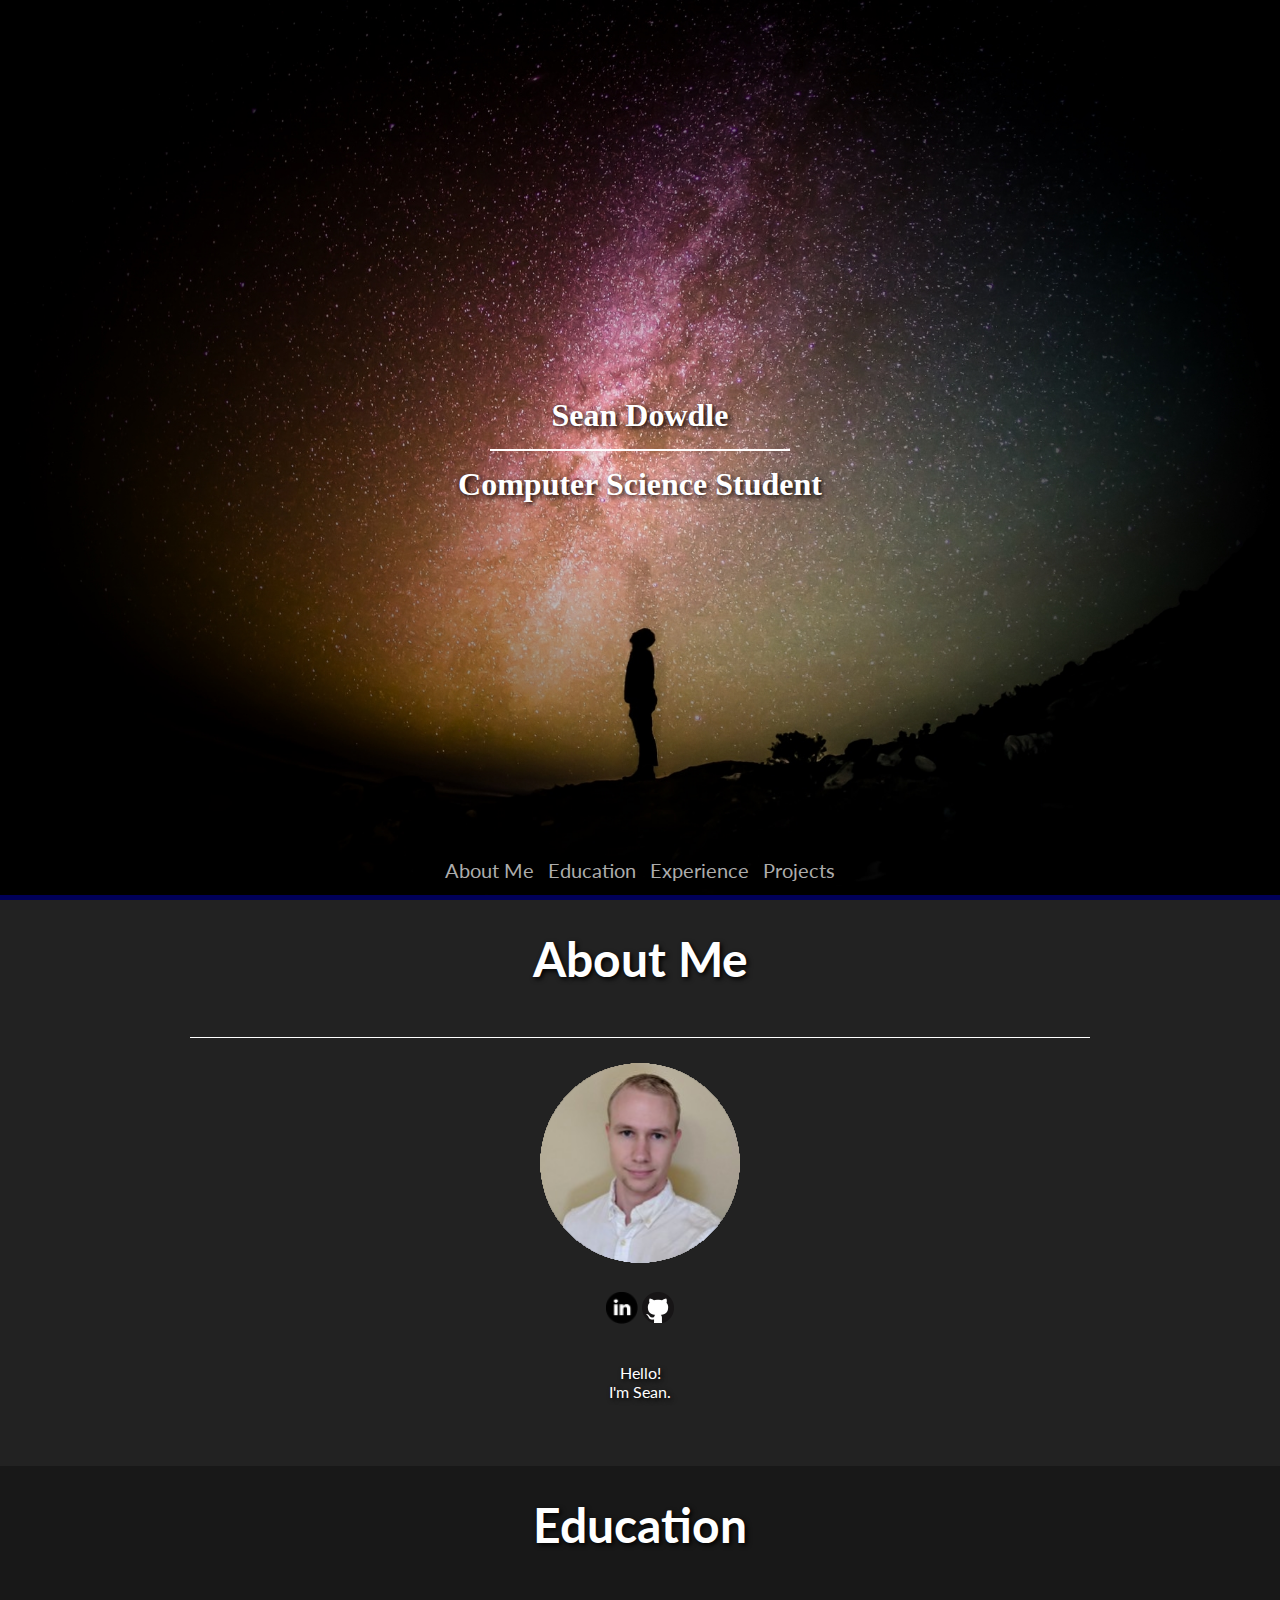
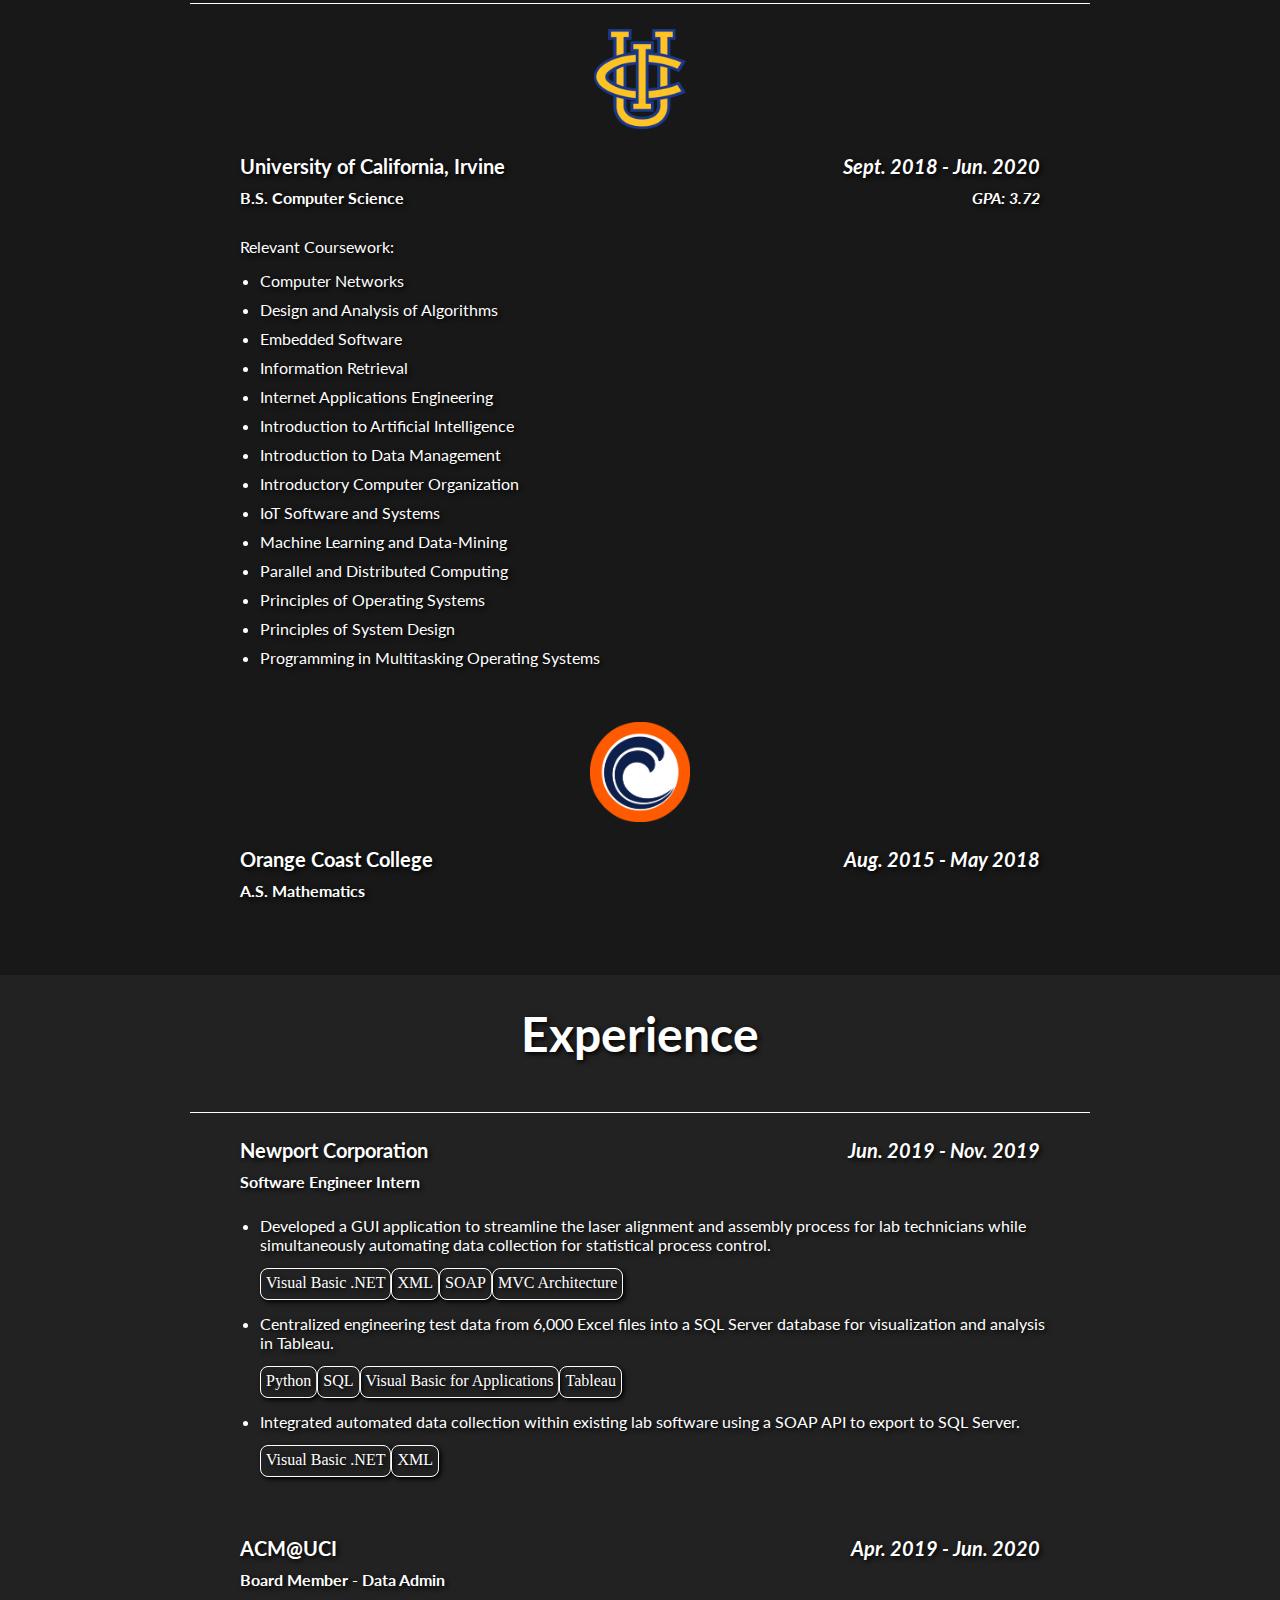
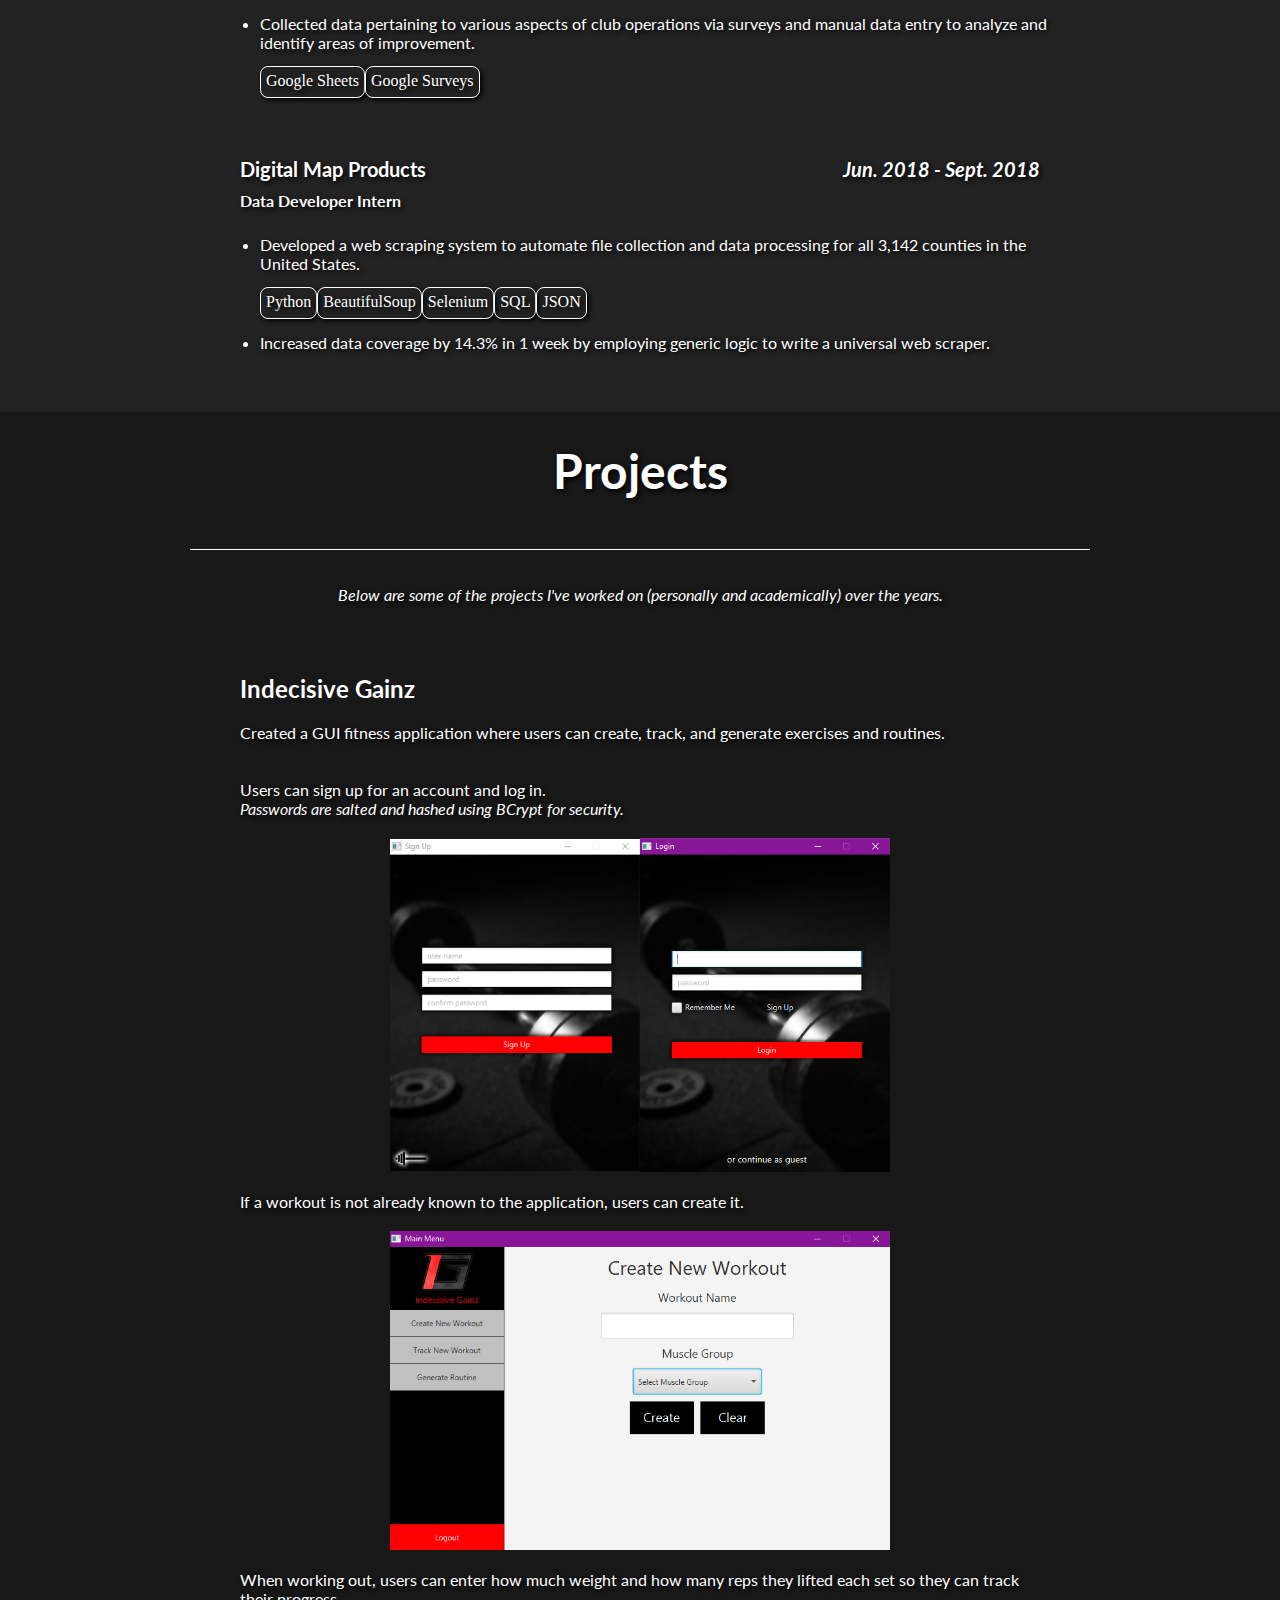
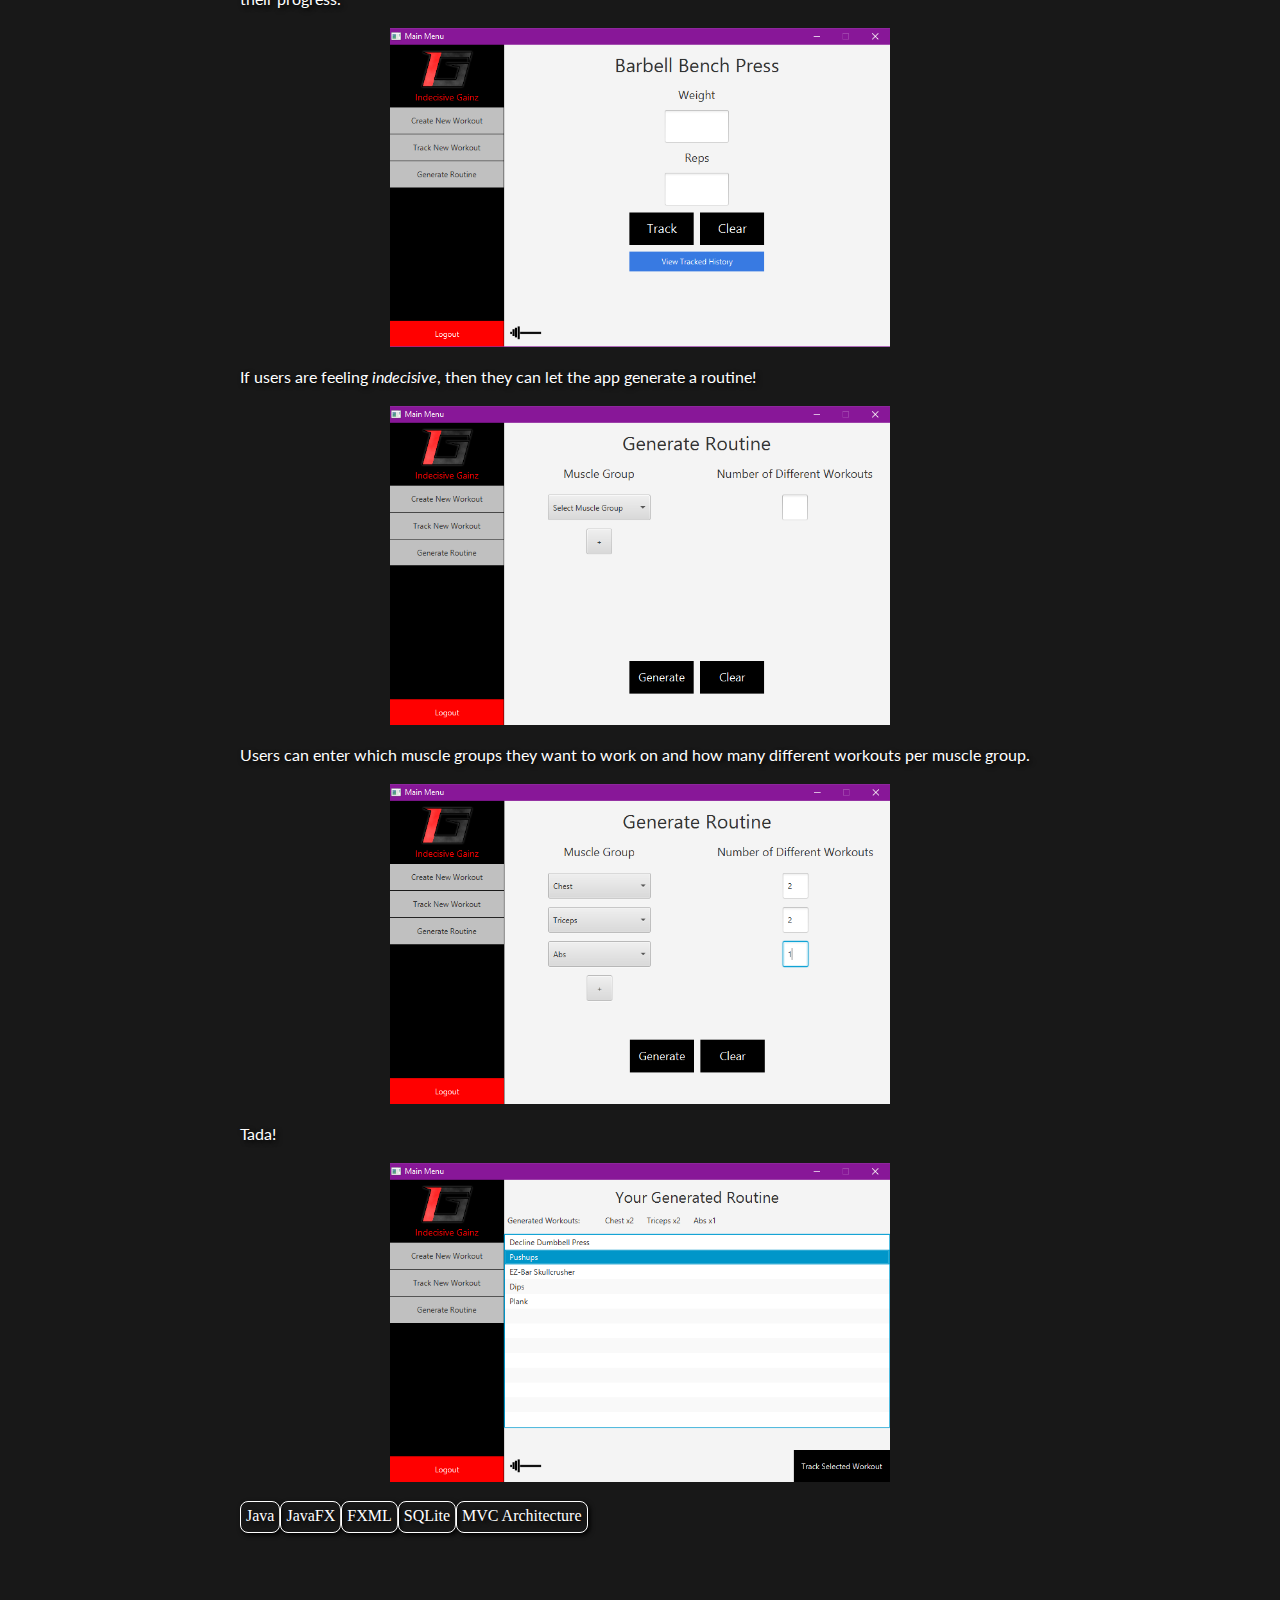
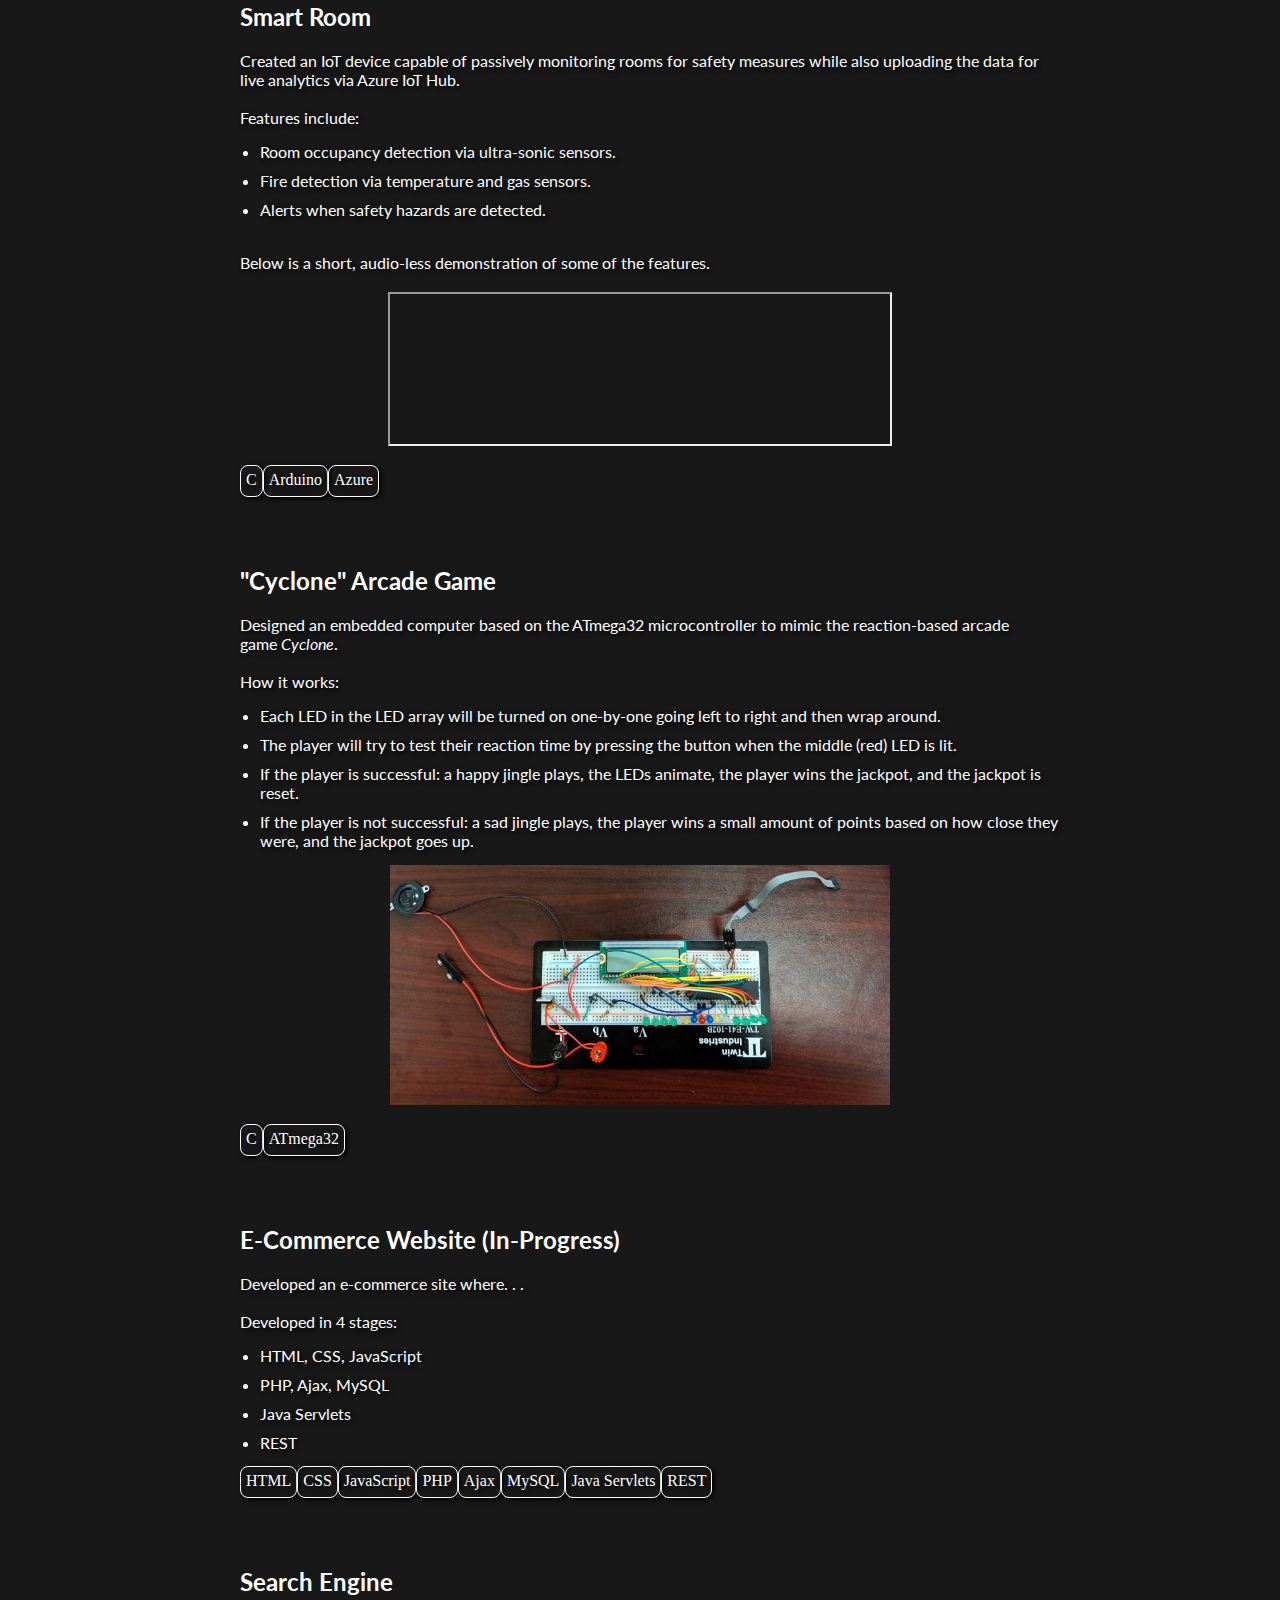
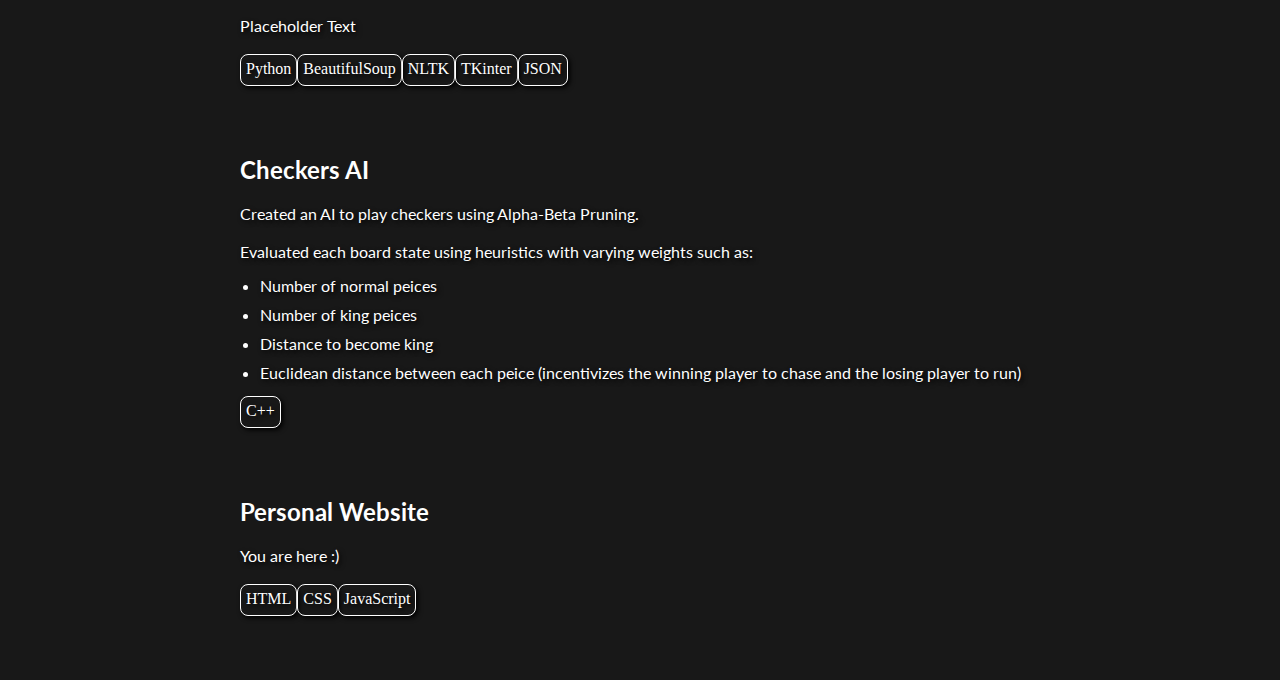
==== index.html @ 2adc8372 "fixed a closing tag for ul's" ====
<!DOCTYPE html>
<html style="scroll-behavior: smooth;">
    <head>
        <title>Sean Dowdle | Work In Progress</title>
        <link rel="icon" href="assets/sd-32x32.png">
        <link rel="stylesheet" href="style.css">
        <!--<link rel="stylesheet" media="screen and (min-width: 800px)" href="widescreen.css">-->
        <!--<link rel="stylesheet" media="screen and (max-width: 800px)" href="smallscreen.css">-->
        <link href='https://fonts.googleapis.com/css?family=Lato:400,700' rel='stylesheet' type='text/css'>
    </head>
    <body>
        <header class="center">
            <div class="name-title">
                <div style="padding-bottom: 15px;">
                    <h1>Sean Dowdle</h1>
                </div>
                <div class="short-hline" style></div>
                <div style="padding-top: 15px;">
                    <h1>Computer Science Student</h1>
                </div>
            </div>
            <nav class="center">
                <ol class="nav-list">
                    <li><a href="#about-me" id="nav-about" style="color: rgb(172, 172, 172);">About Me</a></li>
                    <li><a href="#education" id="nav-edu" style="color: rgb(172, 172, 172);">Education</a></li>
                    <li><a href="#experience" id="nav-exp" style="color: rgb(172, 172, 172);">Experience</a></li>
                    <li><a href="#projects" id="nav-proj" style="color: rgb(172, 172, 172);">Projects</a></li>
                </ol>
            </nav>
        </header>
        <section id="about-me" class="center">
            <div class="container">
                <h1 class="sect-head">
                    About Me
                </h1>
                <div class="long-hline"></div>
                <div class="container-mid text-center">
                    <img src="assets/portrait.png" alt="Portrait" width="200" height="200">
                </div>
                <div>
                    <a href="https://www.linkedin.com/in/sdowdle/" target="_blank"><img src="assets/linkedin-32px.png" alt="linkedin icon"></a>
                    <a href="https://github.com/sdowdlec" target="_blank"><img src="assets/GitHub-Mark-32px.png" alt="github icon"></a>
                </div>
                <div class="container-mid text-center">
                    <p>
                        Hello!
                        <br>
                        I'm Sean.
                    </p>
                </div>
            </div>
        </section>
        <section id="education" class="center">
            <div class="container">
                <h1 class="sect-head">
                    Education
                </h1>
                <div class="long-hline"></div>
                <div class="container-mid-logo center">
                    <img src="assets/uci-logo.png" width="100px" height="15%" alt="UCI Logo">
                </div>
                <div class="container-mid text-left">
                    <h2 class="school-head">
                        University of California, Irvine
                        <span><em>Sept. 2018 - Jun. 2020</em></span>
                    </h2>
                    <h3 class="school-head-info">
                        B.S. Computer Science
                        <span><em>GPA: 3.72</em></span>
                    </h3>
                    <p>
                        Relevant Coursework:
                    </p>
                    <ul class="bullets">
                        <li>Computer Networks</li>
                        <li>Design and Analysis of Algorithms</li>
                        <li>Embedded Software</li>
                        <li>Information Retrieval</li>
                        <li>Internet Applications Engineering</li>
                        <li>Introduction to Artificial Intelligence</li>
                        <li>Introduction to Data Management</li>
                        <li>Introductory Computer Organization</li>
                        <li>IoT Software and Systems</li>
                        <li>Machine Learning and Data-Mining</li>
                        <li>Parallel and Distributed Computing</li>
                        <li>Principles of Operating Systems</li>
                        <li>Principles of System Design</li>
                        <li>Programming in Multitasking Operating Systems</li>
                    </ul>
                </div>
                <div class="container-mid-logo center">
                    <img src="assets/OCC-logo.png" width="100px" height="15%" alt="OCC Logo">
                </div>
                <div class="container-mid text-left">
                    <h2 class="school-head">
                        Orange Coast College
                        <span><em>Aug. 2015 - May 2018</em></span>
                    </h2>
                    <h3 class="school-head-info">
                        A.S. Mathematics
                    </h3>
                </div>
            </div>
        </section>
        <section id="experience" class="center">
            <div class="container">
                <h1 class="sect-head">
                    Experience
                </h1>
                <div class="long-hline"></div>
                <div class="container-mid text-left">
                    <h2 class="school-head">
                        Newport Corporation
                        <span><em>Jun. 2019 - Nov. 2019</em></span>
                    </h2>
                    <h3 class="school-head-info">
                        Software Engineer Intern
                    </h3>
                    <ul class="bullets">
                        <li>Developed a GUI application to streamline the laser alignment and assembly process for lab technicians while simultaneously automating data collection for statistical process control.</li>
                    </ul>
                    <div class="skill-bar center" style="padding-left: 20px;">
                        <div class="skill">Visual Basic .NET</div>
                        <div class="skill">XML</div>
                        <div class="skill">SOAP</div>
                        <div class="skill">MVC Architecture</div>
                    </div>
                    <ul class="bullets">
                        <li>Centralized engineering test data from 6,000 Excel files into a SQL Server database for visualization and analysis in Tableau.</li>
                    </ul>
                    <div class="skill-bar center" style="padding-left: 20px;">
                        <div class="skill">Python</div>
                        <div class="skill">SQL</div>
                        <div class="skill">Visual Basic for Applications</div>
                        <div class="skill">Tableau</div>
                    </div>
                    <ul class="bullets">
                        <li>Integrated automated data collection within existing lab software using a SOAP API to export to SQL Server.</li>
                    </ul>
                    <div class="skill-bar center" style="padding-left: 20px;">
                        <div class="skill">Visual Basic .NET</div>
                        <div class="skill">XML</div>
                    </div>
                </div>
                <div class="container-mid text-left">
                    <h2 class="school-head">
                        <a href="http://acm-uci.org/board" target="_blank" class="default-links">ACM@UCI</a>
                        <span><em>Apr. 2019 - Jun. 2020</em></span>
                    </h2>
                    <h3 class="school-head-info">
                        Board Member - Data Admin
                    </h3>
                    <ul class="bullets">
                        <li>Collected data pertaining to various aspects of club operations via surveys and manual data entry to analyze and identify areas of improvement.</li>
                    </ul>
                    <div class="skill-bar center" style="padding-left: 20px;">
                        <div class="skill">Google Sheets</div>
                        <div class="skill">Google Surveys</div>
                    </div>
                </div>
                <div class="container-mid text-left">
                    <h2 class="school-head">
                        Digital Map Products
                        <span><em>Jun. 2018 - Sept. 2018</em></span>
                    </h2>
                    <h3 class="school-head-info">
                        Data Developer Intern
                    </h3>
                    <ul class="bullets">
                        <li>Developed a web scraping system to automate file collection and data processing for all 3,142 counties in the United States.</li>
                    </ul>
                    <div class="skill-bar center" style="padding-left: 20px;">
                        <div class="skill">Python</div>
                        <div class="skill">BeautifulSoup</div>
                        <div class="skill">Selenium</div>
                        <div class="skill">SQL</div>
                        <div class="skill">JSON</div>
                    </div>
                    <ul class="bullets">
                        <li>Increased data coverage by 14.3% in 1 week by employing generic logic to write a universal web scraper.</li>
                    </ul>
                </div>
            </div>
        </section>
        <section id="projects" class="center">
            <div class="container">
                <h1 class="sect-head">
                    Projects
                </h1>
                <div class="long-hline"></div>
                <div class="container-mid text-center">
                    <p><em>Below are some of the projects I've worked on (personally and academically) over the years.</em></p>
                </div>
                <div class="container-mid text-left">
                    <h2 class="sub-sect-head">
                        Indecisive Gainz
                    </h2>
                    <p>
                        Created a GUI fitness application where users can create, track, and generate exercises and routines.
                        <br><br><br>
                        Users can sign up for an account and log in.
                        <br>
                        <em>Passwords are salted and hashed using BCrypt for security.</em>
                    </p>
                    <div class="media-showcase center">
                        <img src="assets/IGsignup.PNG" class="media-size-half" alt="Login Screen">
                        <img src="assets/IGlogin.PNG" class="media-size-half" alt="Login Screen">
                    </div>
                    <p>
                        If a workout is not already known to the application, users can create it.
                    </p>
                    <div class="media-showcase center">
                        <img src="assets/IGcreate.PNG" class="media-size" alt="Create Workout Screen">
                    </div>
                    <p>
                        When working out, users can enter how much weight and how many reps they lifted each set so they can track their progress.
                    </p>
                    <div class="media-showcase center">
                        <img src="assets/IGtrack.PNG" class="media-size" alt="Track Workout Screen">
                    </div>
                    <p>
                        If users are feeling <em>indecisive</em>, then they can let the app generate a routine!
                    </p>
                    <div class="media-showcase center">
                        <img src="assets/IGgenerate.PNG" class="media-size" alt="Generate Workout Screen 1">
                    </div>
                    <p>
                        Users can enter which muscle groups they want to work on and how many different workouts per muscle group.
                    </p>
                    <div class="media-showcase center">
                        <img src="assets/IGgenerate2.PNG" class="media-size" alt="Generate Workout Screen 2">
                    </div>
                    <p>
                        Tada!
                    </p>
                    <div class="media-showcase center">
                        <img src="assets/IGgenerate3.PNG" class="media-size" alt="Generate Workout Screen 3">
                    </div>
                    <div class="skill-bar center">
                        <div class="skill">Java</div>
                        <div class="skill">JavaFX</div>
                        <div class="skill">FXML</div>
                        <div class="skill">SQLite</div>
                        <div class="skill">MVC Architecture</div>
                    </div>
                </div>
                <div class="container-mid text-left">
                    <h2 class="sub-sect-head">
                        Smart Room
                    </h2>
                    <p>
                        Created an IoT device capable of passively monitoring rooms for safety measures while also
                        uploading the data for live analytics via Azure IoT Hub.
                        <br>
                        <br>
                        Features include:
                    </p>
                    <ul class="bullets">
                        <li>Room occupancy detection via ultra-sonic sensors.</li>
                        <li>Fire detection via temperature and gas sensors.</li>
                        <li>Alerts when safety hazards are detected.</li>
                    </ul>
                    <p>
                        <br>
                        Below is a short, audio-less demonstration of some of the features.
                    </p>
                    <div class="media-showcase center">
                        <iframe class="media-size"
                            src="https://www.youtube.com/embed/5aCwfVqEsLY">
                        </iframe>
                    </div>
                    <div class="skill-bar center">
                        <div class="skill">C</div>
                        <div class="skill">Arduino</div>
                        <div class="skill">Azure</div>
                    </div>
                </div>
                <div class="container-mid text-left">
                    <h2 class="sub-sect-head">
                        "Cyclone" Arcade Game
                    </h2>
                    <p>
                        Designed an embedded computer based on the ATmega32 microcontroller to mimic the reaction-based arcade game 
                        <em><a href="https://www.icegame.com/category/93/cyclone" target="_blank" class="default-links">Cyclone</a></em>.
                        <br><br>
                        How it works:
                    </p>
                    <ul class="bullets">
                        <li>Each LED in the LED array will be turned on one-by-one going left to right and then wrap around.</li>
                        <li>The player will try to test their reaction time by pressing the button when the middle (red) LED is lit.</li>
                        <li>If the player is successful: a happy jingle plays, the LEDs animate, the player wins the jackpot, and the jackpot is reset.</li>
                        <li>If the player is not successful: a sad jingle plays, the player wins a small amount of points based on how close they were, 
                            and the jackpot goes up.</li>
                    </ul>
                    <div class="media-showcase center">
                        <img src="assets/cyclone.jpg" class="media-size" alt="Cyclone game">
                    </div>
                    <div class="skill-bar center">
                        <div class="skill">C</div>
                        <div class="skill">ATmega32</div>
                    </div>
                </div>
                <div class="container-mid text-left">
                    <h2 class="sub-sect-head">
                        E-Commerce Website (In-Progress)
                    </h2>
                    <p>
                        Developed an e-commerce site where. . .
                        <br><br>
                        Developed in 4 stages:
                    </p>
                    <ul class="bullets">
                        <li>HTML, CSS, JavaScript</li>
                        <li>PHP, Ajax, MySQL</li>
                        <li>Java Servlets</li>
                        <li>REST</li>
                    </ul>
                    <div class="skill-bar center">
                        <div class="skill">HTML</div>
                        <div class="skill">CSS</div>
                        <div class="skill">JavaScript</div>
                        <div class="skill">PHP</div>
                        <div class="skill">Ajax</div>
                        <div class="skill">MySQL</div>
                        <div class="skill">Java Servlets</div>
                        <div class="skill">REST</div>
                    </div>
                </div>
                <div class="container-mid text-left">
                    <h2 class="sub-sect-head">
                        Search Engine
                    </h2>
                    <p>
                        Placeholder Text
                    </p>
                    <!--
                    <div class="media-showcase center">
                        <img src="" width="90%" height="90%" alt="Simple Search Engine">
                    </div>
                    -->
                    <div class="skill-bar center">
                        <div class="skill">Python</div>
                        <div class="skill">BeautifulSoup</div>
                        <div class="skill">NLTK</div>
                        <div class="skill">TKinter</div>
                        <div class="skill">JSON</div>
                    </div>
                </div>
                <div class="container-mid text-left">
                    <h2 class="sub-sect-head">
                        Checkers AI
                    </h2>
                    <p>
                        Created an AI to play checkers using Alpha-Beta Pruning.
                        <br><br>
                        Evaluated each board state using heuristics with varying weights such as:
                    </p>
                    <ul class="bullets">
                        <li>Number of normal peices</li>
                        <li>Number of king peices</li>
                        <li>Distance to become king</li>
                        <li>Euclidean distance between each peice (incentivizes the winning player to chase and the losing player to run)</li>
                    </ul>
                    <div class="skill-bar center">
                        <div class="skill">C++</div>
                    </div>
                </div>
                <div class="container-mid text-left">
                    <h2 class="sub-sect-head">
                        Personal Website
                    </h2>
                    <p>
                        You are here :)
                    </p>
                    <div class="skill-bar center">
                        <div class="skill">HTML</div>
                        <div class="skill">CSS</div>
                        <div class="skill">JavaScript</div>
                    </div>
                </div>
            </div>
        </section>

        <script src="https://ajax.googleapis.com/ajax/libs/jquery/3.4.1/jquery.min.js"></script>
        <script src="navbar.js" type="text/javascript"></script>
    </body>
</html>
---- style.css ----
* {
    margin: 0;
    padding: 0;
}

.center {
    display: flex;
    justify-content: center;
    align-items: center;
}

body {
    background-color: purple;
}

header {
    background-image: url("assets/pondering-space-1080g.jpg");
    background-repeat: no-repeat;
    background-size: cover;
    background-position-x: center;
    background-position-y: bottom;
    background-color: black;
    height: 100vh;
}

nav {
    width: 100%;
    height: 50px;
    background-color: transparent;
    border-bottom: solid rgba(0, 0, 139, 0.637) 5px;
    text-align: center;
    position: absolute;
    bottom: 0px;
}

.sticky-nav {
    background-color:black;
    position: fixed;
    top: 0;
    left: 0;
    right: 0;
    width: 100%;
    height: 50px;
}

.nav-list li {
    display: inline;
    padding: 5px;
    list-style: none;
}

.nav-list a {
    text-decoration: none;
    text-shadow: 2px 2px 5px black;
    font-family: 'Lato', Helvetica, sans-serif;
    font-size: 20px;
}

.current-sect a {
    color: white;
}

.container {
    text-align: center;
    width: 100%;
    padding-top: 30px; padding-bottom: 30px;
    display: inline-block;
}

.container-mid {
    padding-top: 25px;
    padding-bottom: 25px;
    padding-left: 5px;
    padding-right: 5px;
    width: 800px;
    margin-left: auto;
    margin-right: auto;
}

@media screen and (max-width: 900px) {
    .container-mid {
        width: 95%;
    }
}

.text-left {
    text-align: left;
}

.text-center {
    text-align: center;
}

.container-mid p {
    width: 100%;
}

.container-mid span {
    float: right;
}

.container-mid-logo {
    padding-top: 25px;
    padding-left: 5px;
    padding-right: 5px;
    width: 600px;
    margin-left: auto;
    margin-right: auto;
}

@media screen and (max-width: 900px) {
    .container-mid-logo {
        width: 100%;
        padding-left: 0px;
        padding-right: 0px;
    }
}

.default-links {
    color: white;
    text-decoration: none;
}

.bullets {
    color: white;
    list-style-position: outside;
    padding-left: 20px;
    width: 100%;
}

.bullets li {
    padding-top: 5px;
    padding-bottom: 5px;
    font-family: 'Lato';
    color: white;
    text-shadow: 2px 2px 5px black;
}

.skill-bar {
    height: 40px;
    display: inline-flex;
    padding-top: 5px;
    padding-bottom: 5px;
}

@media screen and (max-width: 900px) {
    .skill-bar {
        width: 100%;
        display: inline-flex;
    }
}

.skill {
    height: 20px;
    border: solid;
    border-radius: 8px;
    border-width: 1px;
    border-color: white;
    color: white;
    text-align: center;
    padding: 5px;
    box-shadow: 2px 2px 5px black;
    text-shadow: 2px 2px 5px black;
}

.table-container {
    padding: 10px;
}

.media-showcase {
    margin-top: 10px;
    margin-bottom: 10px;
}

@media screen and (max-width: 900px) {
    .media-showcase {
        width: 100%;
    }
}

.media-size {
    width: 500px;
    height: 100%;
}

@media screen and (max-width: 900px) {
    .media-size {
        width: 50%;
        height: 50%;
    }
}

.media-size-half {
    width: 250px;
    height: 100%;
}

@media screen and (max-width: 900px) {
    .media-size-half {
        width: 30%;
        height: 30%;
    }
}

.sub-sect-head {
    color: white;
    padding-top: 10px;
    padding-bottom: 10px;
    font-family: 'Lato';
    font-size: 24px;
}

@media screen and (max-width: 600px) {
    .sub-sect-head {
        width: 100%;
        font-size: 18px;
    }
}

.name-title {
    position: absolute;
    width: 100%;
    text-align: center;
    color: white;
    text-shadow: 2px 2px 5px black;
}

.short-hline {
    display: block;
    background-color: white;
    height: 2px;
    width: 300px;
    margin-left: auto;
    margin-right: auto;
}

@media screen and (max-width: 900px) {
    .short-hline {
        width: 35%;
    }
}

.long-hline {
    display: block;
    background-color: white;
    height: 1px;
    width: 900px;
    margin-left: auto;
    margin-right: auto;
}

@media screen and (max-width: 950px) {
    .long-hline {
        width: 95%;
    }
}

.sect-head {
    color: white;
    font-size: 48px;
    font-family: 'Lato';
    text-shadow: 2px 2px 5px black;
    padding-bottom: 50px;
}

.school-head {
    color: white;
    font-size: 20px;
    font-family: 'Lato';
    text-shadow: 2px 2px 5px black;
    padding-bottom: 10px;
}

@media screen and (max-width: 600px) {
    .school-head {
        width: 100%;
        font-size: 16px;
    }
}

.school-head-info {
    color: white;
    font-size: 16px;
    font-family: 'Lato';
    text-shadow: 2px 2px 5px black;
    padding-bottom: 20px;
}

@media screen and (max-width: 600px) {
    .school-head-info {
        width: 100%;
        font-size: 14px;
    }
}

p {
    color: white;
    font-size: 12;
    font-family: 'Lato';
    text-shadow: 2px 2px 5px black;
    padding-top: 10px;
    padding-bottom: 10px;
}

#about-me {
    background-color: #222222;
}

#education {
    background-color:#181818;
}

#experience {
    background-color: #222222;
}

#projects {
    background-color: #181818;
}
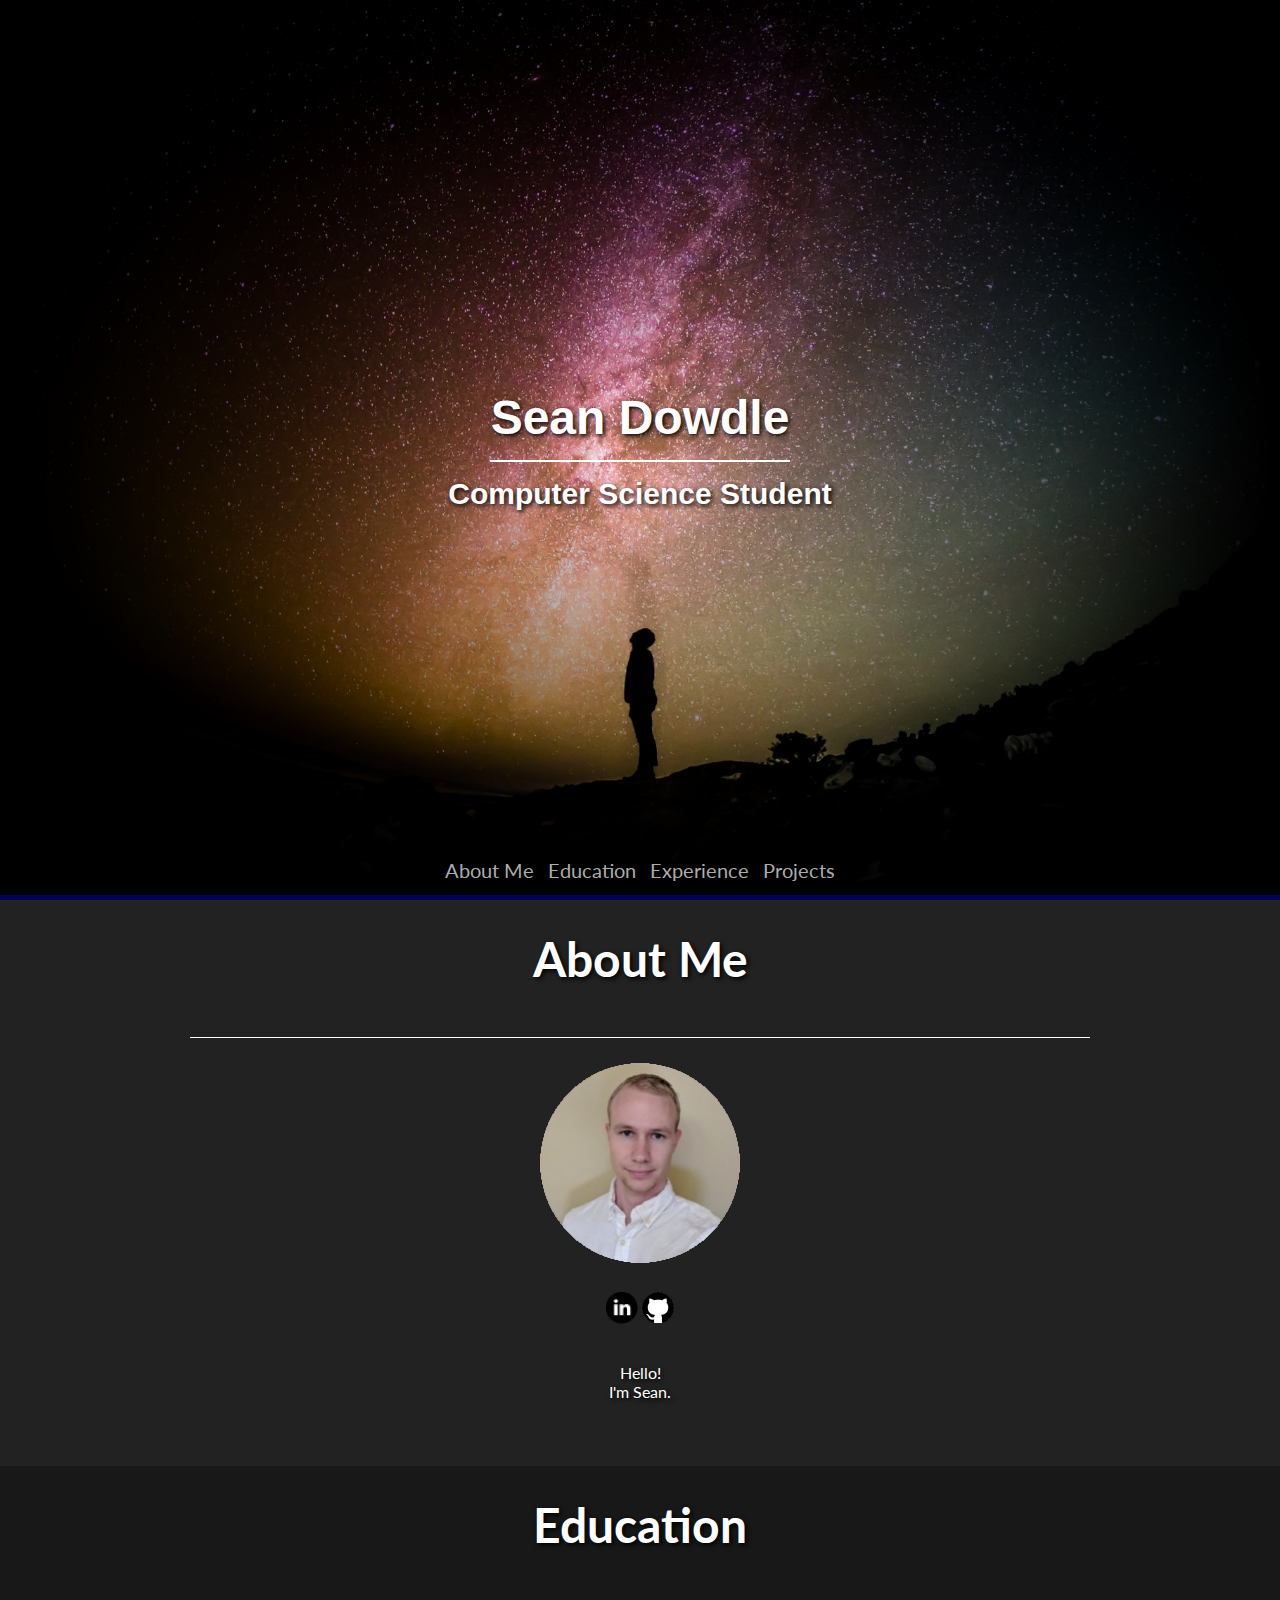
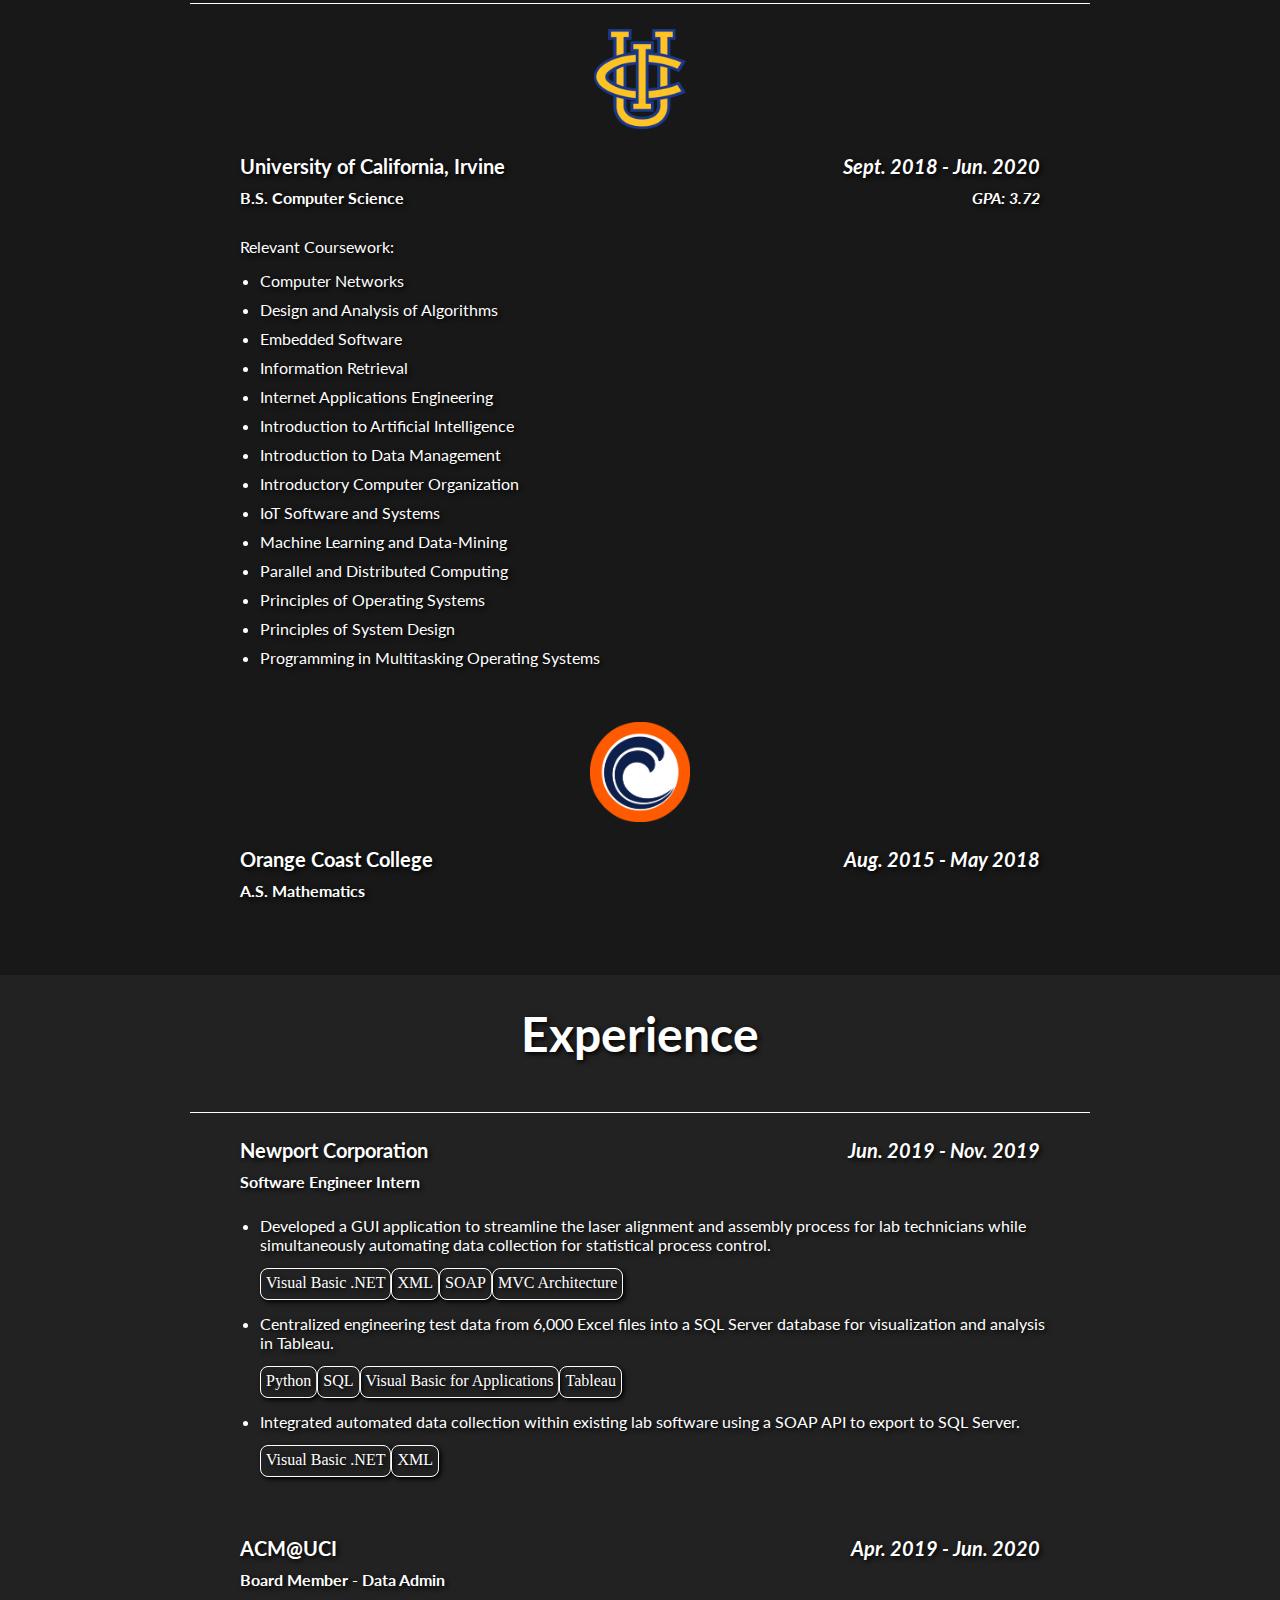
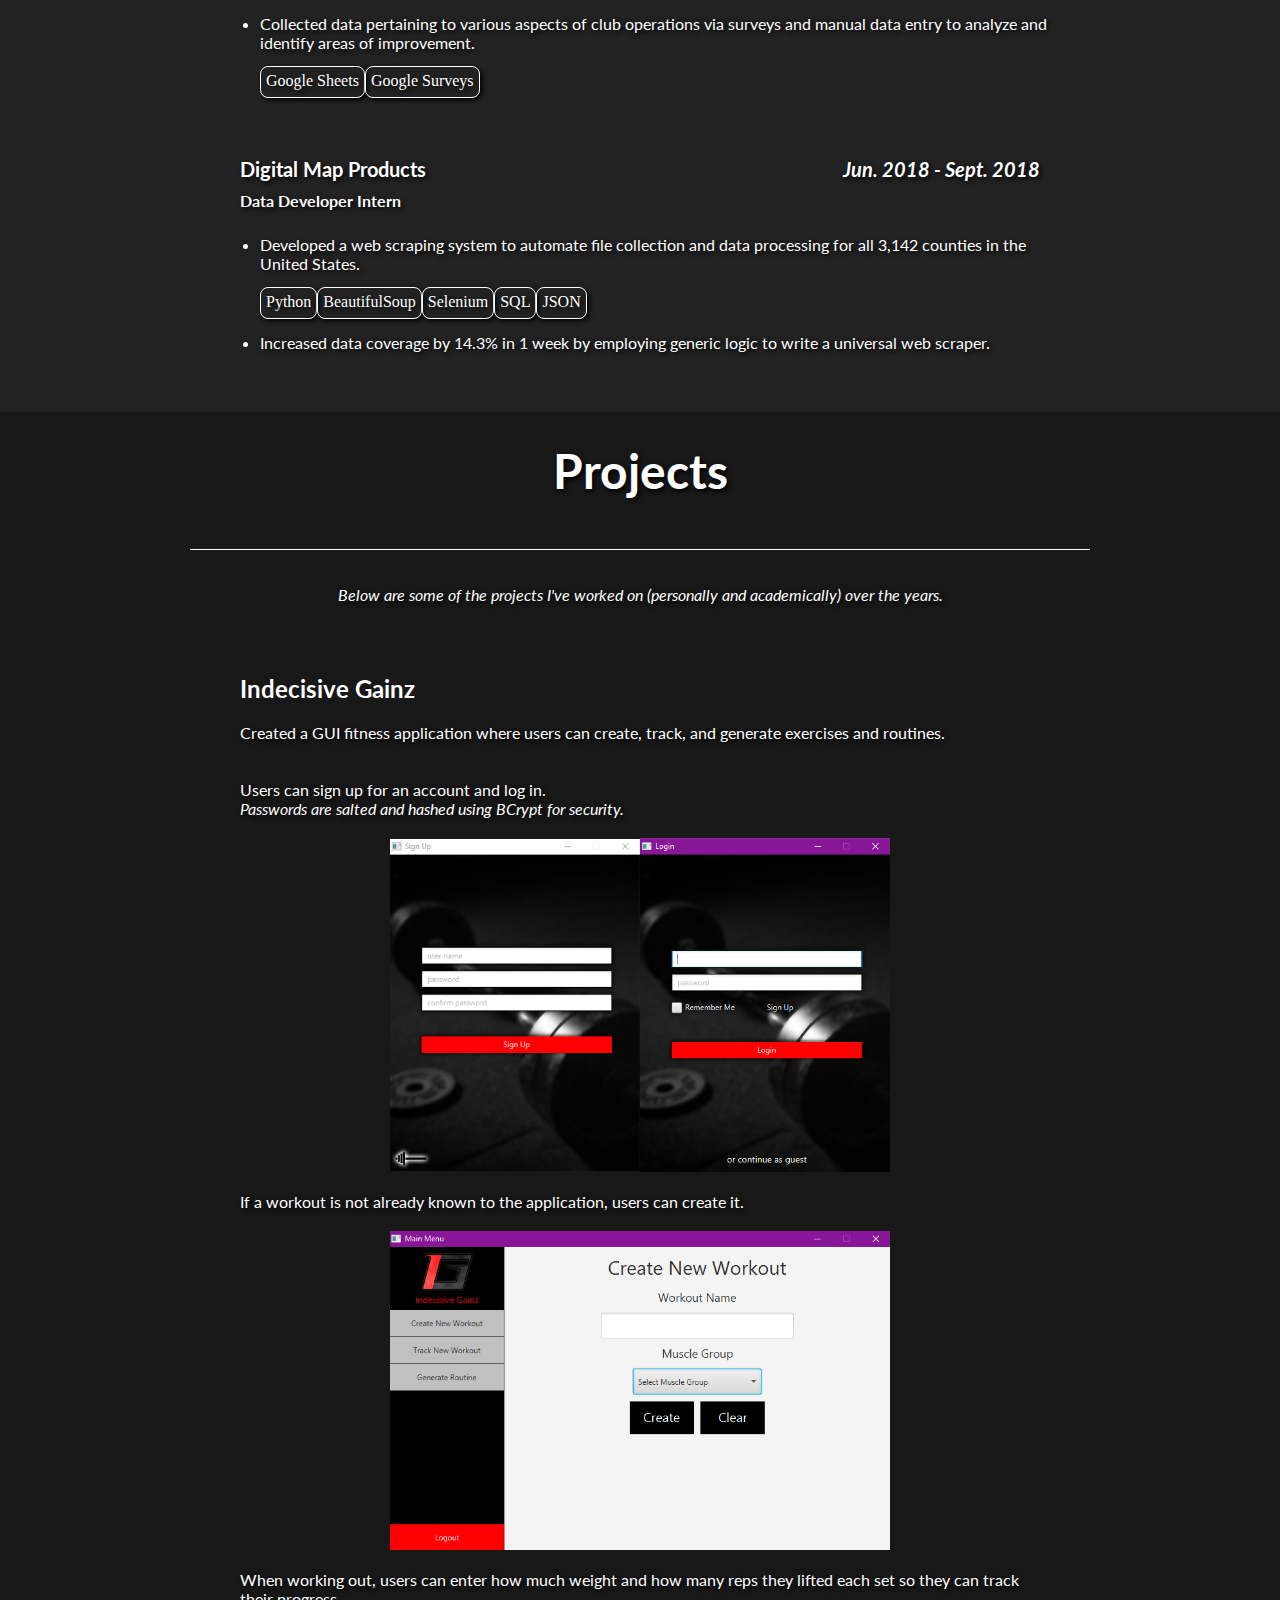
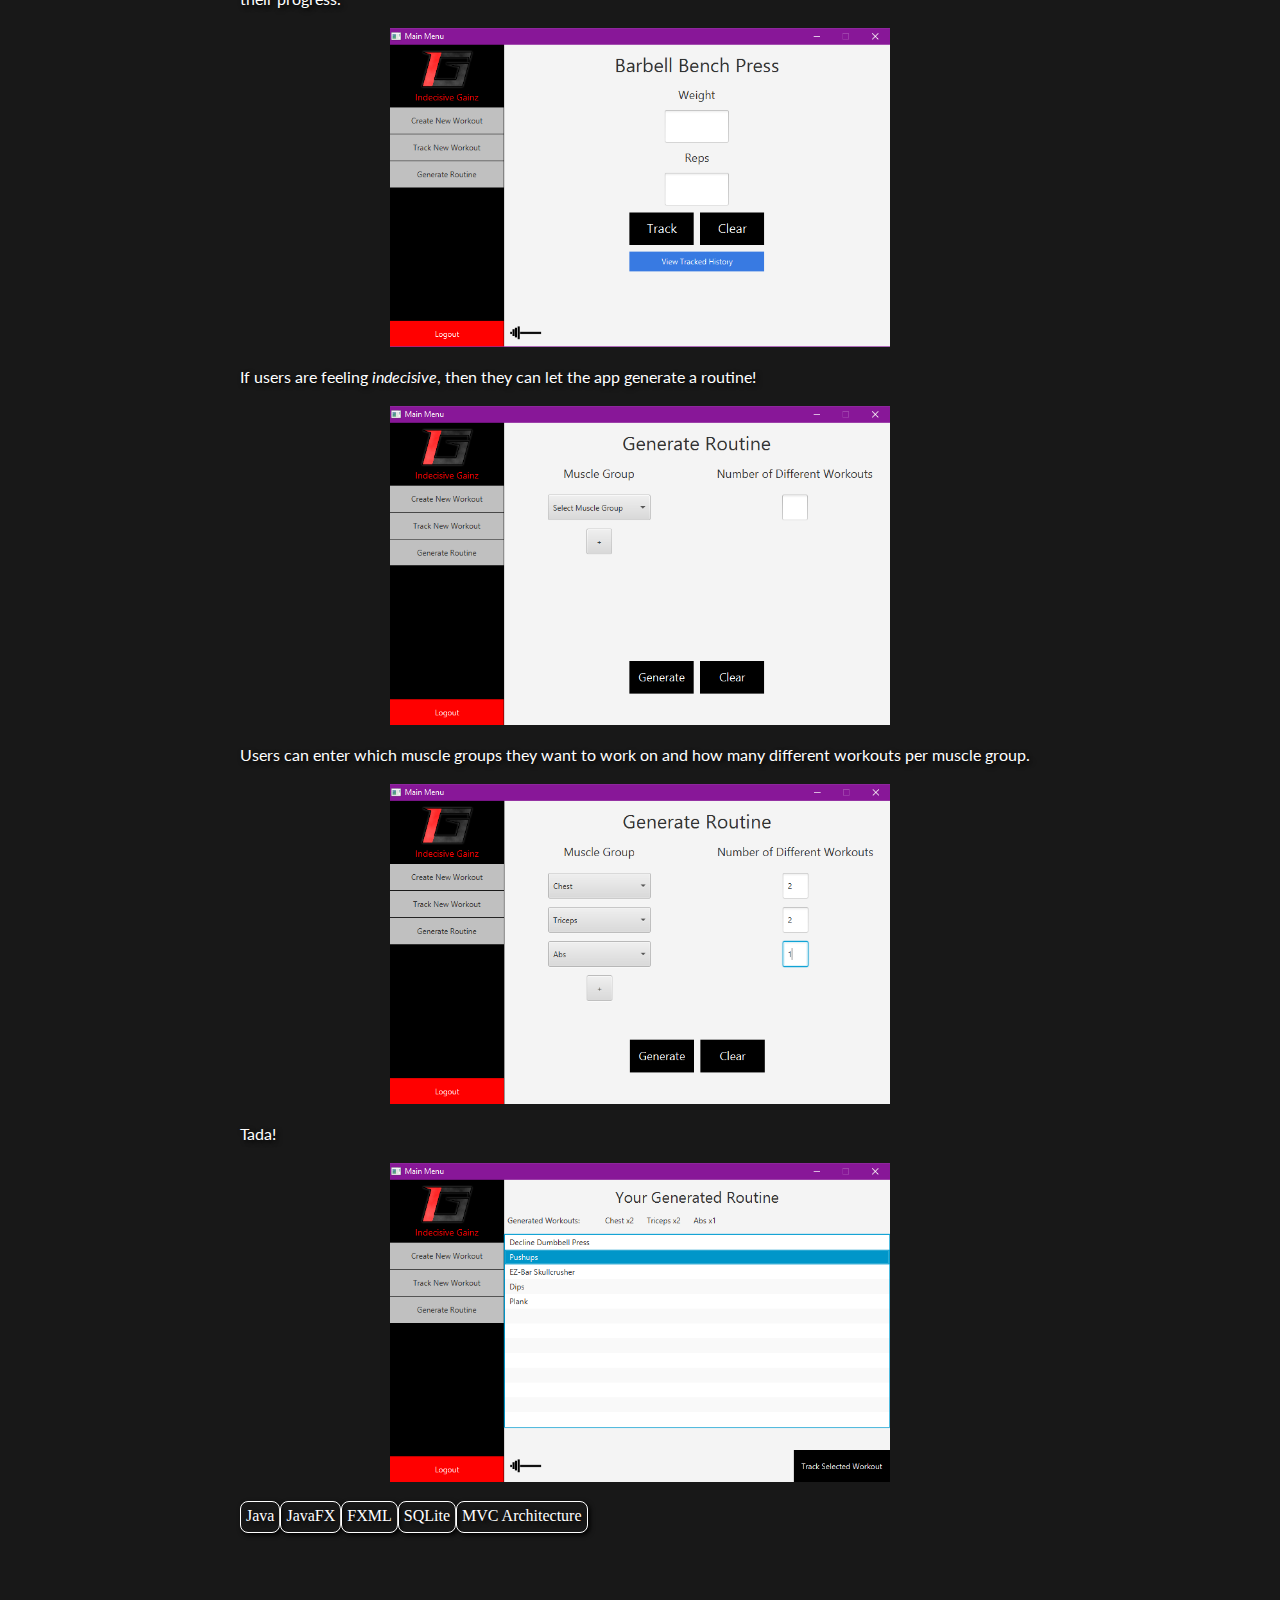
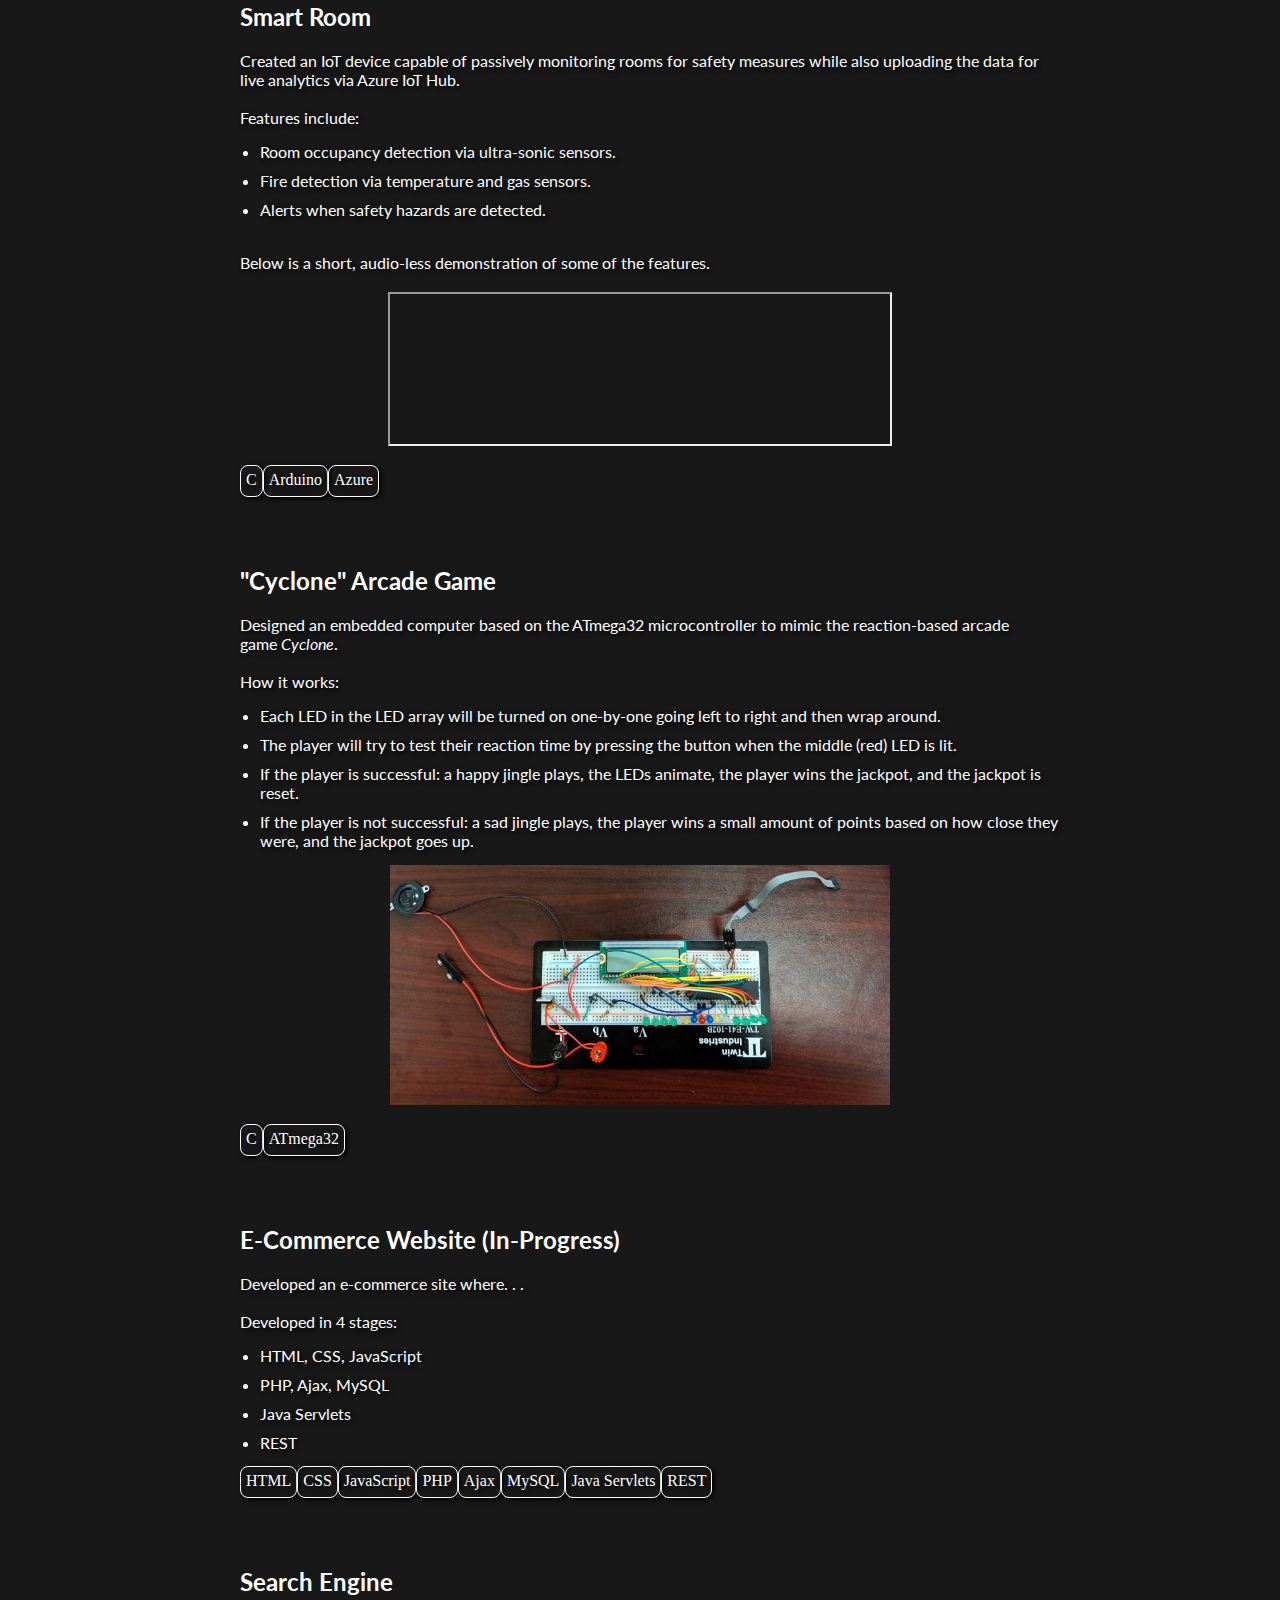
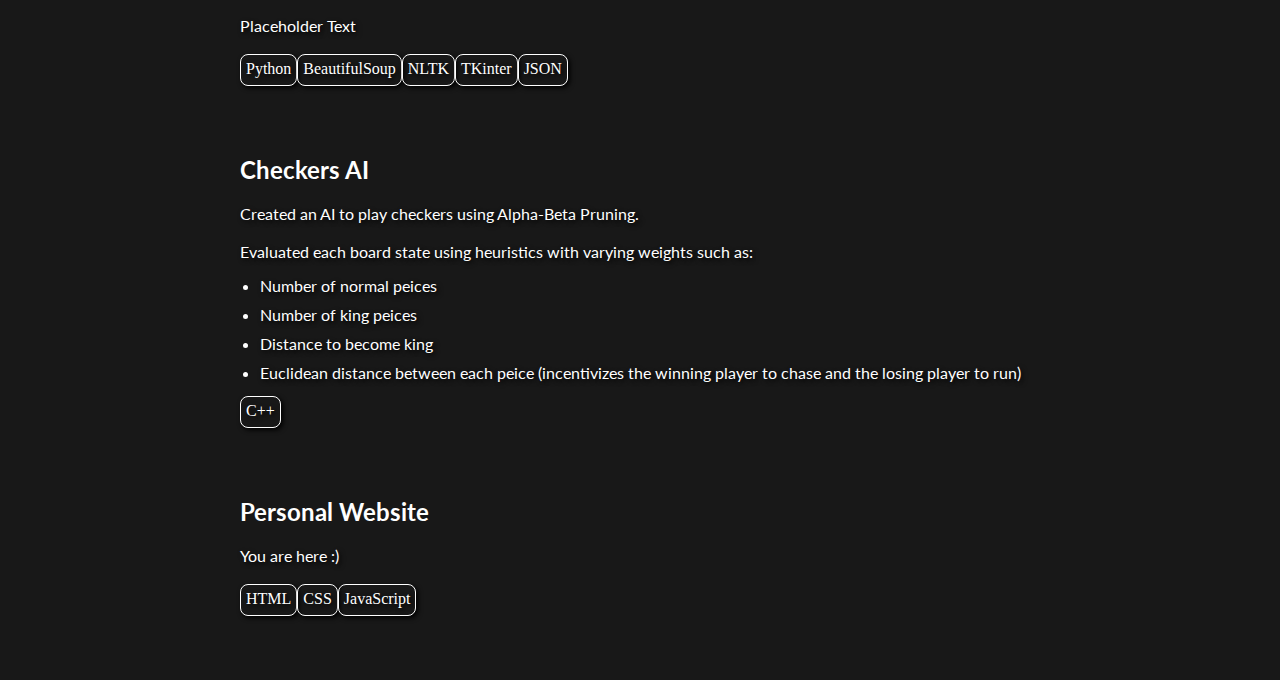
==== commit eba6404e: "General styling changes" ====
--- a/index.html
+++ b/index.html
@@ -11,12 +11,12 @@
     <body>
         <header class="center">
             <div class="name-title">
-                <div style="padding-bottom: 15px;">
+                <div class="name">
                     <h1>Sean Dowdle</h1>
                 </div>
                 <div class="short-hline" style></div>
-                <div style="padding-top: 15px;">
-                    <h1>Computer Science Student</h1>
+                <div class="title">
+                    <h2>Computer Science Student</h2>
                 </div>
             </div>
             <nav class="center">
--- a/style.css
+++ b/style.css
@@ -128,6 +128,12 @@
     width: 100%;
 }
 
+@media screen and (max-width: 900px) {
+    .bullets {
+        width: 95%;
+    }
+}
+
 .bullets li {
     padding-top: 5px;
     padding-bottom: 5px;
@@ -145,8 +151,7 @@
 
 @media screen and (max-width: 900px) {
     .skill-bar {
-        width: 100%;
-        display: inline-flex;
+        width: 95%;
     }
 }
 
@@ -223,6 +228,18 @@
     text-align: center;
     color: white;
     text-shadow: 2px 2px 5px black;
+}
+
+.name {
+    font-size: 24px;
+    font-family: Arial;
+    padding-bottom: 15px;
+}
+
+.title {
+    font-size: 20px;
+    font-family: "Helvetica";
+    padding-top: 15px;
 }
 
 .short-hline {
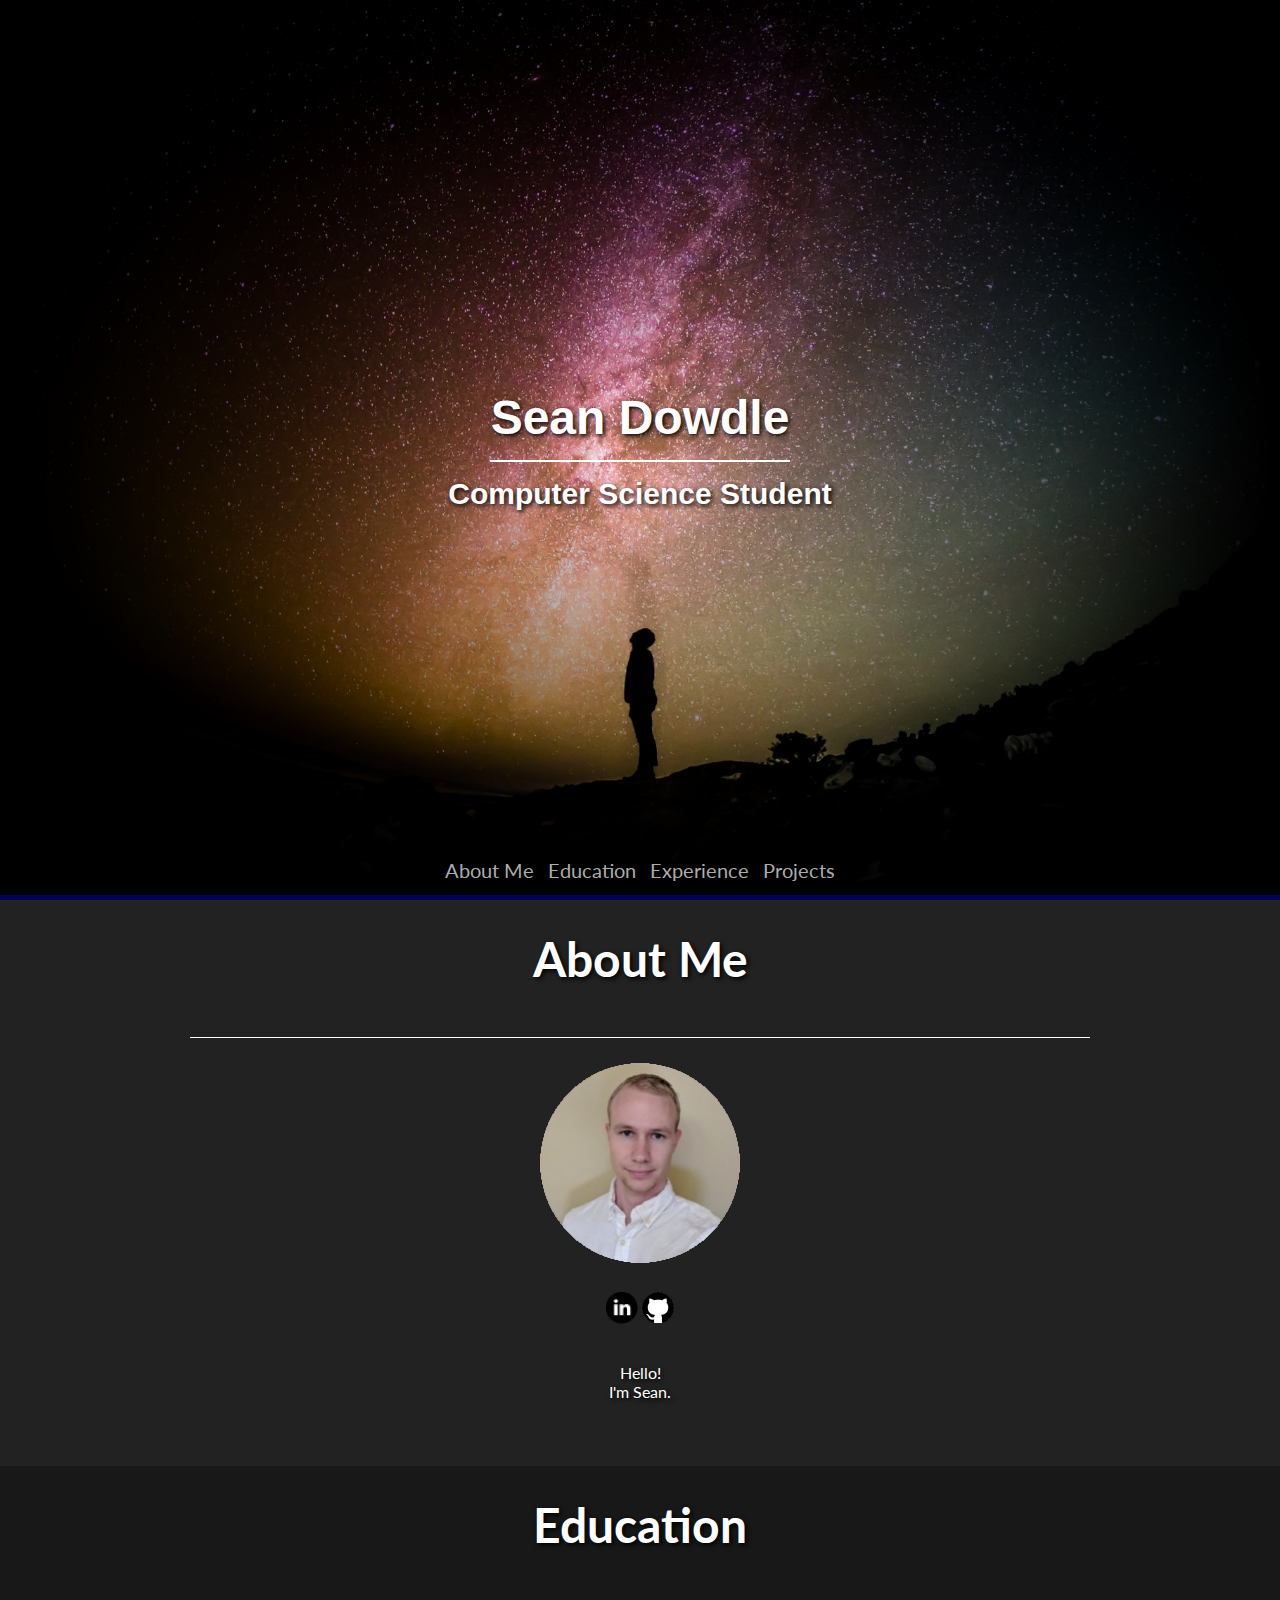
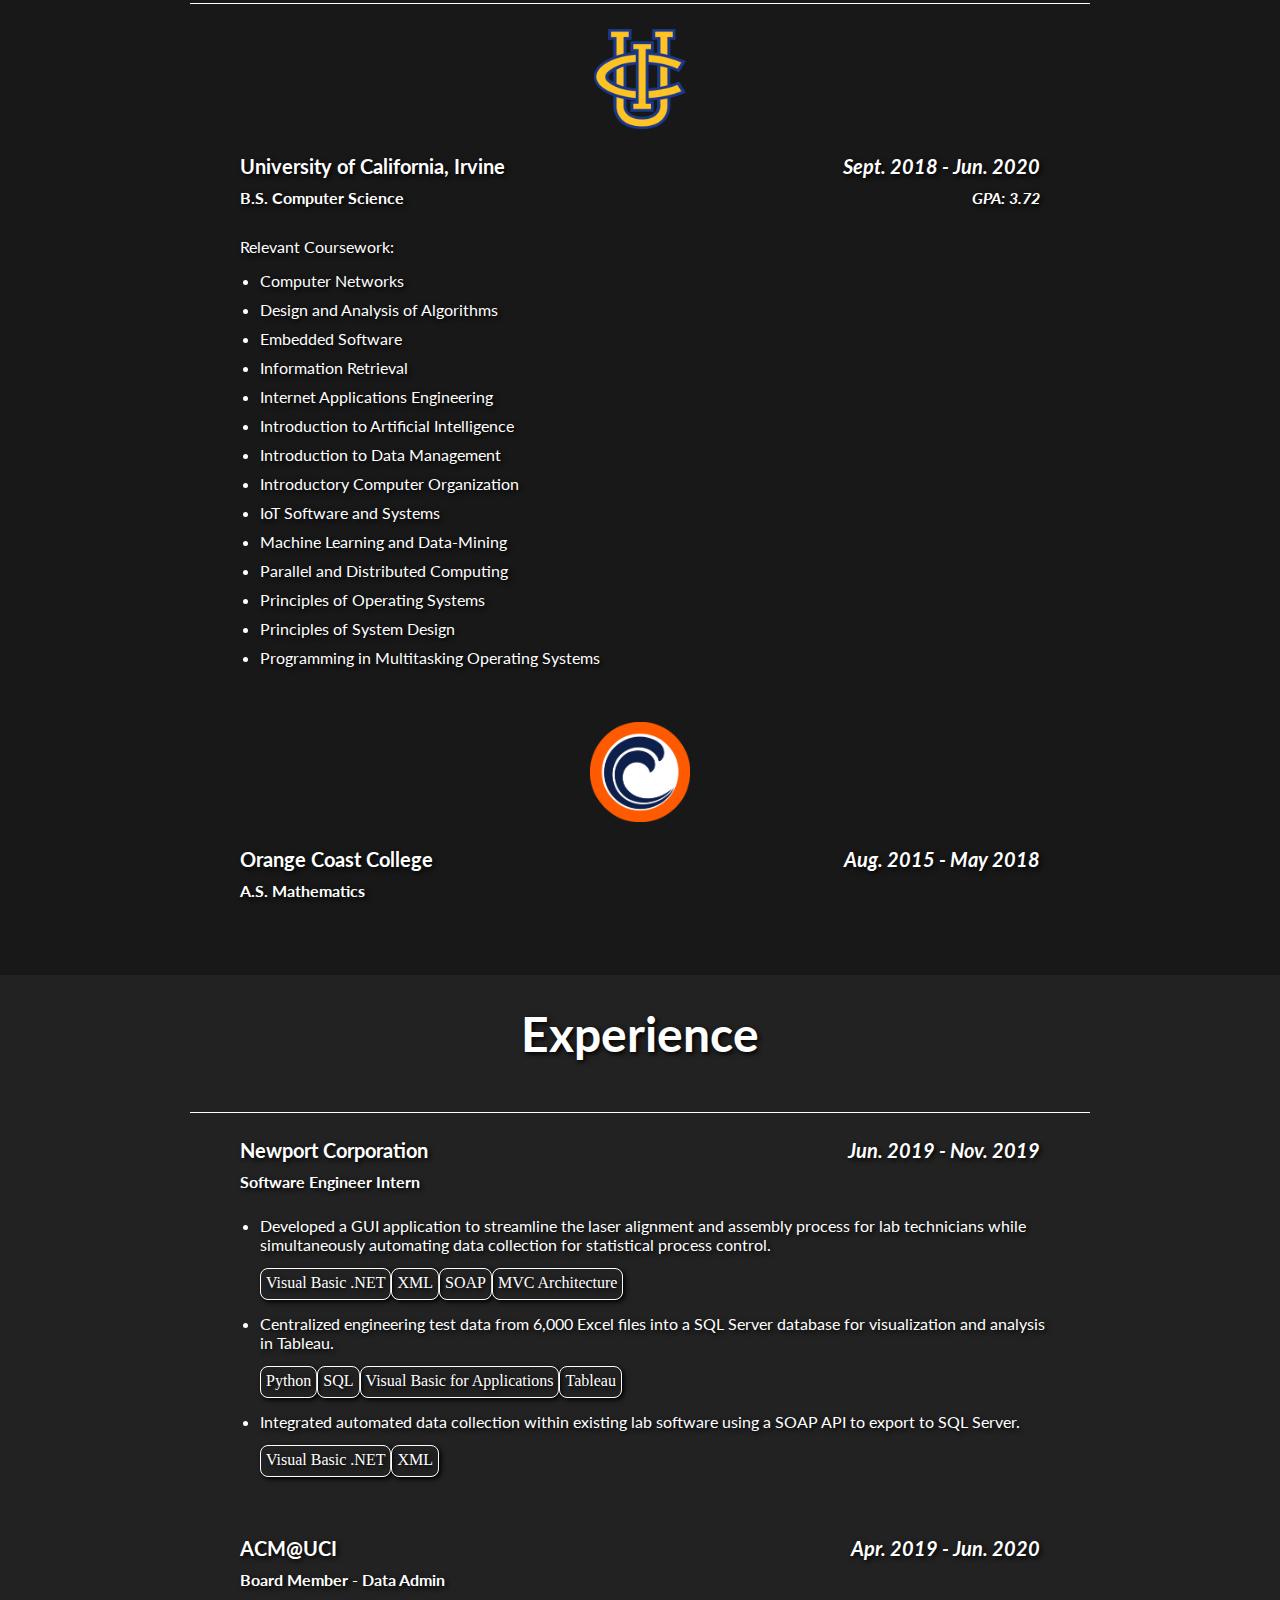
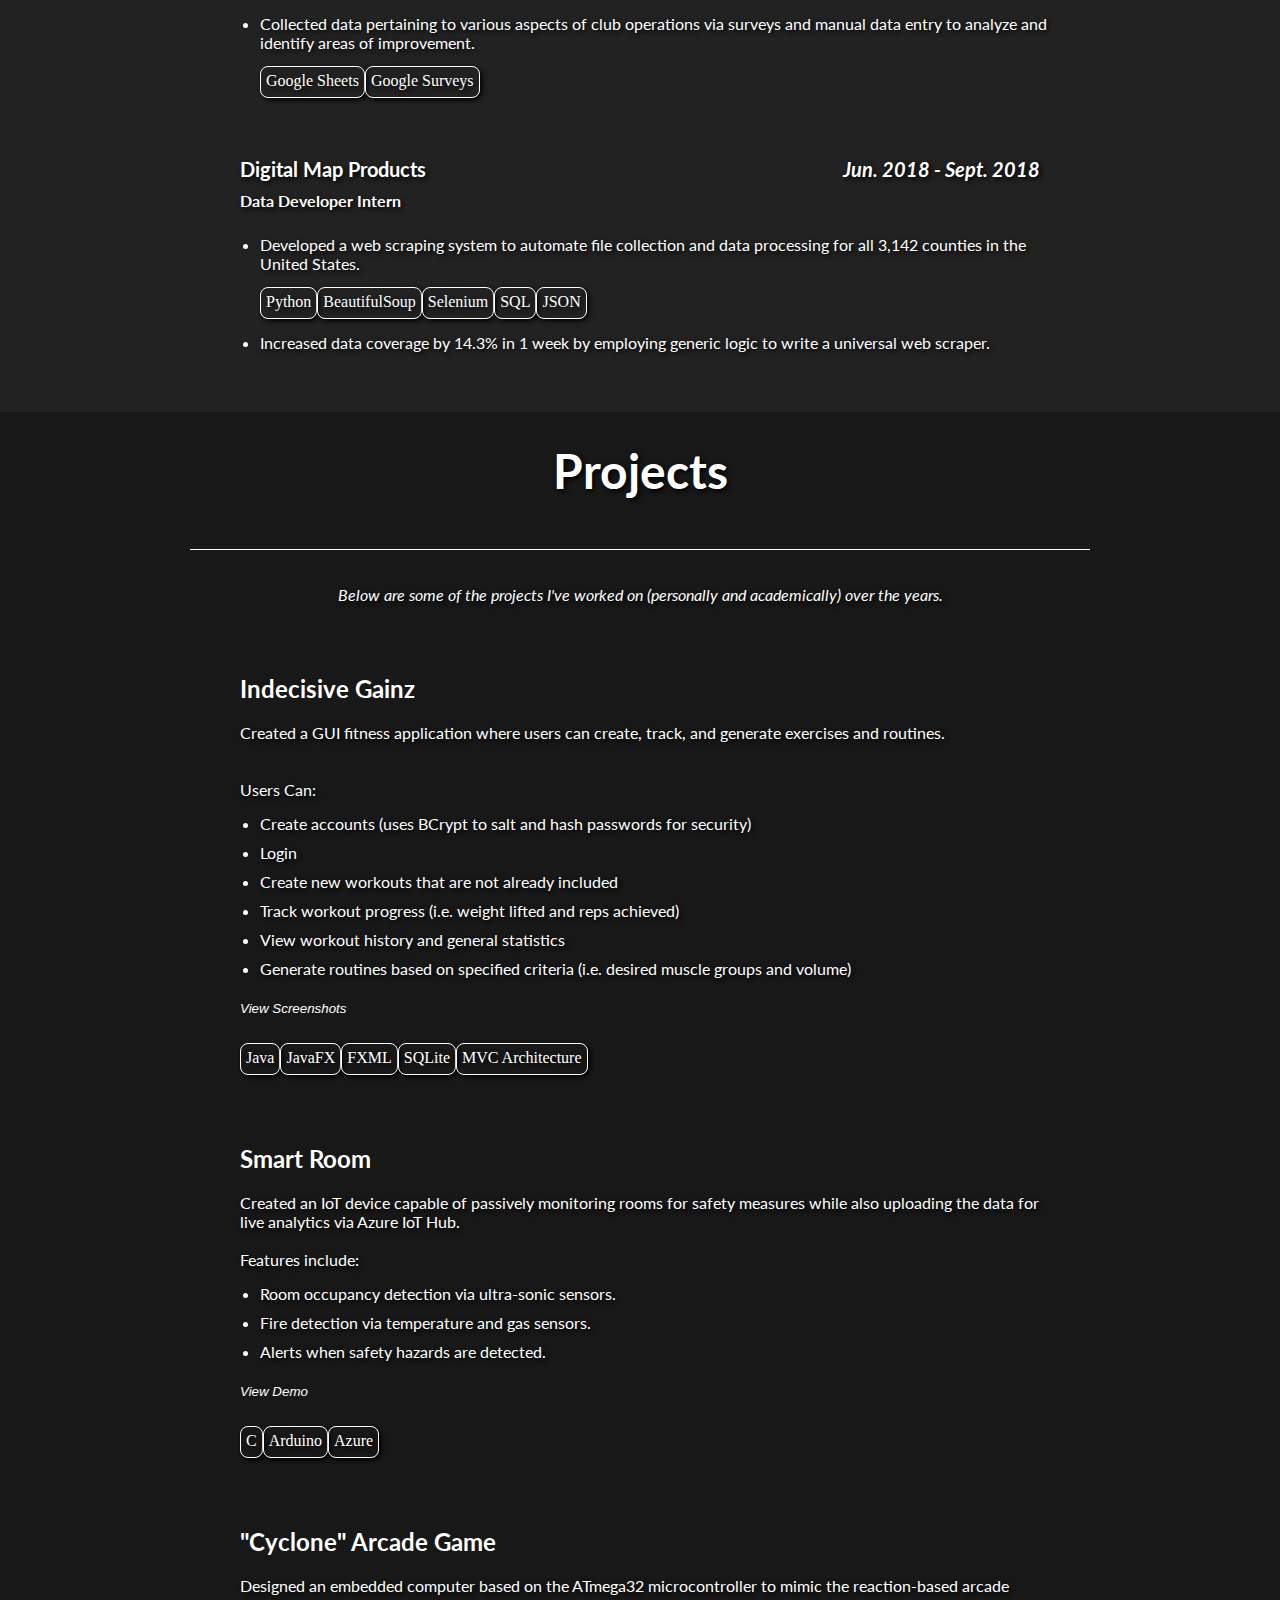
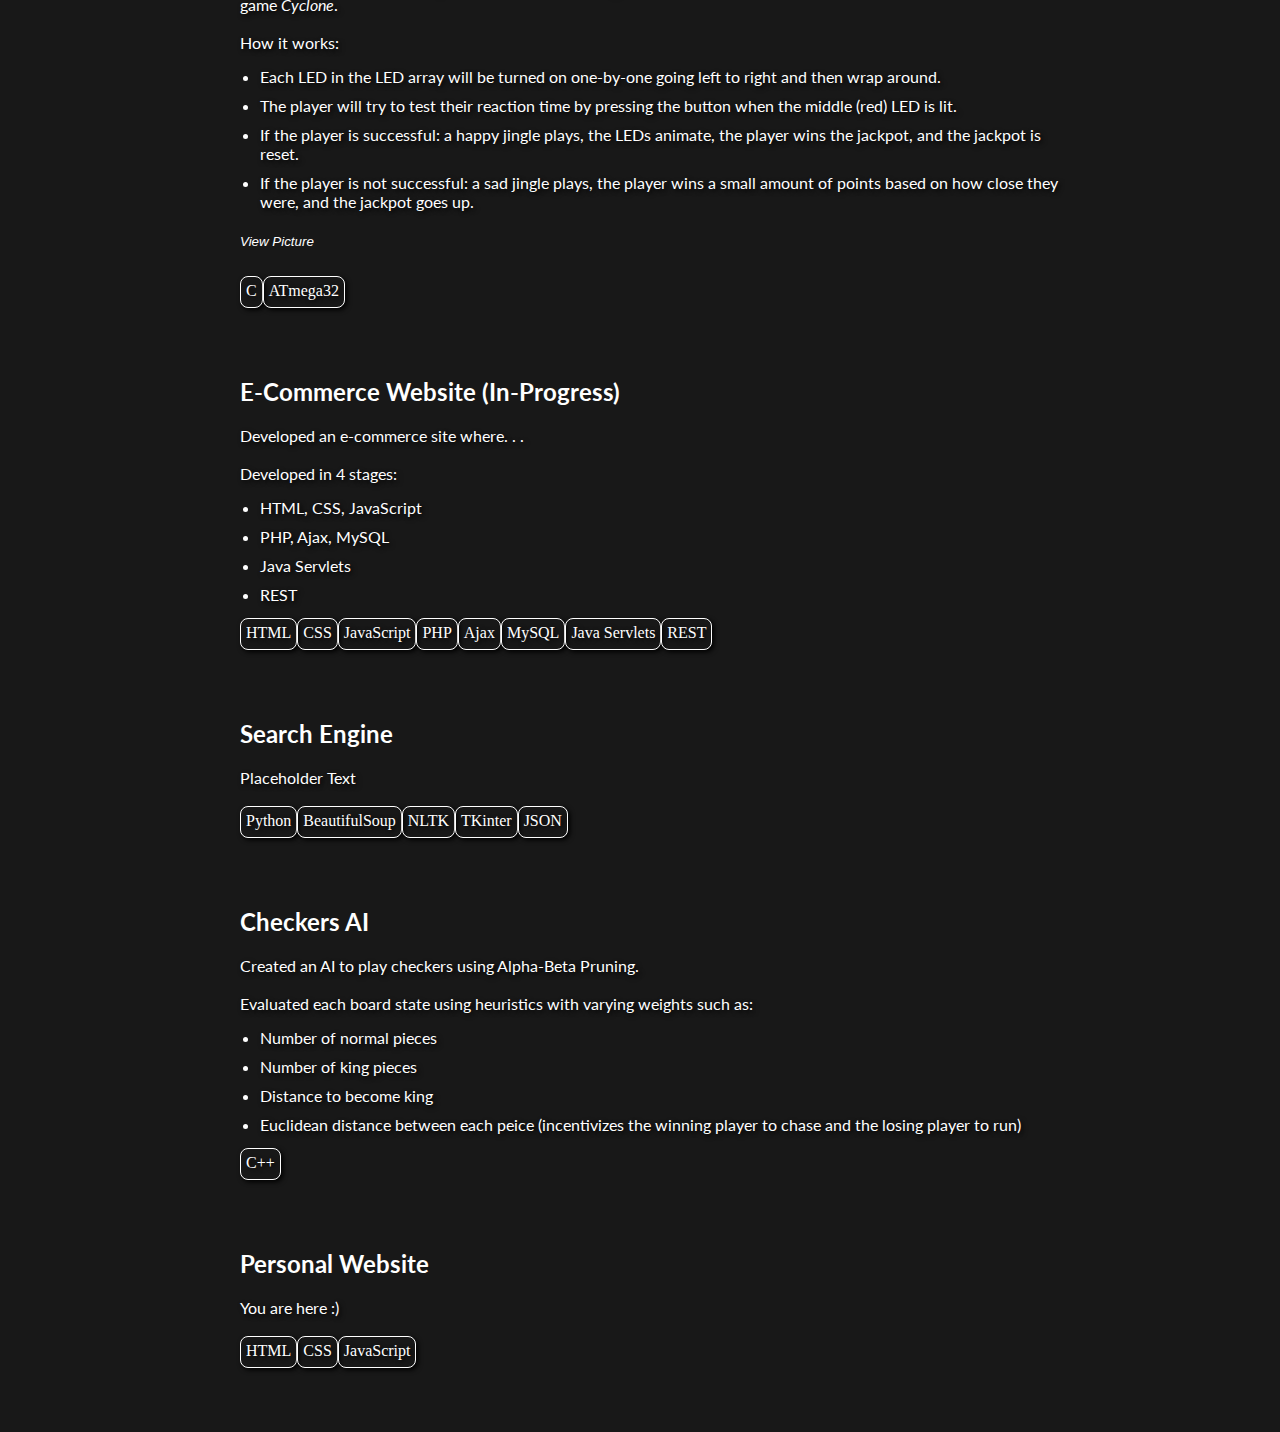
==== commit 9c43af77: "added accordian style boxes to view images and declutter" ====
--- a/index.html
+++ b/index.html
@@ -198,43 +198,39 @@
                     <p>
                         Created a GUI fitness application where users can create, track, and generate exercises and routines.
                         <br><br><br>
-                        Users can sign up for an account and log in.
-                        <br>
-                        <em>Passwords are salted and hashed using BCrypt for security.</em>
-                    </p>
-                    <div class="media-showcase center">
-                        <img src="assets/IGsignup.PNG" class="media-size-half" alt="Login Screen">
-                        <img src="assets/IGlogin.PNG" class="media-size-half" alt="Login Screen">
-                    </div>
-                    <p>
-                        If a workout is not already known to the application, users can create it.
-                    </p>
-                    <div class="media-showcase center">
-                        <img src="assets/IGcreate.PNG" class="media-size" alt="Create Workout Screen">
-                    </div>
-                    <p>
-                        When working out, users can enter how much weight and how many reps they lifted each set so they can track their progress.
-                    </p>
-                    <div class="media-showcase center">
-                        <img src="assets/IGtrack.PNG" class="media-size" alt="Track Workout Screen">
-                    </div>
-                    <p>
-                        If users are feeling <em>indecisive</em>, then they can let the app generate a routine!
-                    </p>
-                    <div class="media-showcase center">
-                        <img src="assets/IGgenerate.PNG" class="media-size" alt="Generate Workout Screen 1">
-                    </div>
-                    <p>
-                        Users can enter which muscle groups they want to work on and how many different workouts per muscle group.
-                    </p>
-                    <div class="media-showcase center">
-                        <img src="assets/IGgenerate2.PNG" class="media-size" alt="Generate Workout Screen 2">
-                    </div>
-                    <p>
-                        Tada!
-                    </p>
-                    <div class="media-showcase center">
-                        <img src="assets/IGgenerate3.PNG" class="media-size" alt="Generate Workout Screen 3">
+                        Users Can:
+                    </p>
+                    <ul class="bullets">
+                        <li>Create accounts (uses BCrypt to salt and hash passwords for security)</li>
+                        <li>Login</li>
+                        <li>Create new workouts that are not already included</li>
+                        <li>Track workout progress (i.e. weight lifted and reps achieved)</li>
+                        <li>View workout history and general statistics</li>
+                        <li>Generate routines based on specified criteria (i.e. desired muscle groups and volume)</li>
+                    </ul>
+                    <button class="accordian">
+                        View Screenshots
+                    </button>
+                    <div class="panel">
+                        <div class="media-showcase center">
+                            <img src="assets/IGsignup.PNG" class="media-size-half" alt="Login Screen">
+                            <img src="assets/IGlogin.PNG" class="media-size-half" alt="Login Screen">
+                        </div>
+                        <div class="media-showcase center">
+                            <img src="assets/IGcreate.PNG" class="media-size" alt="Create Workout Screen">
+                        </div>
+                        <div class="media-showcase center">
+                            <img src="assets/IGtrack.PNG" class="media-size" alt="Track Workout Screen">
+                        </div>
+                        <div class="media-showcase center">
+                            <img src="assets/IGgenerate.PNG" class="media-size" alt="Generate Workout Screen 1">
+                        </div>
+                        <div class="media-showcase center">
+                            <img src="assets/IGgenerate2.PNG" class="media-size" alt="Generate Workout Screen 2">
+                        </div>
+                        <div class="media-showcase center">
+                            <img src="assets/IGgenerate3.PNG" class="media-size" alt="Generate Workout Screen 3">
+                        </div>
                     </div>
                     <div class="skill-bar center">
                         <div class="skill">Java</div>
@@ -260,14 +256,18 @@
                         <li>Fire detection via temperature and gas sensors.</li>
                         <li>Alerts when safety hazards are detected.</li>
                     </ul>
-                    <p>
-                        <br>
-                        Below is a short, audio-less demonstration of some of the features.
-                    </p>
-                    <div class="media-showcase center">
-                        <iframe class="media-size"
-                            src="https://www.youtube.com/embed/5aCwfVqEsLY">
-                        </iframe>
+                    <button class="accordian">
+                        View Demo
+                    </button>
+                    <div class="panel">
+                        <p>
+                            Below is a short, audio-less demonstration of some of the features.
+                        </p>
+                        <div class="media-showcase center">
+                            <iframe class="media-size"
+                                src="https://www.youtube.com/embed/5aCwfVqEsLY">
+                            </iframe>
+                        </div>
                     </div>
                     <div class="skill-bar center">
                         <div class="skill">C</div>
@@ -292,8 +292,13 @@
                         <li>If the player is not successful: a sad jingle plays, the player wins a small amount of points based on how close they were, 
                             and the jackpot goes up.</li>
                     </ul>
-                    <div class="media-showcase center">
-                        <img src="assets/cyclone.jpg" class="media-size" alt="Cyclone game">
+                    <button class="accordian">
+                        View Picture
+                    </button>
+                    <div class="panel">
+                        <div class="media-showcase center">
+                            <img src="assets/cyclone.jpg" class="media-size" alt="Cyclone game">
+                        </div>
                     </div>
                     <div class="skill-bar center">
                         <div class="skill">C</div>
@@ -356,8 +361,8 @@
                         Evaluated each board state using heuristics with varying weights such as:
                     </p>
                     <ul class="bullets">
-                        <li>Number of normal peices</li>
-                        <li>Number of king peices</li>
+                        <li>Number of normal pieces</li>
+                        <li>Number of king pieces</li>
                         <li>Distance to become king</li>
                         <li>Euclidean distance between each peice (incentivizes the winning player to chase and the losing player to run)</li>
                     </ul>
@@ -383,5 +388,6 @@
 
         <script src="https://ajax.googleapis.com/ajax/libs/jquery/3.4.1/jquery.min.js"></script>
         <script src="navbar.js" type="text/javascript"></script>
+        <script src="accordian.js" type="text/javascript"></script>
     </body>
 </html>--- a/style.css
+++ b/style.css
@@ -232,13 +232,13 @@
 
 .name {
     font-size: 24px;
-    font-family: Arial;
+    font-family: Arial, Helvetica, sans-serif;
     padding-bottom: 15px;
 }
 
 .title {
     font-size: 20px;
-    font-family: "Helvetica";
+    font-family: Arial, Helvetica, sans-serif;
     padding-top: 15px;
 }
 
@@ -319,6 +319,27 @@
     padding-bottom: 10px;
 }
 
+.accordian {
+    background-color: transparent;
+    color: white;
+    cursor: pointer;
+    padding-top: 18px;
+    padding-bottom: 18px;
+    width: 100%;
+    text-align: left;
+    font-style: italic;
+    border: none;
+    outline: none;
+    transition: 0.4s;
+}
+
+.panel {
+    padding: 0 18px;
+    max-height: 0;
+    overflow: hidden;
+    transition: max-height 0.6s ease-out;
+}
+
 #about-me {
     background-color: #222222;
 }
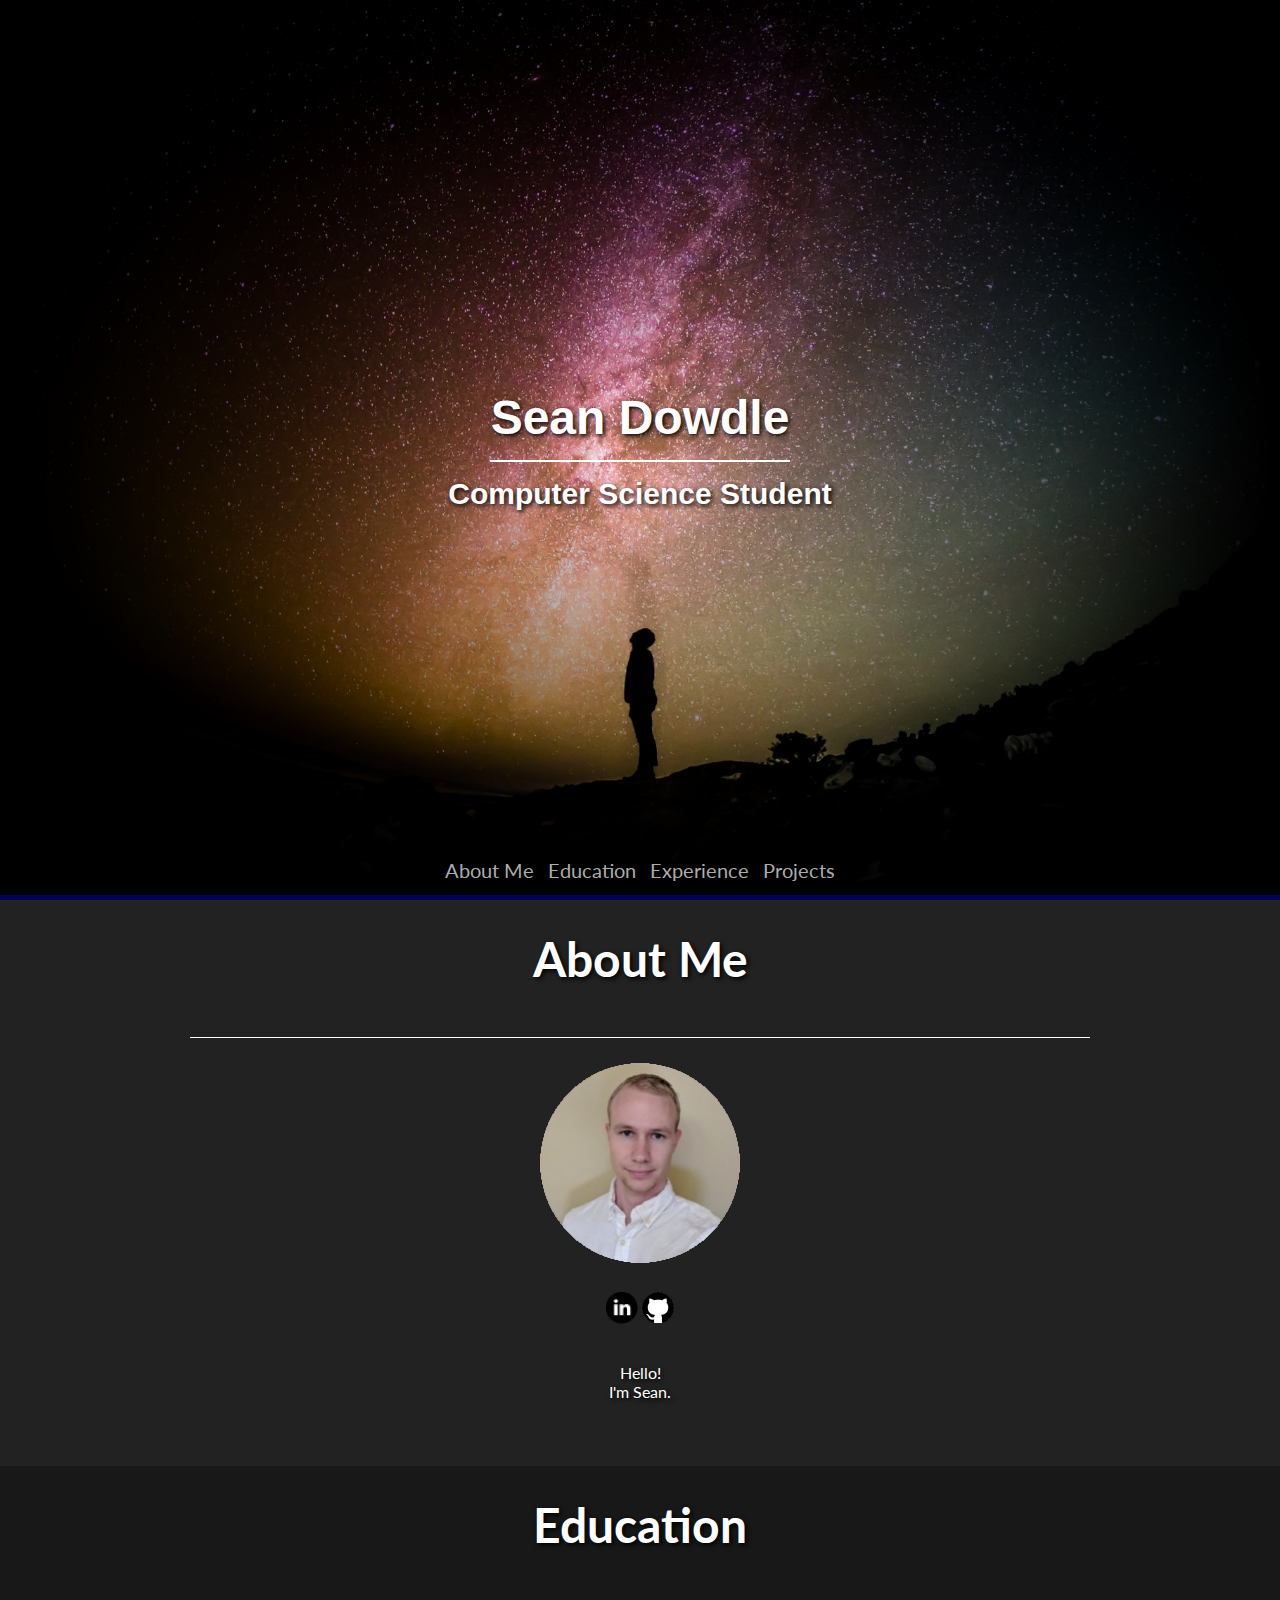
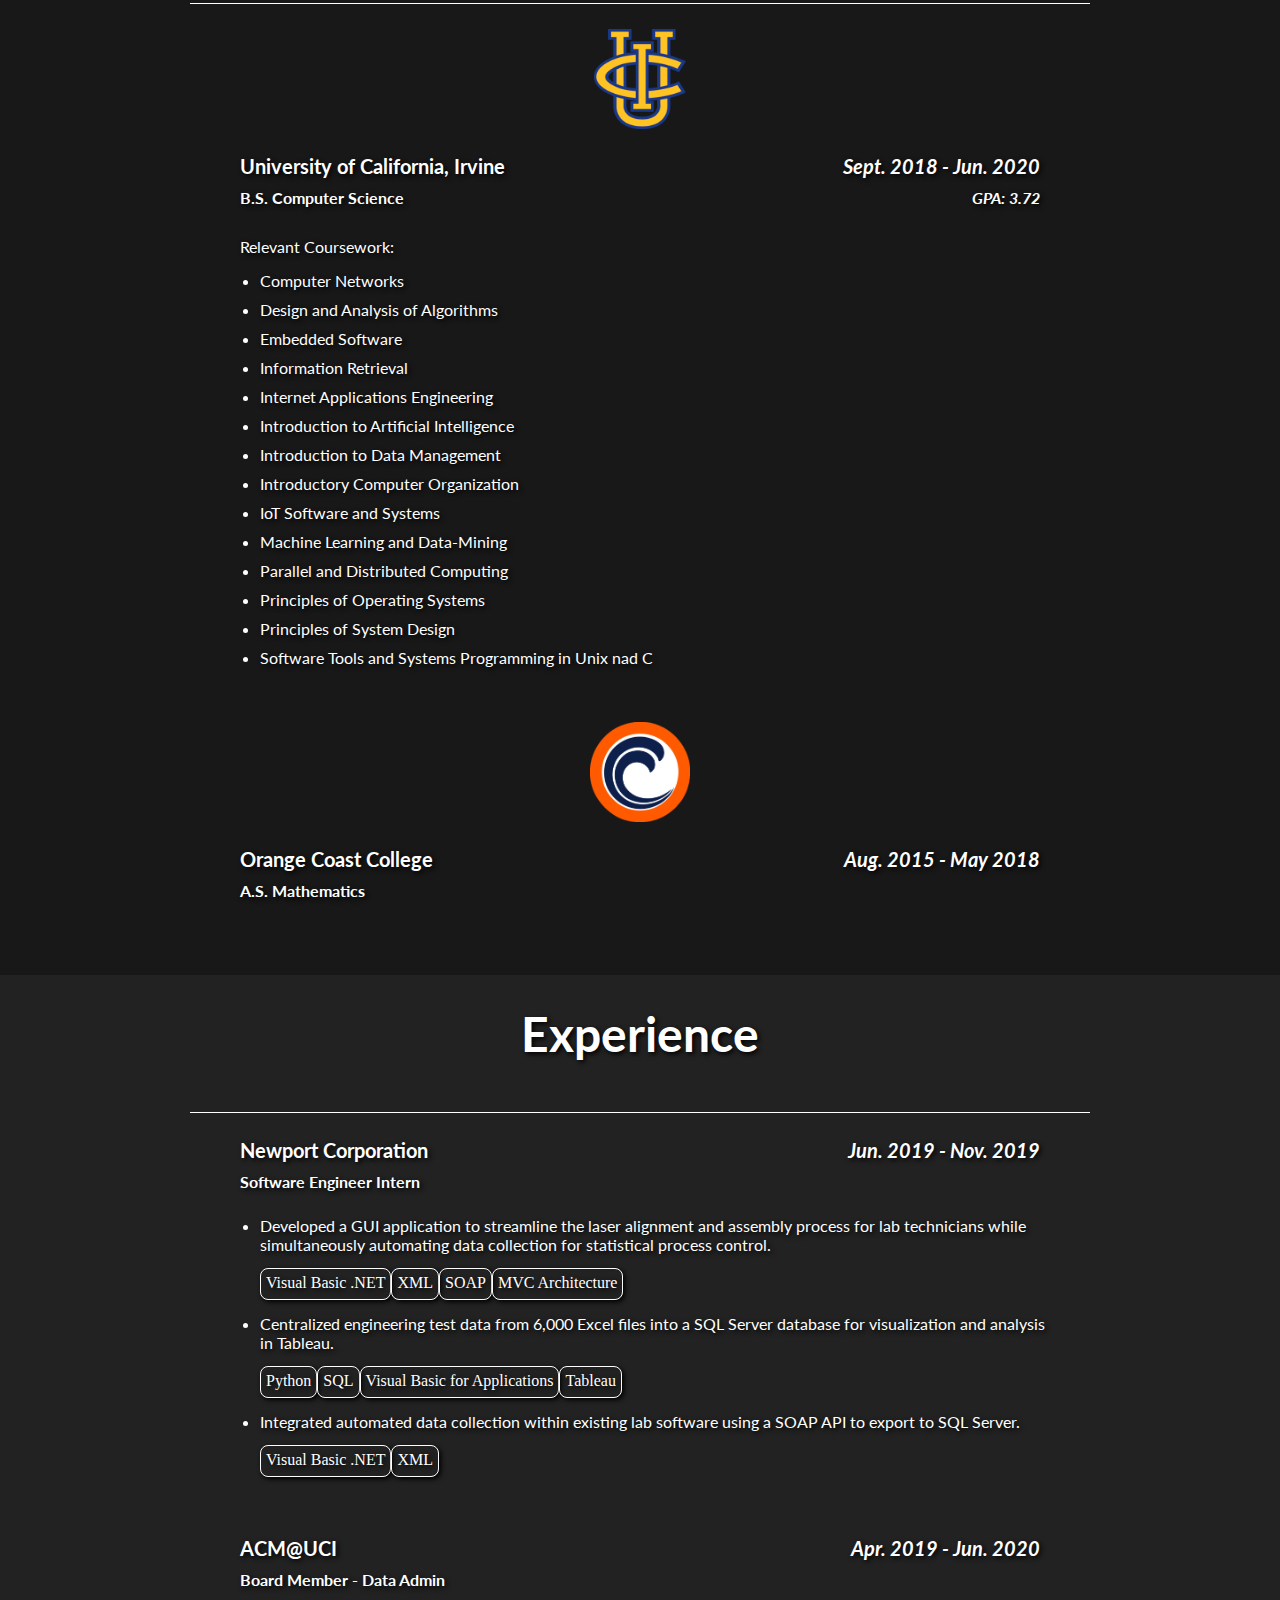
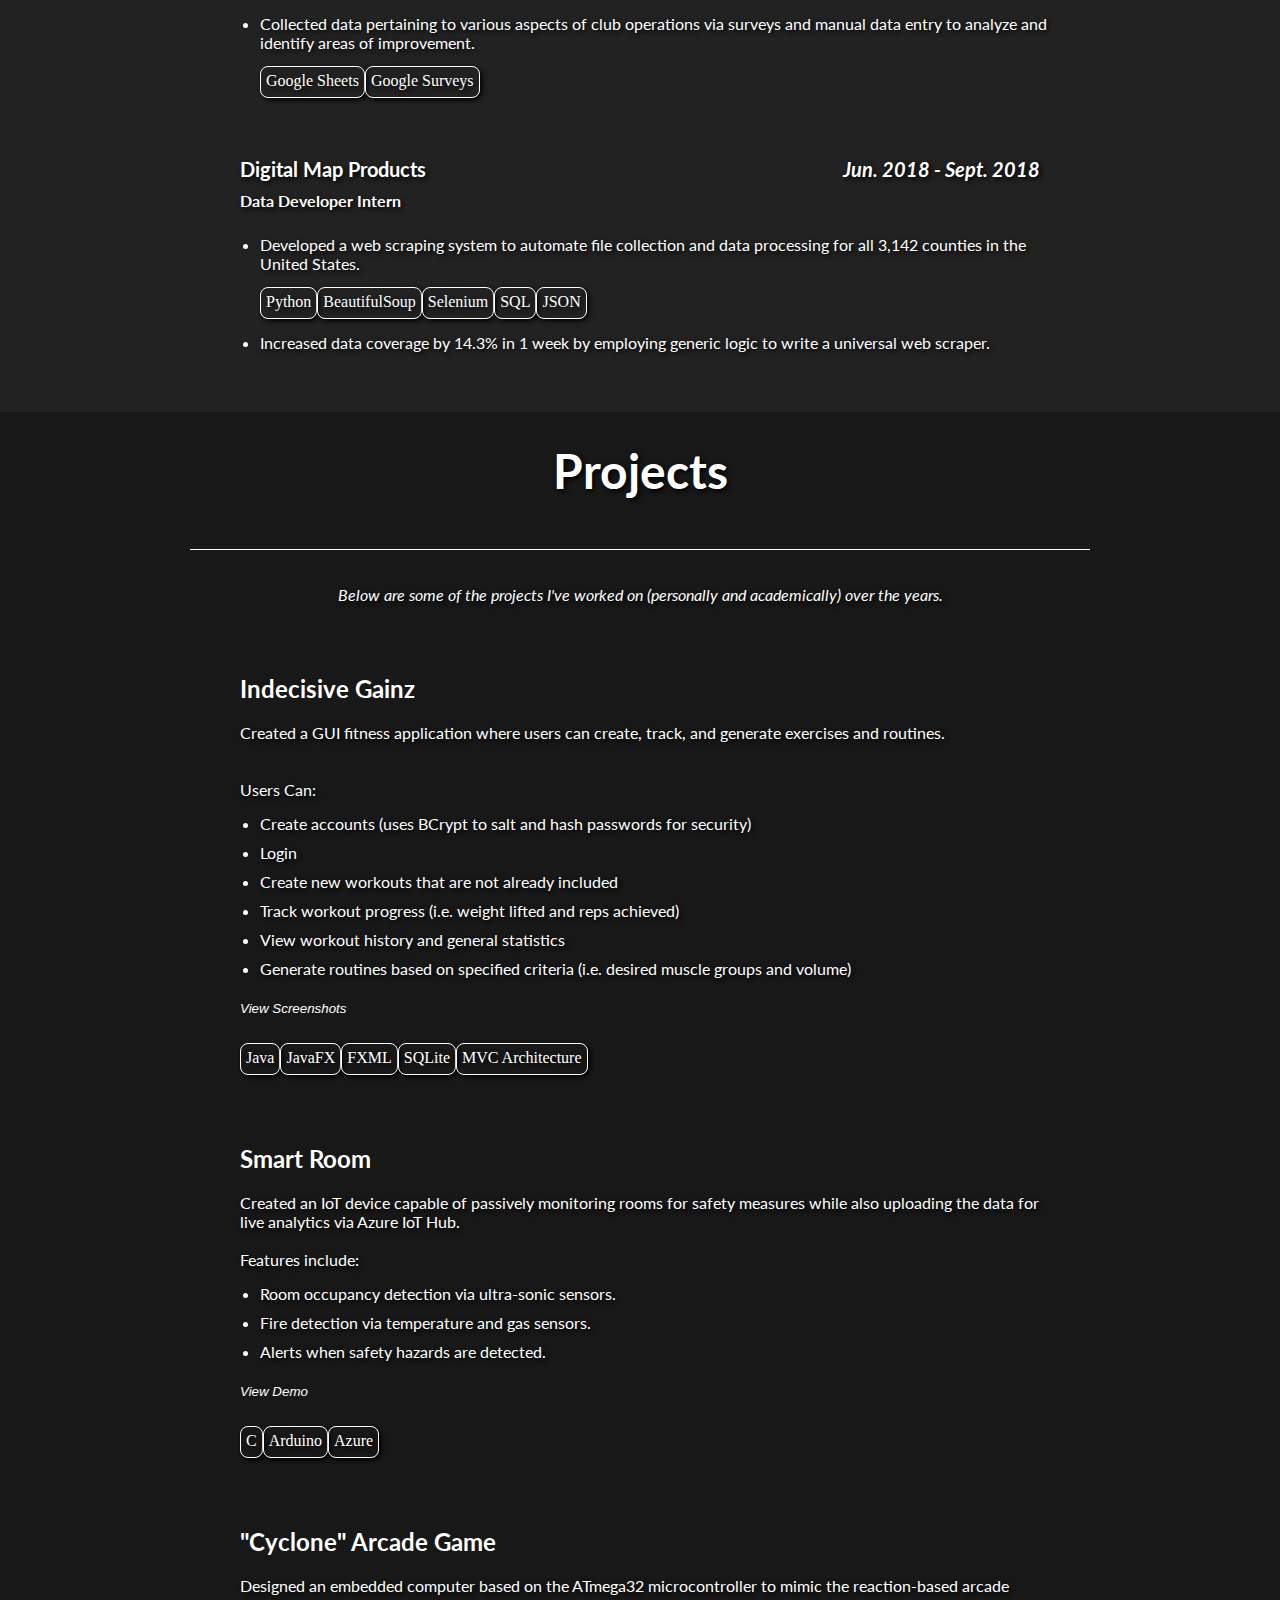
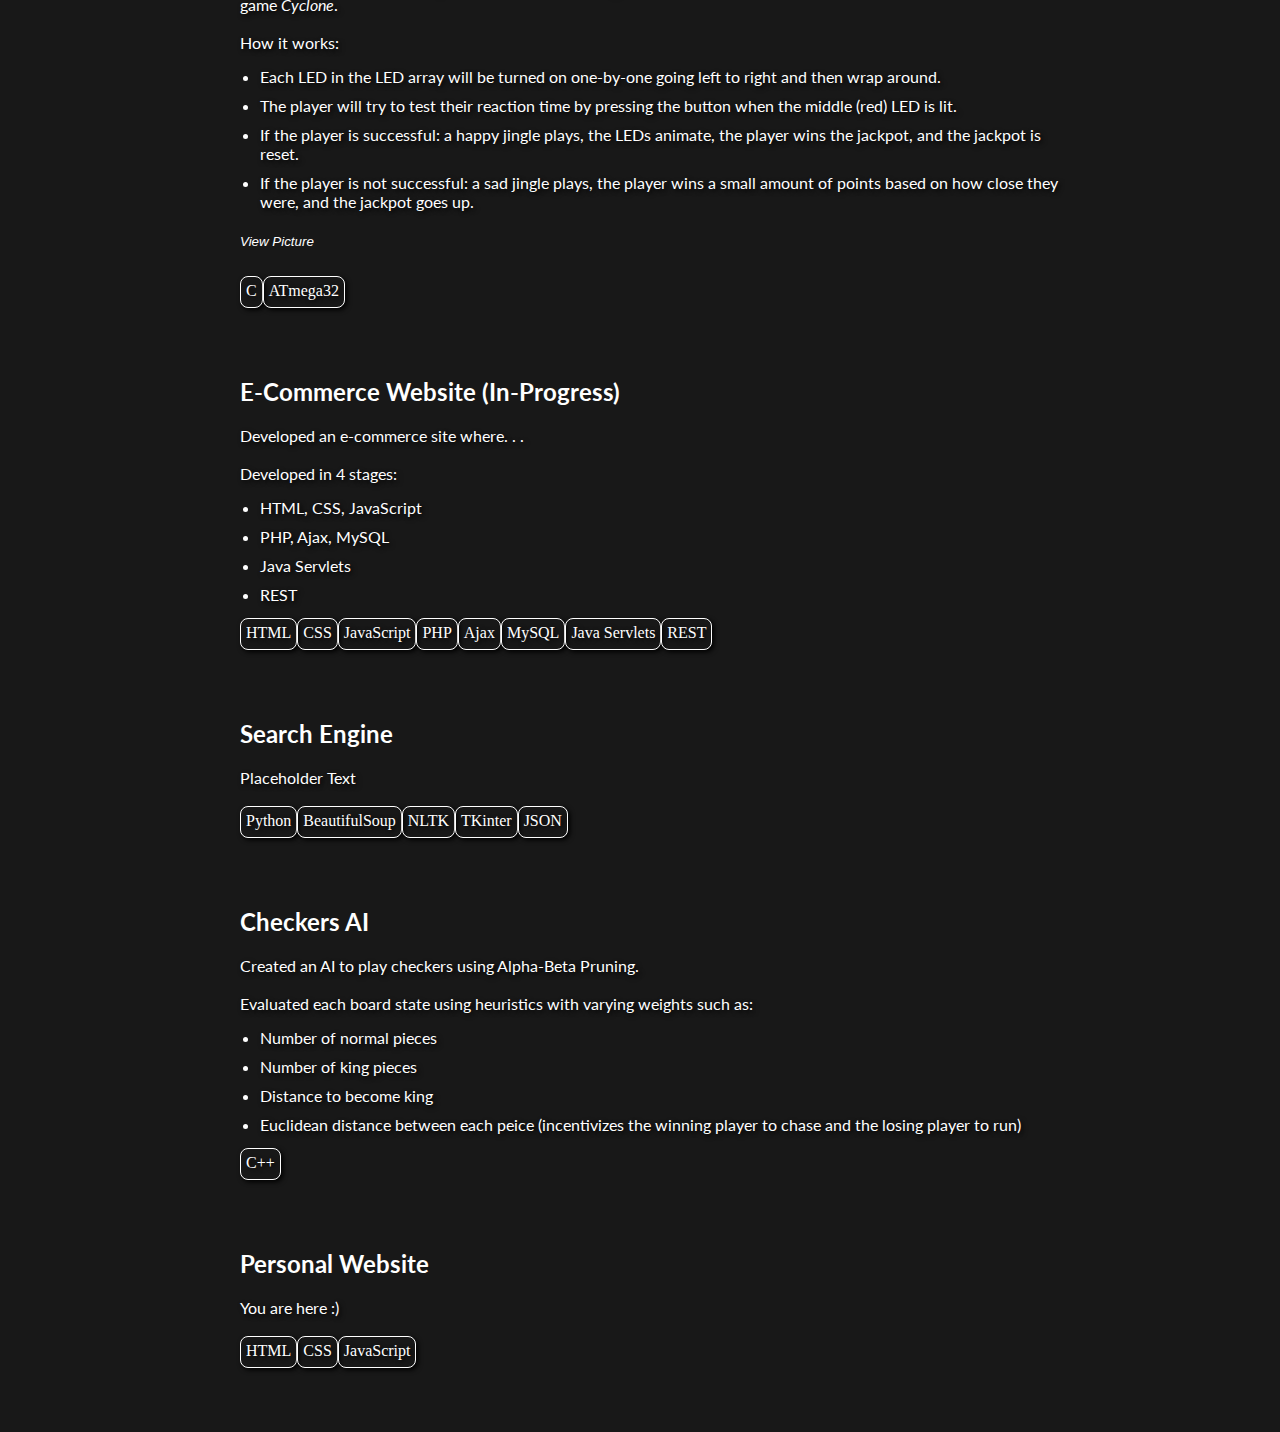
==== commit 6eaa51af: "Text and media size changes" ====
--- a/index.html
+++ b/index.html
@@ -85,7 +85,7 @@
                         <li>Parallel and Distributed Computing</li>
                         <li>Principles of Operating Systems</li>
                         <li>Principles of System Design</li>
-                        <li>Programming in Multitasking Operating Systems</li>
+                        <li>Software Tools and Systems Programming in Unix nad C</li>
                     </ul>
                 </div>
                 <div class="container-mid-logo center">
@@ -264,7 +264,7 @@
                             Below is a short, audio-less demonstration of some of the features.
                         </p>
                         <div class="media-showcase center">
-                            <iframe class="media-size"
+                            <iframe class="media-size-yt"
                                 src="https://www.youtube.com/embed/5aCwfVqEsLY">
                             </iframe>
                         </div>
--- a/style.css
+++ b/style.css
@@ -207,6 +207,18 @@
     }
 }
 
+.media-size-yt {
+    width: 500px;
+    height: 300px;
+}
+
+@media screen and (max-width: 900px) {
+    .media-size-yt {
+        width: 50%;
+        height: 200px;
+    }
+}
+
 .sub-sect-head {
     color: white;
     padding-top: 10px;
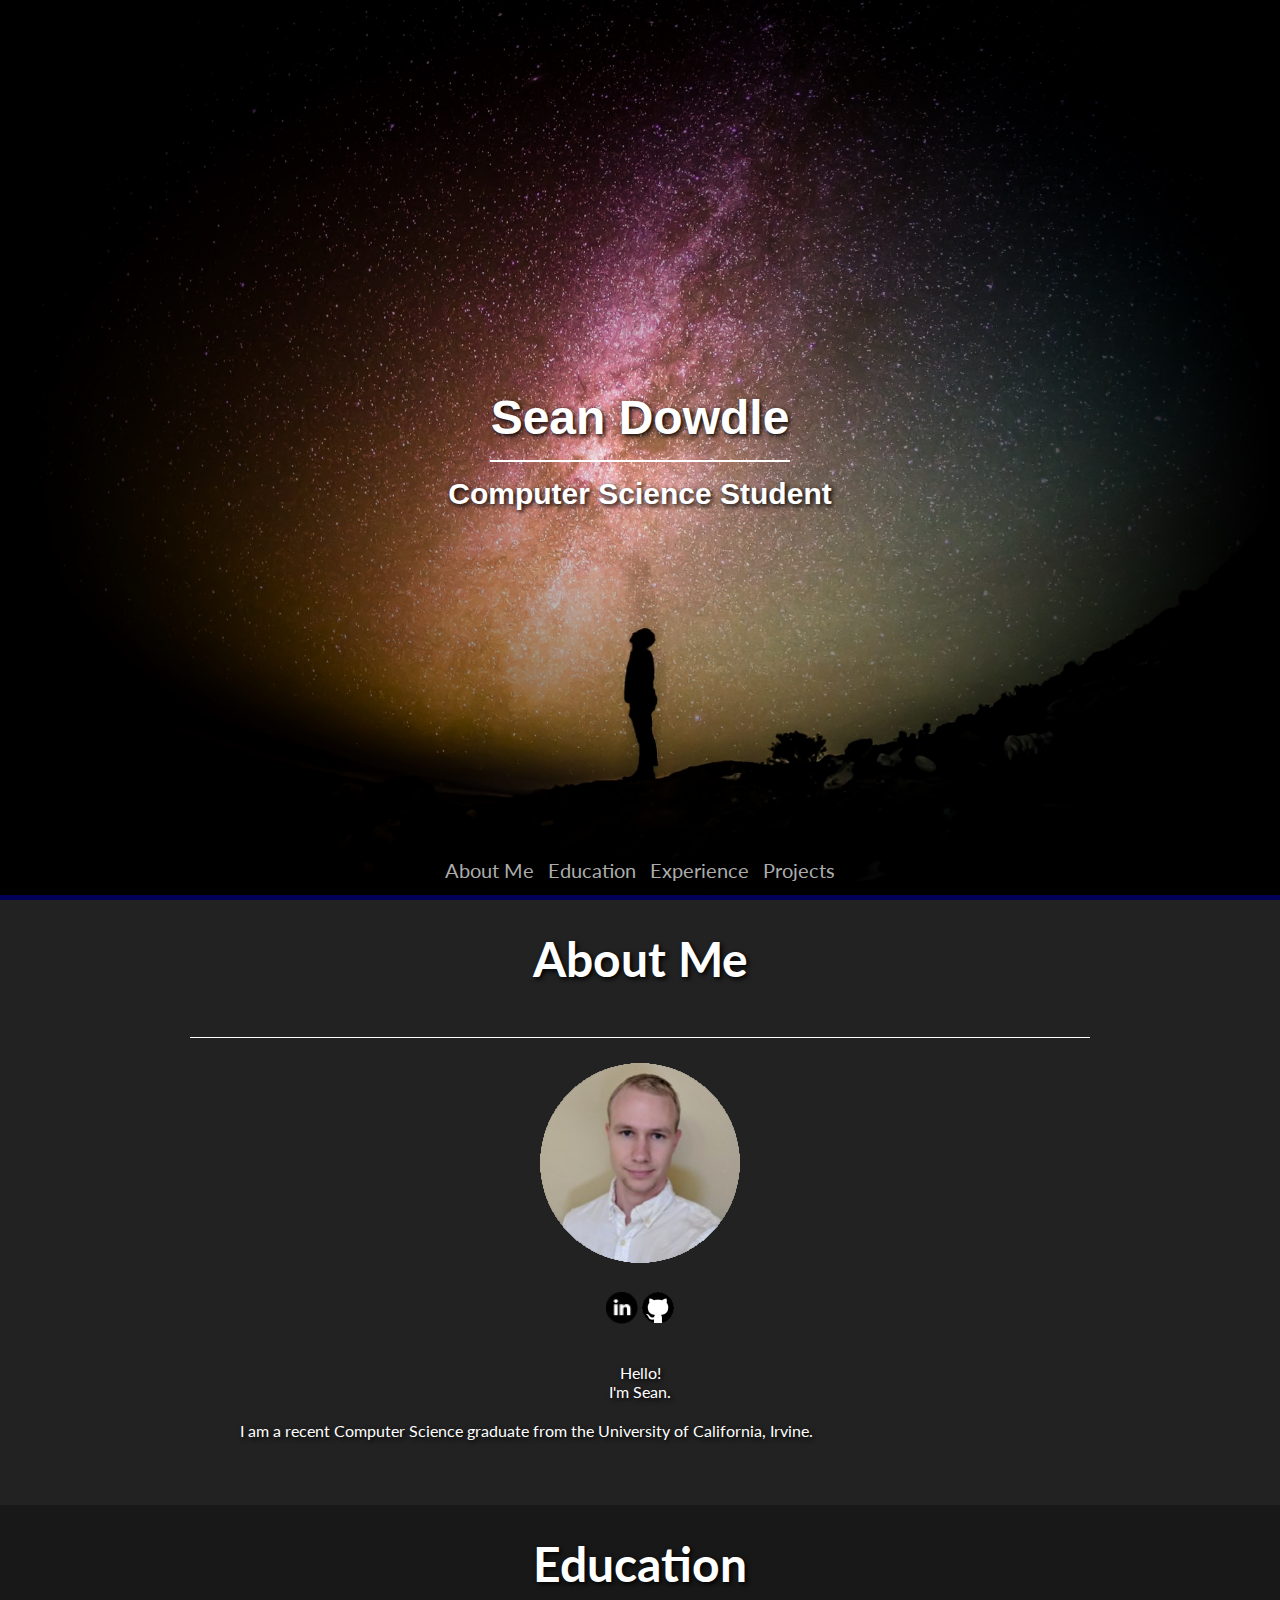
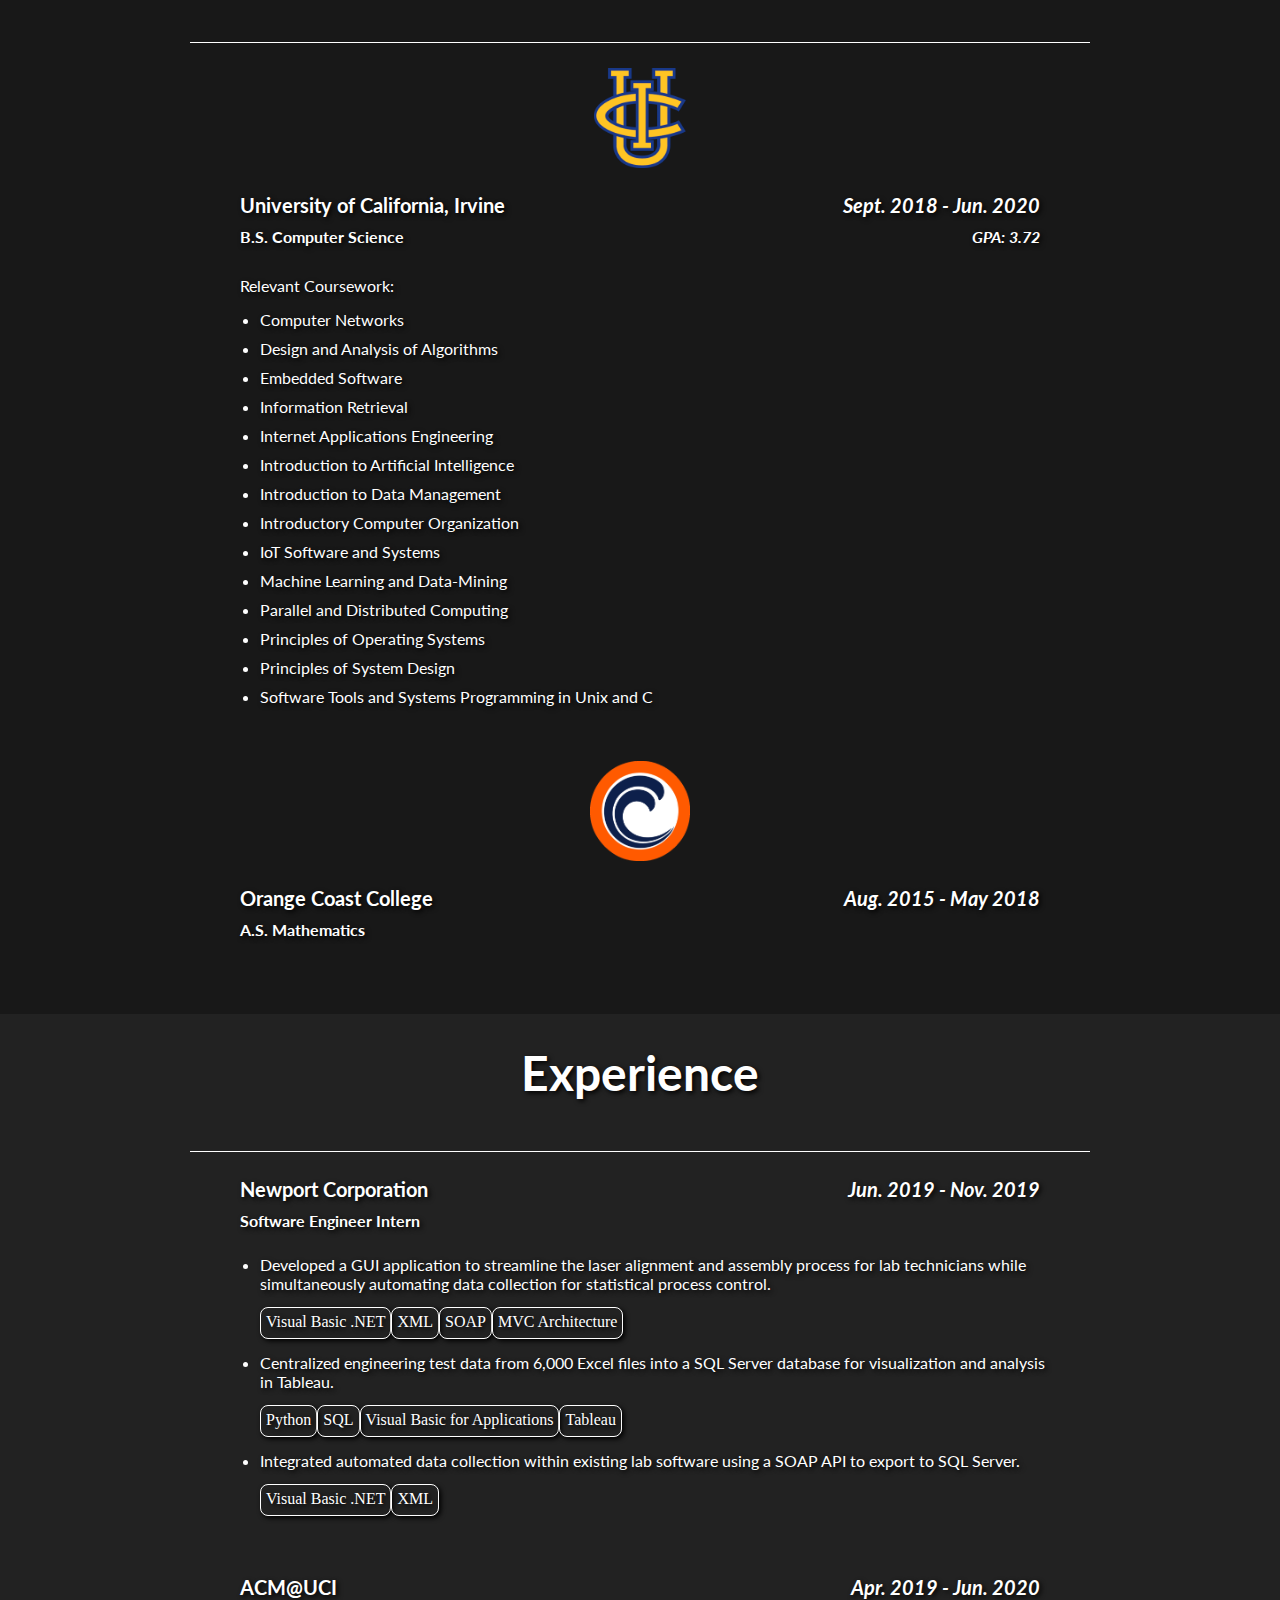
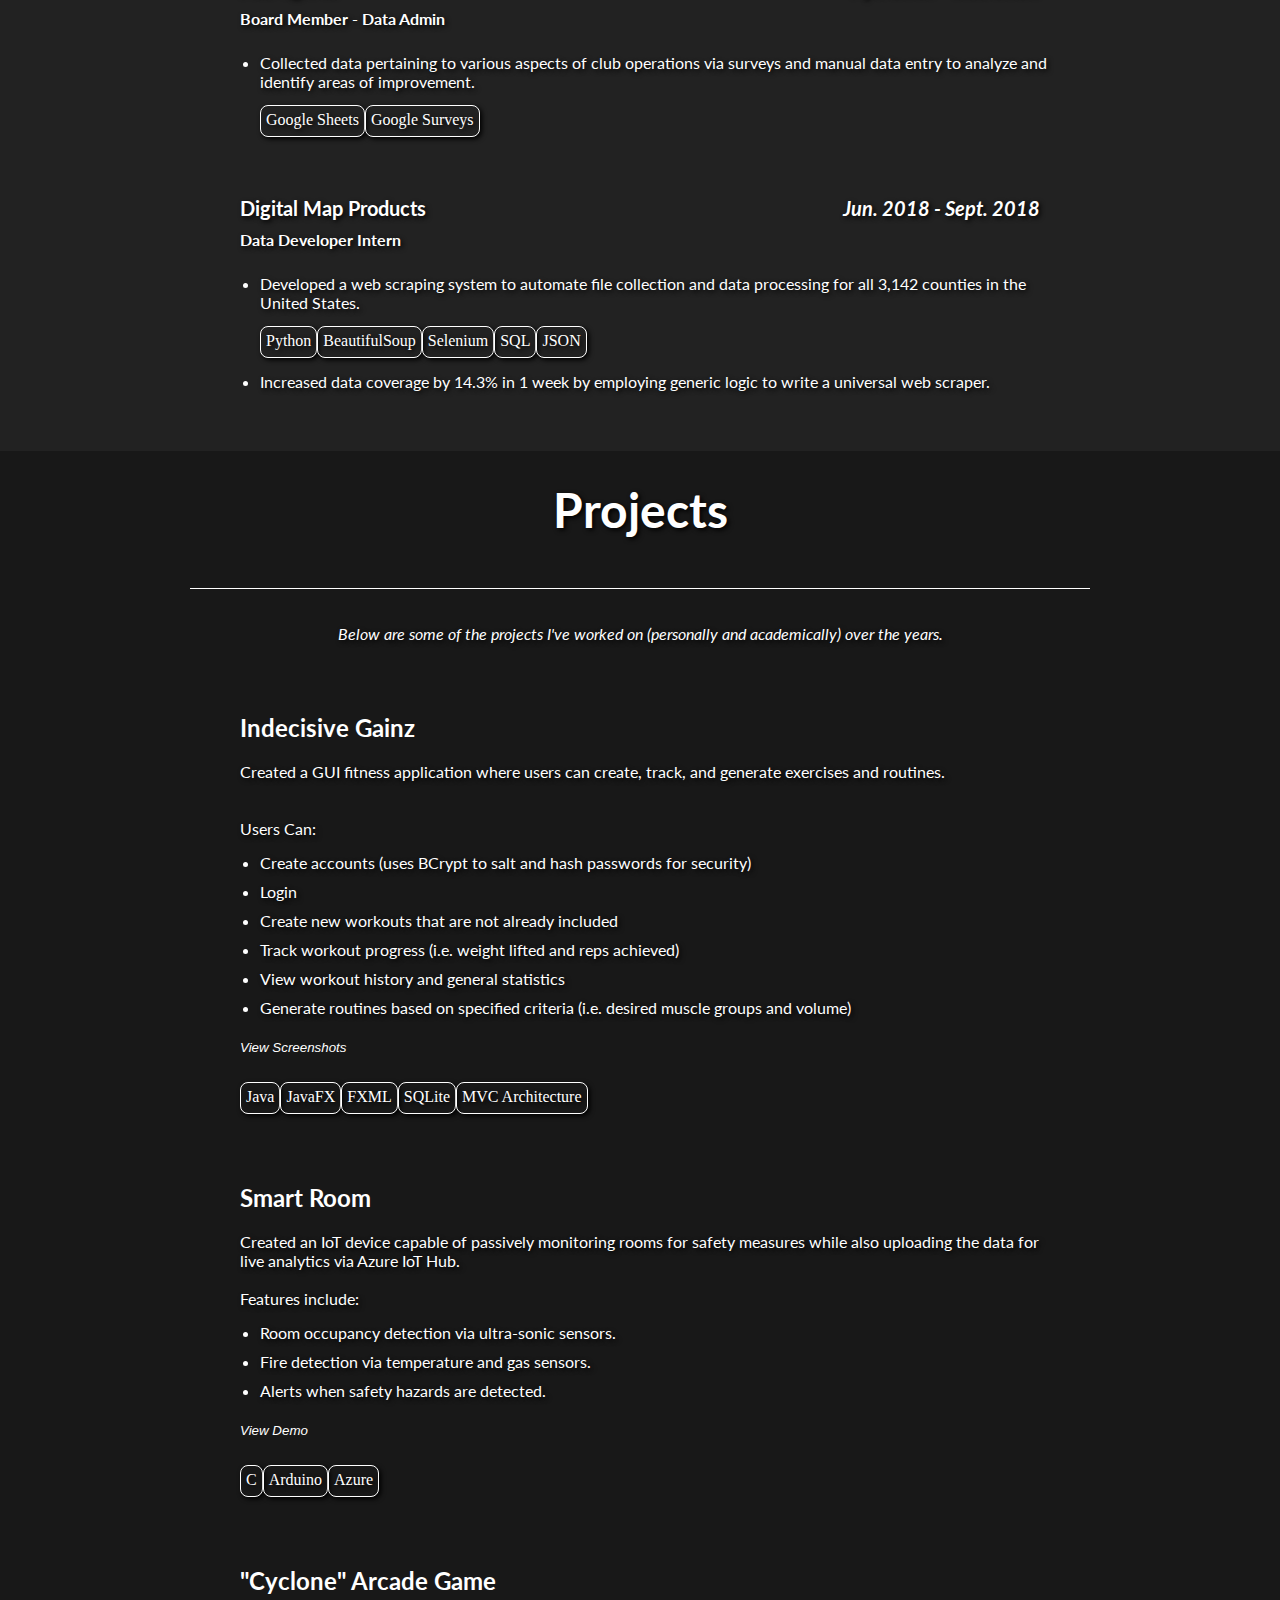
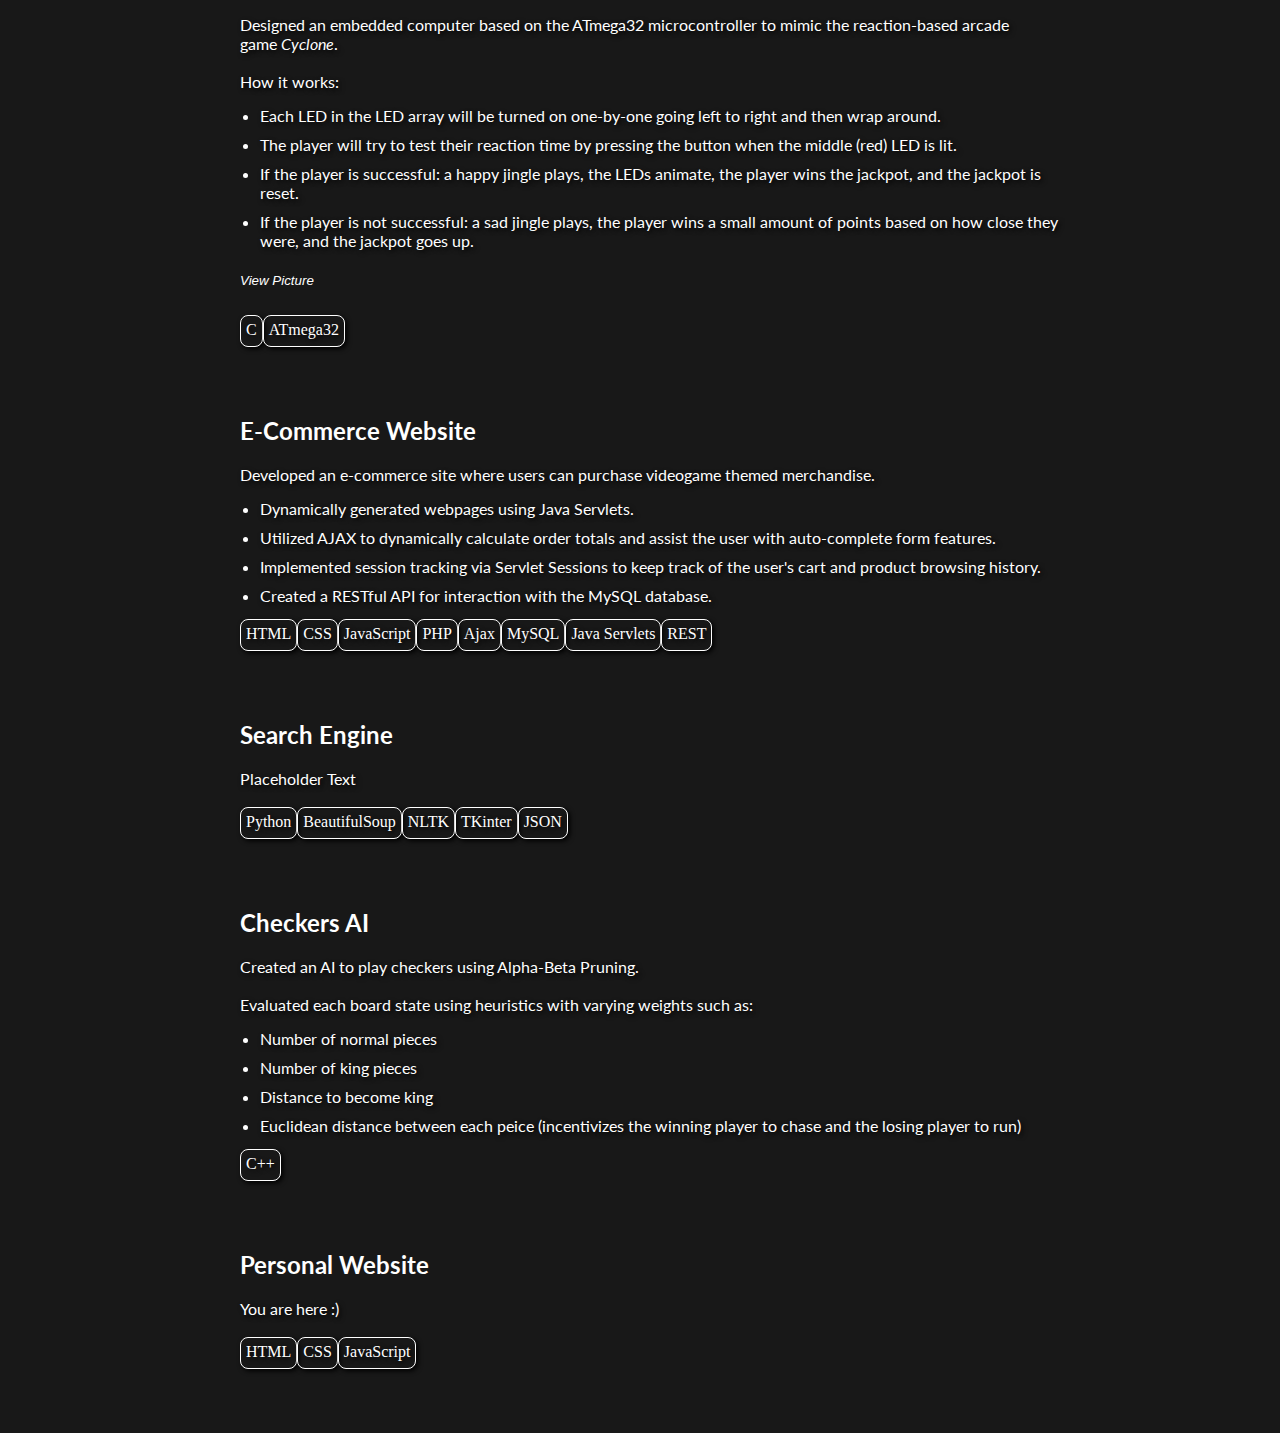
==== commit ef2f775d: "Add details to E-commerce project" ====
--- a/index.html
+++ b/index.html
@@ -41,11 +41,14 @@
                     <a href="https://www.linkedin.com/in/sdowdle/" target="_blank"><img src="assets/linkedin-32px.png" alt="linkedin icon"></a>
                     <a href="https://github.com/sdowdlec" target="_blank"><img src="assets/GitHub-Mark-32px.png" alt="github icon"></a>
                 </div>
-                <div class="container-mid text-center">
-                    <p>
+                <div class="container-mid">
+                    <p class="text-center">
                         Hello!
                         <br>
                         I'm Sean.
+                    </p>
+                    <p class="text-left">
+                        I am a recent Computer Science graduate from the University of California, Irvine.
                     </p>
                 </div>
             </div>
@@ -85,7 +88,7 @@
                         <li>Parallel and Distributed Computing</li>
                         <li>Principles of Operating Systems</li>
                         <li>Principles of System Design</li>
-                        <li>Software Tools and Systems Programming in Unix nad C</li>
+                        <li>Software Tools and Systems Programming in Unix and C</li>
                     </ul>
                 </div>
                 <div class="container-mid-logo center">
@@ -307,18 +310,17 @@
                 </div>
                 <div class="container-mid text-left">
                     <h2 class="sub-sect-head">
-                        E-Commerce Website (In-Progress)
-                    </h2>
-                    <p>
-                        Developed an e-commerce site where. . .
-                        <br><br>
-                        Developed in 4 stages:
-                    </p>
-                    <ul class="bullets">
-                        <li>HTML, CSS, JavaScript</li>
-                        <li>PHP, Ajax, MySQL</li>
-                        <li>Java Servlets</li>
-                        <li>REST</li>
+                        E-Commerce Website
+                    </h2>
+                    <p>
+                        Developed an e-commerce site where users can purchase videogame themed merchandise.
+                        <br>
+                    </p>
+                    <ul class="bullets">
+                        <li>Dynamically generated webpages using Java Servlets.</li>
+                        <li>Utilized AJAX to dynamically calculate order totals and assist the user with auto-complete form features.</li>
+                        <li>Implemented session tracking via Servlet Sessions to keep track of the user's cart and product browsing history.</li>
+                        <li>Created a RESTful API for interaction with the MySQL database.</li>
                     </ul>
                     <div class="skill-bar center">
                         <div class="skill">HTML</div>
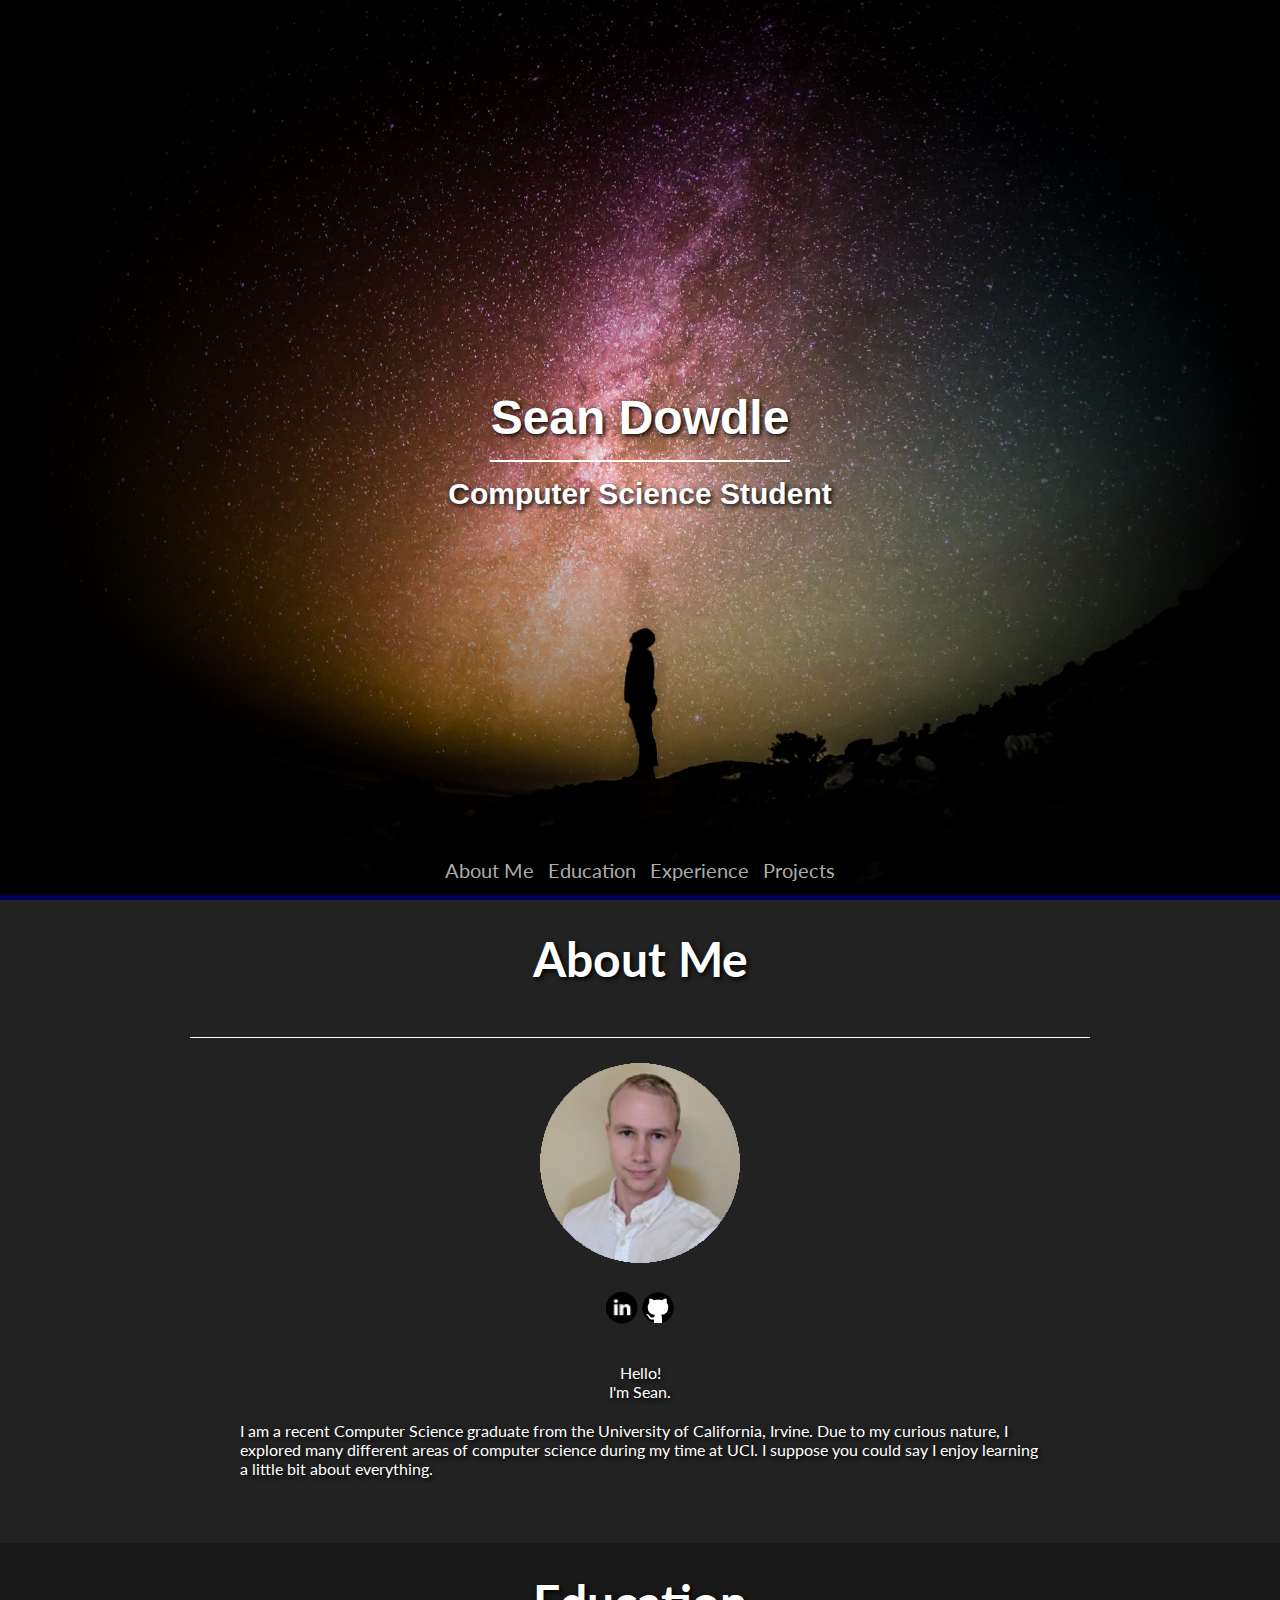
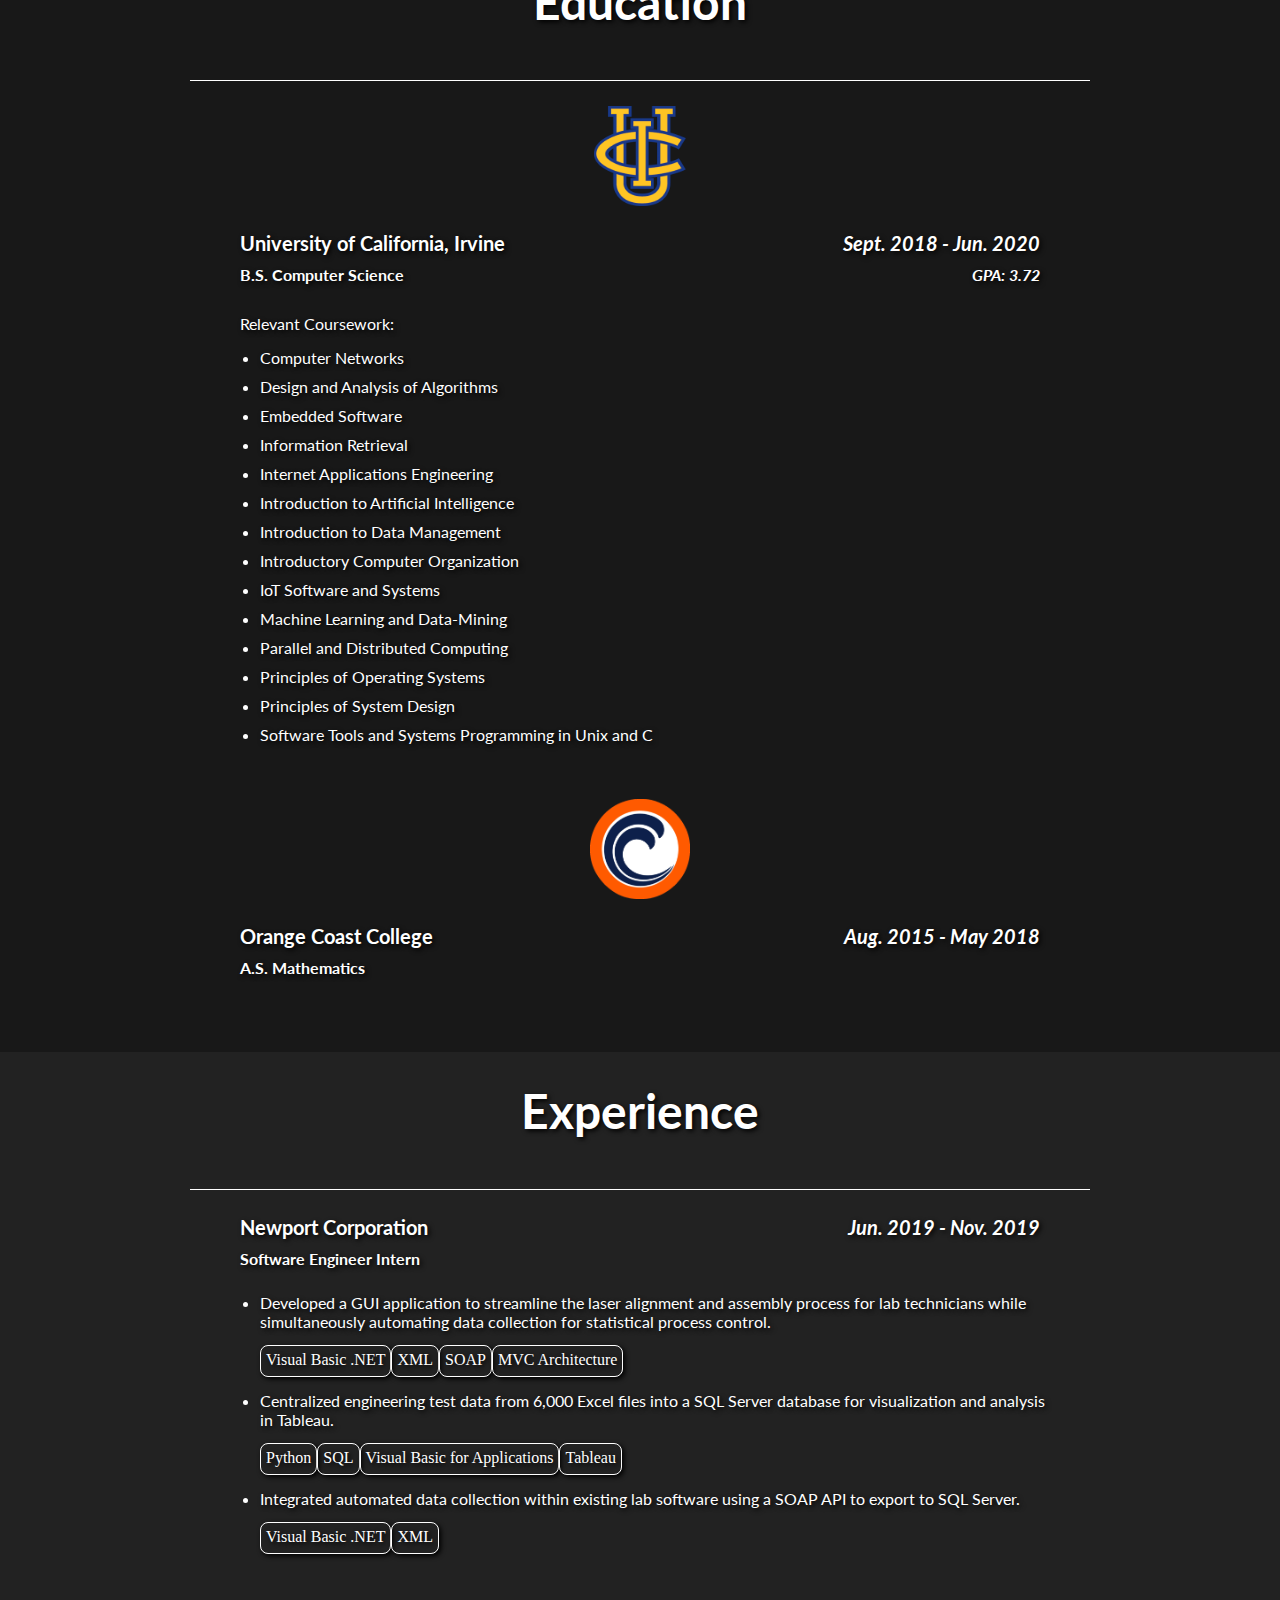
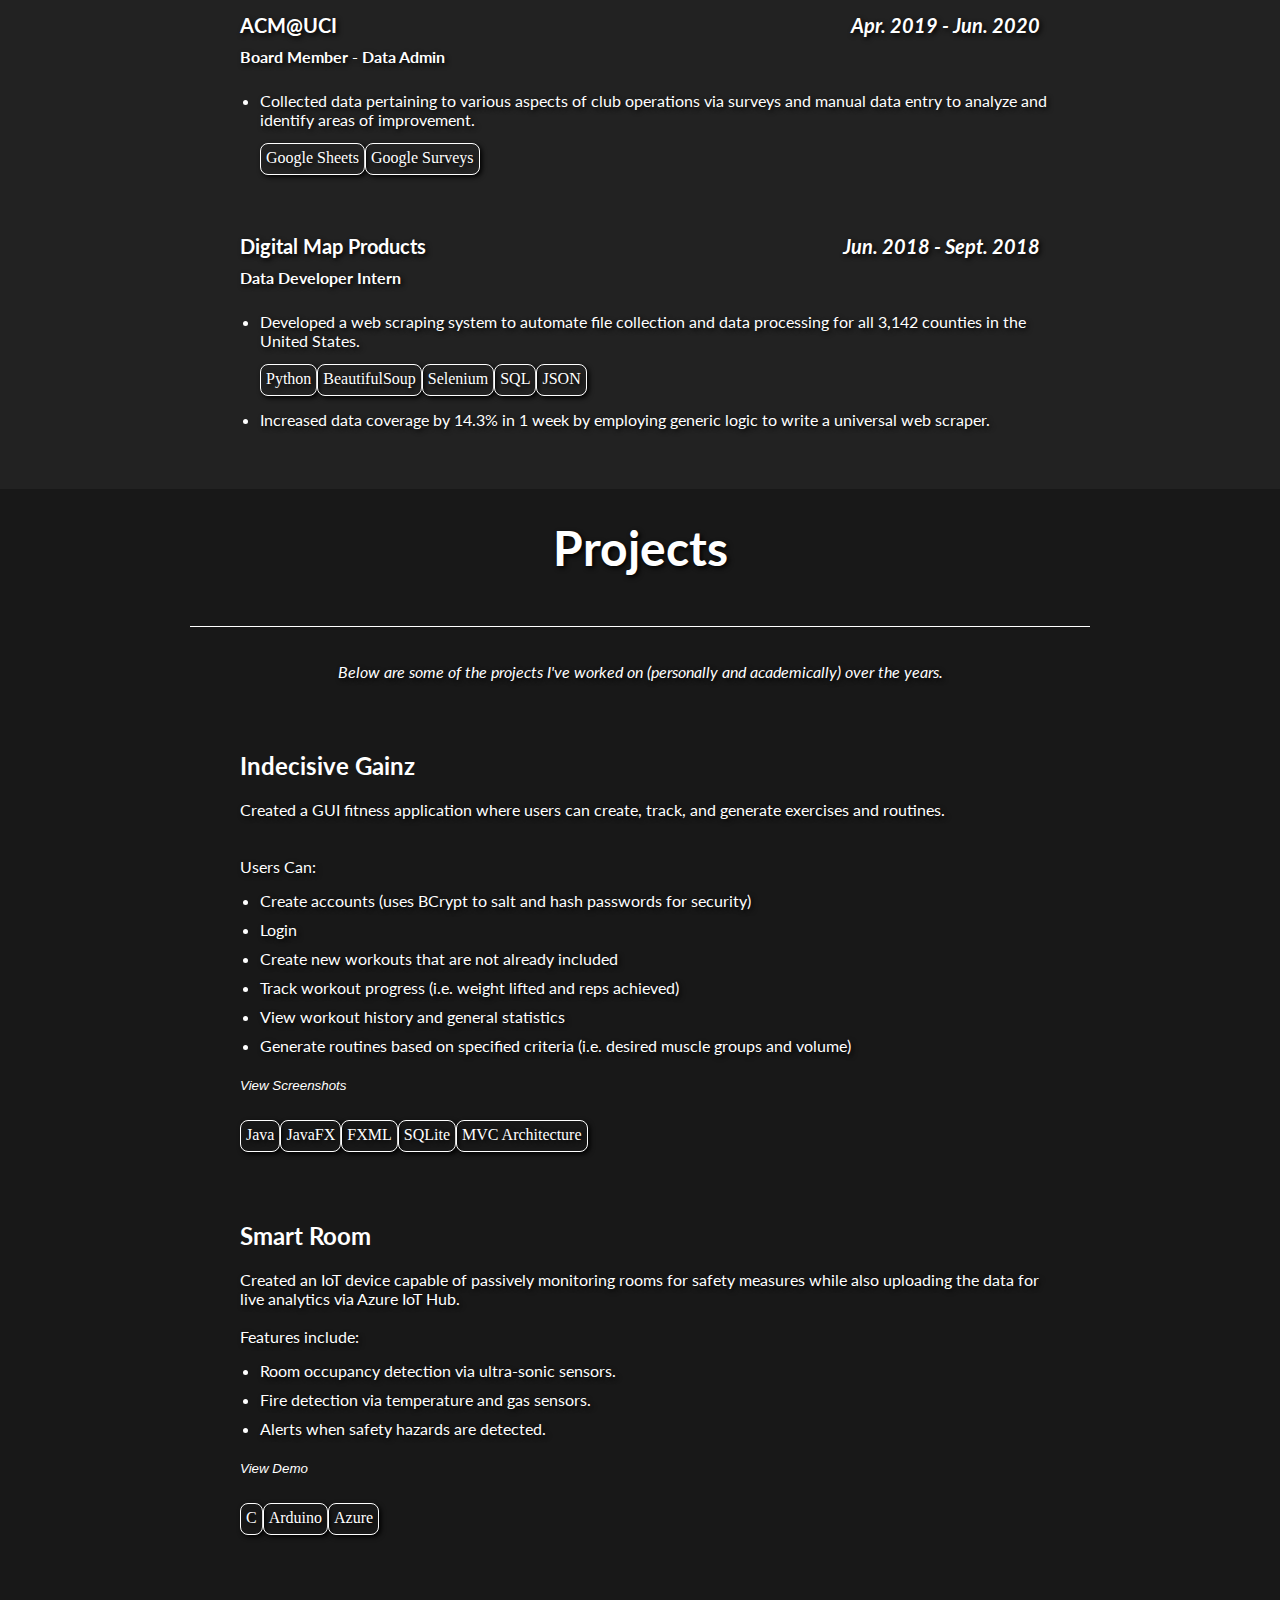
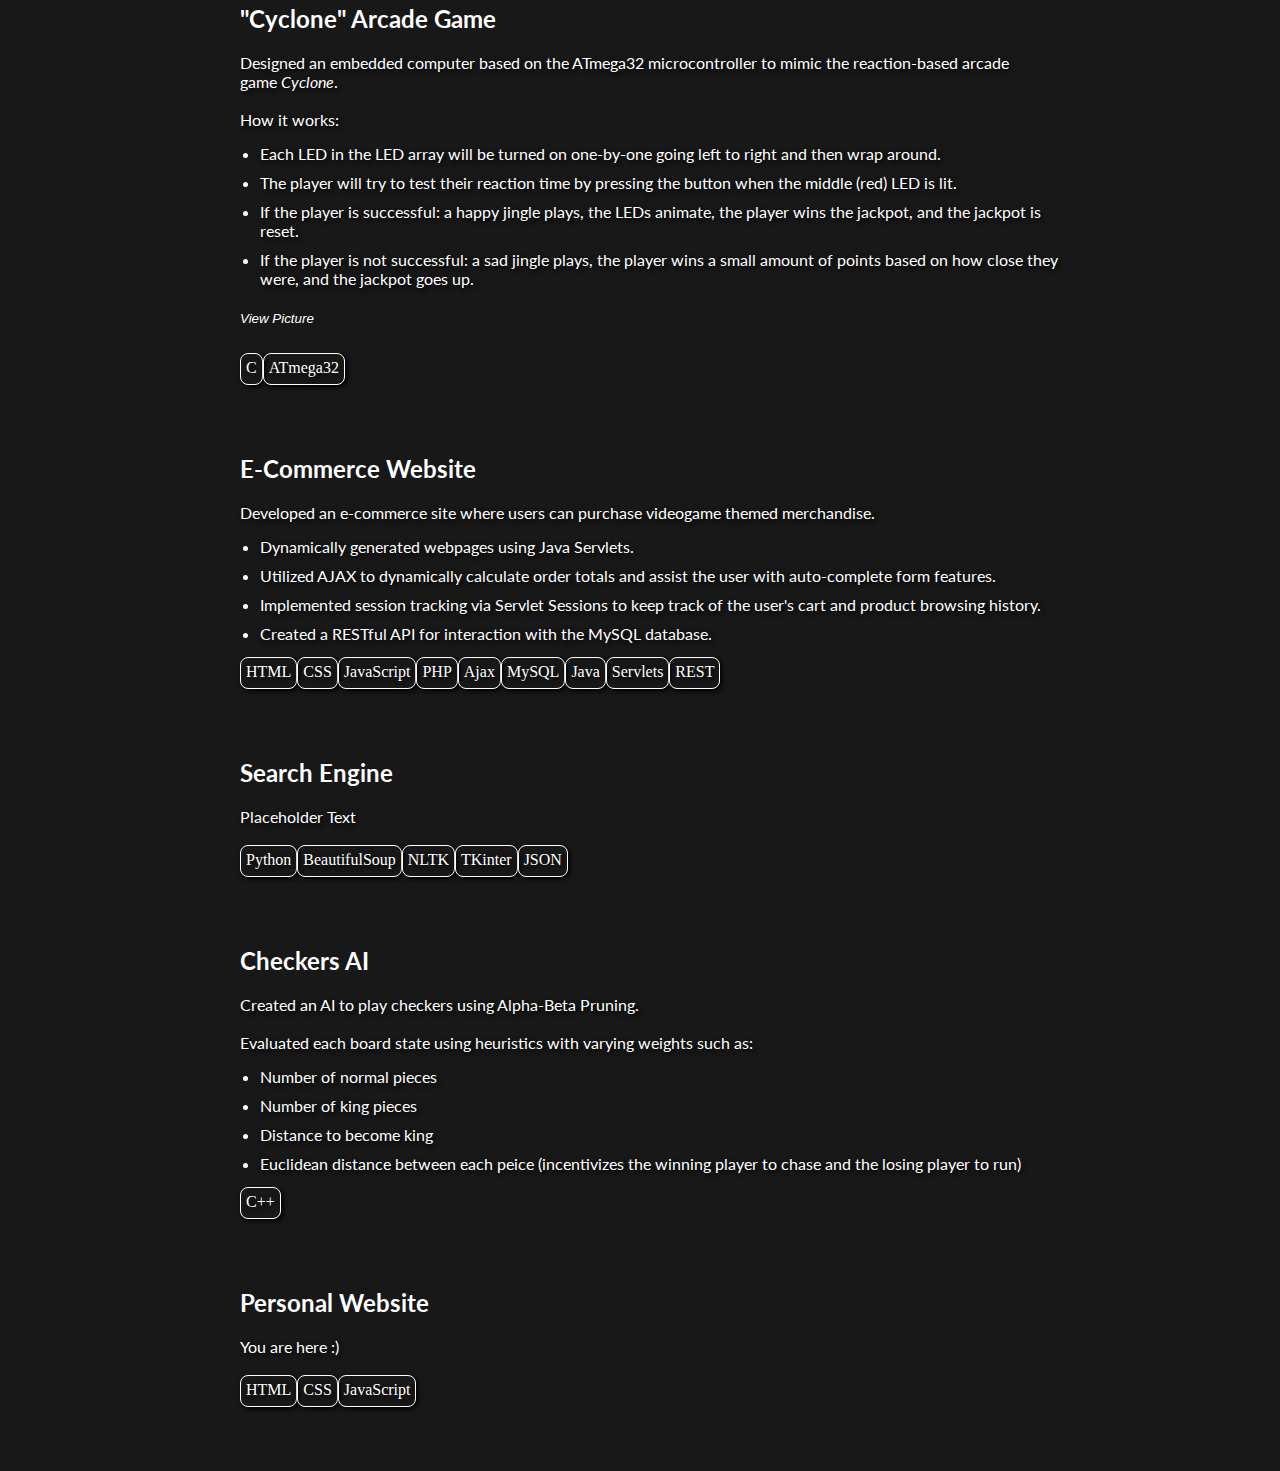
==== commit 0eeb2c94: "Updated about me section" ====
--- a/index.html
+++ b/index.html
@@ -48,7 +48,8 @@
                         I'm Sean.
                     </p>
                     <p class="text-left">
-                        I am a recent Computer Science graduate from the University of California, Irvine.
+                        I am a recent Computer Science graduate from the University of California, Irvine. Due to my curious nature, I explored many different areas of computer science during my time at UCI.
+                        I suppose you could say I enjoy learning a little bit about everything.
                     </p>
                 </div>
             </div>
@@ -329,7 +330,8 @@
                         <div class="skill">PHP</div>
                         <div class="skill">Ajax</div>
                         <div class="skill">MySQL</div>
-                        <div class="skill">Java Servlets</div>
+                        <div class="skill">Java</div>
+                        <div class="skill">Servlets</div>
                         <div class="skill">REST</div>
                     </div>
                 </div>
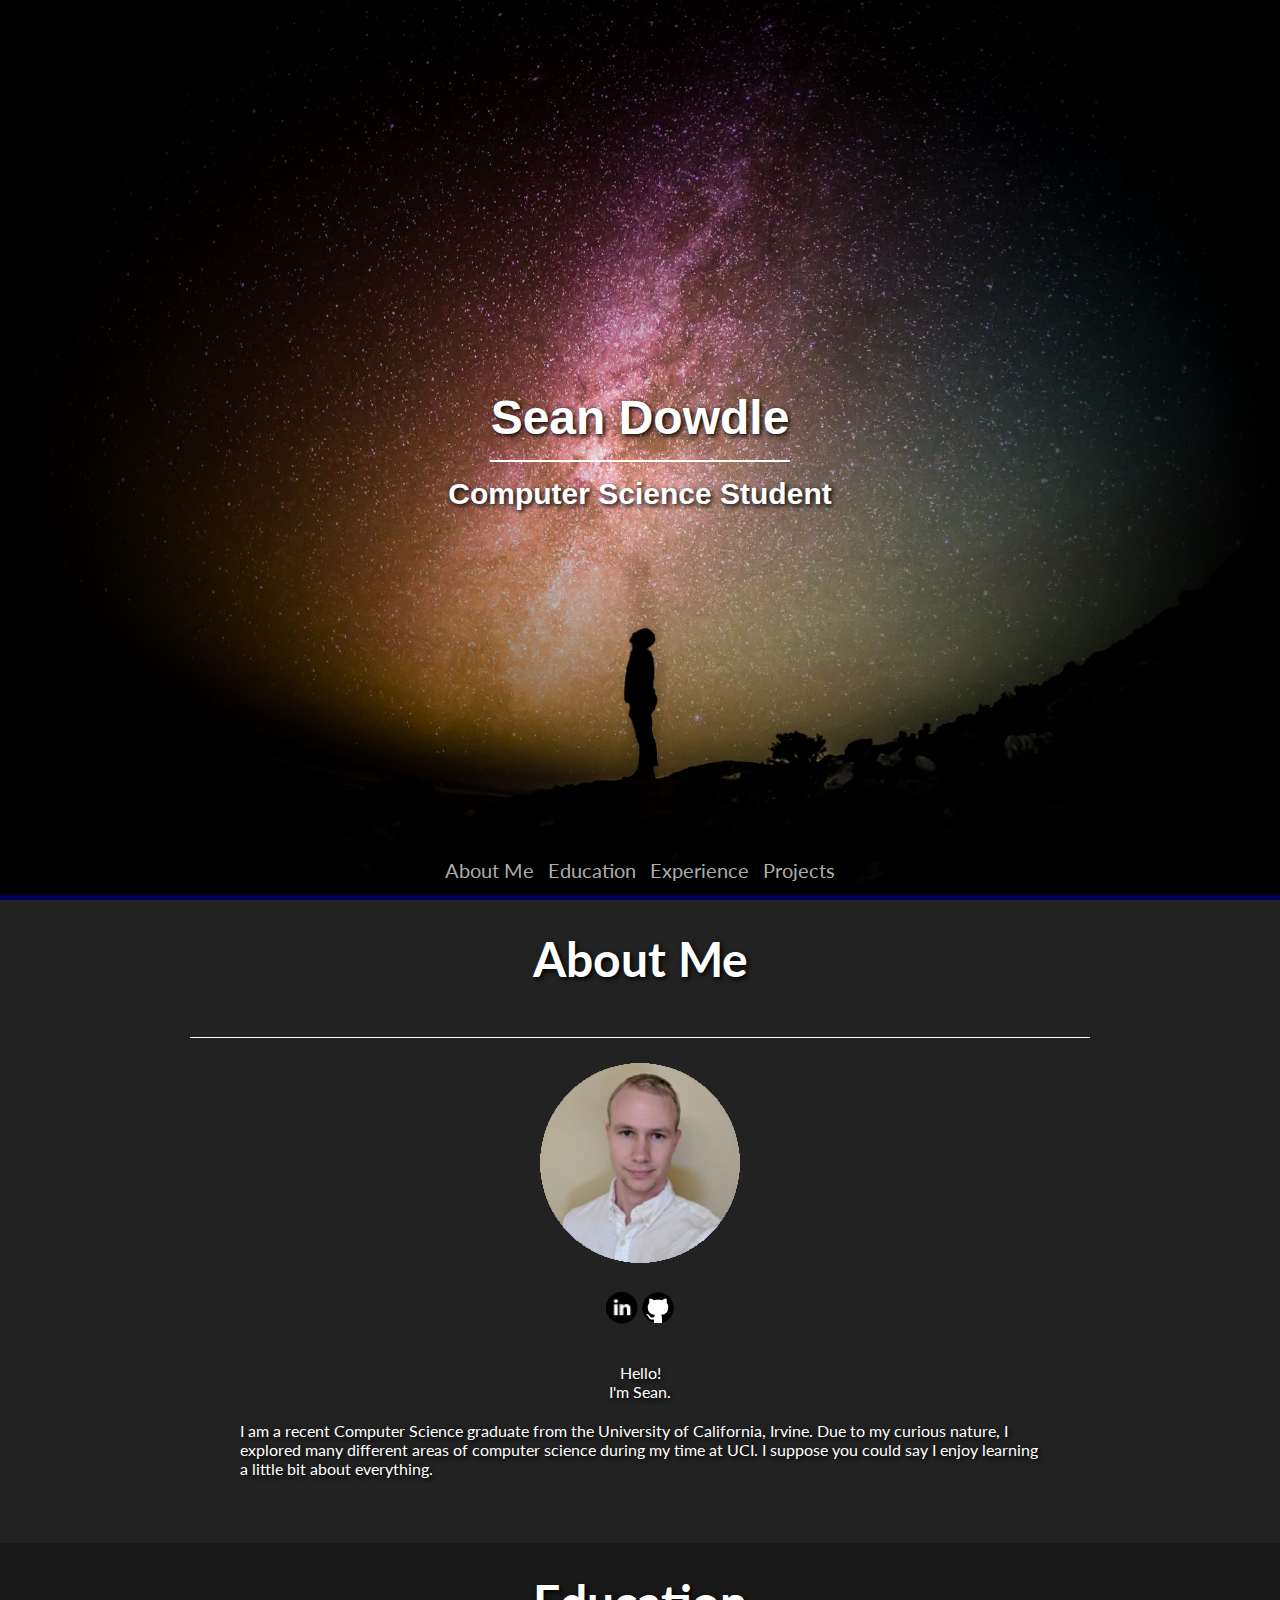
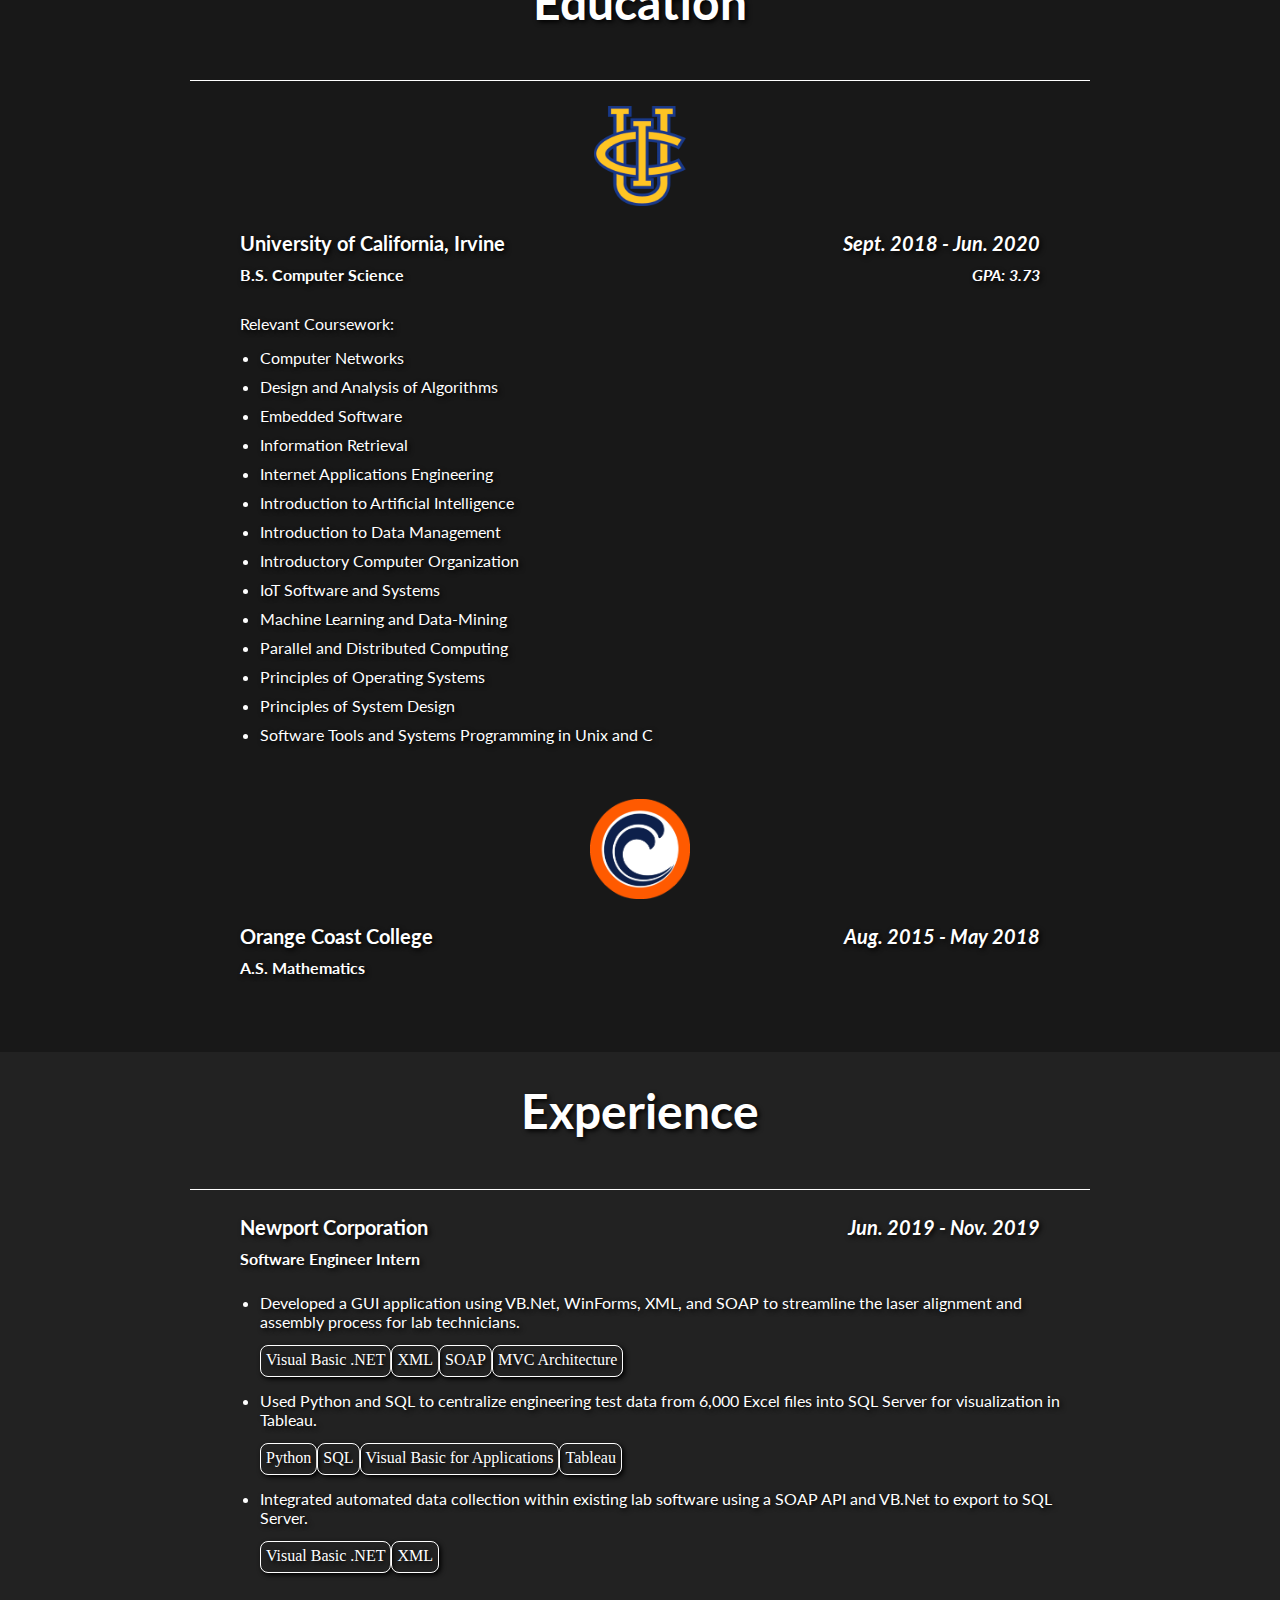
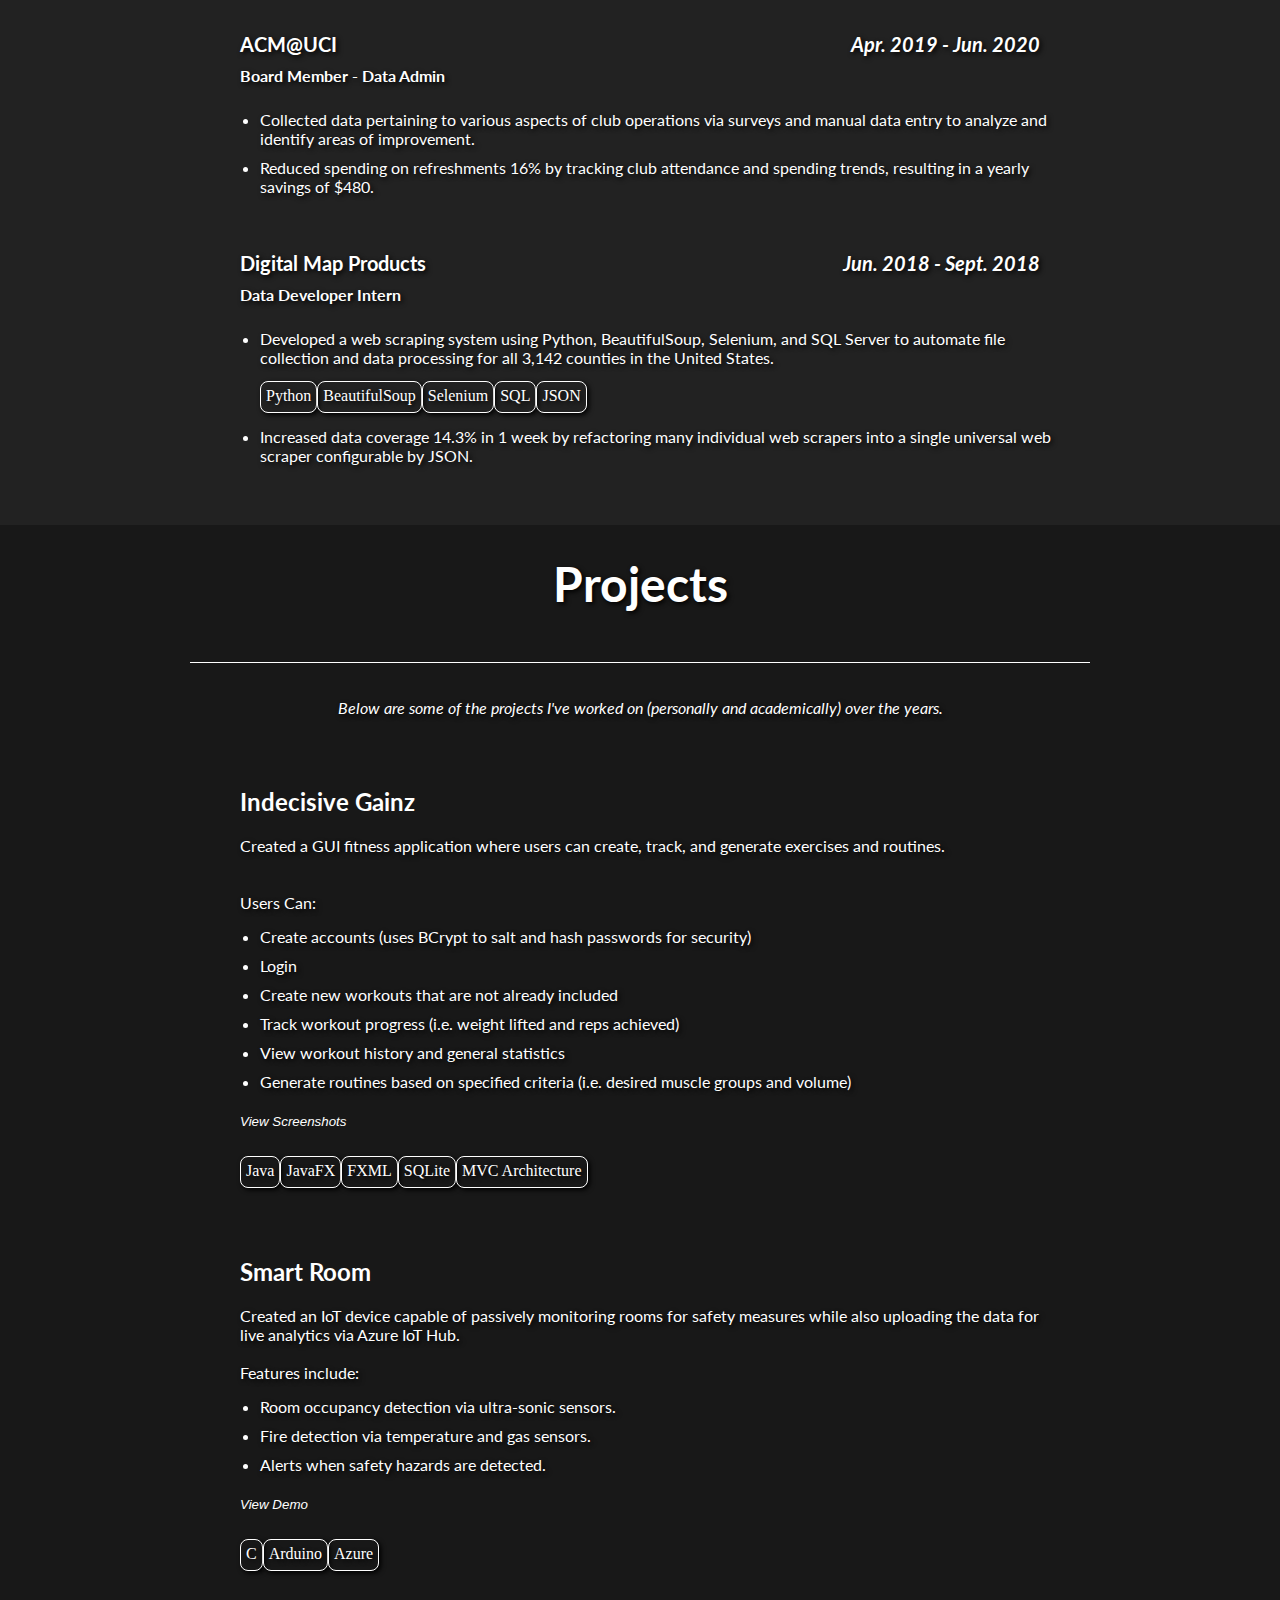
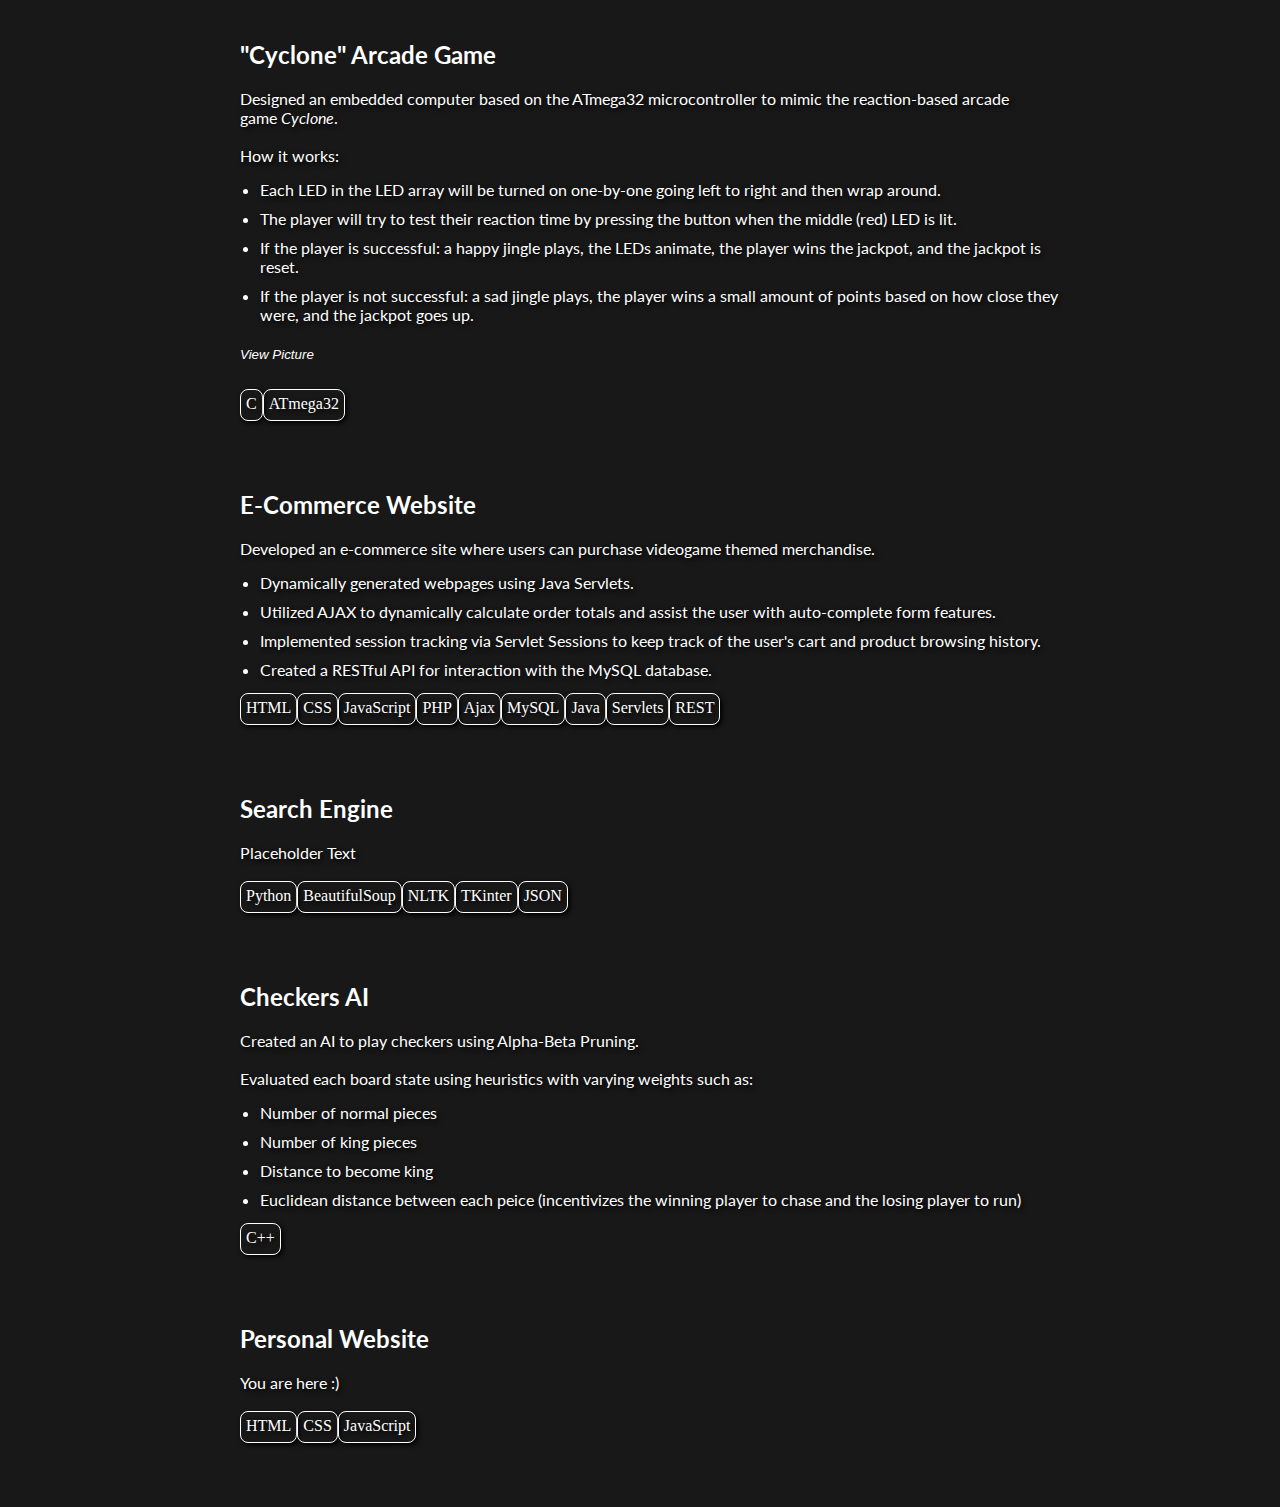
==== commit e59d9e8e: "updated bullet points" ====
--- a/index.html
+++ b/index.html
@@ -70,7 +70,7 @@
                     </h2>
                     <h3 class="school-head-info">
                         B.S. Computer Science
-                        <span><em>GPA: 3.72</em></span>
+                        <span><em>GPA: 3.73</em></span>
                     </h3>
                     <p>
                         Relevant Coursework:
@@ -121,7 +121,7 @@
                         Software Engineer Intern
                     </h3>
                     <ul class="bullets">
-                        <li>Developed a GUI application to streamline the laser alignment and assembly process for lab technicians while simultaneously automating data collection for statistical process control.</li>
+                        <li>Developed a GUI application using VB.Net, WinForms, XML, and SOAP to streamline the laser alignment and assembly process for lab technicians.</li>
                     </ul>
                     <div class="skill-bar center" style="padding-left: 20px;">
                         <div class="skill">Visual Basic .NET</div>
@@ -130,7 +130,7 @@
                         <div class="skill">MVC Architecture</div>
                     </div>
                     <ul class="bullets">
-                        <li>Centralized engineering test data from 6,000 Excel files into a SQL Server database for visualization and analysis in Tableau.</li>
+                        <li>Used Python and SQL to centralize engineering test data from 6,000 Excel files into SQL Server for visualization in Tableau.</li>
                     </ul>
                     <div class="skill-bar center" style="padding-left: 20px;">
                         <div class="skill">Python</div>
@@ -139,7 +139,7 @@
                         <div class="skill">Tableau</div>
                     </div>
                     <ul class="bullets">
-                        <li>Integrated automated data collection within existing lab software using a SOAP API to export to SQL Server.</li>
+                        <li>Integrated automated data collection within existing lab software using a SOAP API and VB.Net to export to SQL Server.</li>
                     </ul>
                     <div class="skill-bar center" style="padding-left: 20px;">
                         <div class="skill">Visual Basic .NET</div>
@@ -157,10 +157,9 @@
                     <ul class="bullets">
                         <li>Collected data pertaining to various aspects of club operations via surveys and manual data entry to analyze and identify areas of improvement.</li>
                     </ul>
-                    <div class="skill-bar center" style="padding-left: 20px;">
-                        <div class="skill">Google Sheets</div>
-                        <div class="skill">Google Surveys</div>
-                    </div>
+                    <ul class="bullets">
+                        <li>Reduced spending on refreshments 16% by tracking club attendance and spending trends, resulting in a yearly savings of $480.</li>
+                    </ul>
                 </div>
                 <div class="container-mid text-left">
                     <h2 class="school-head">
@@ -171,7 +170,7 @@
                         Data Developer Intern
                     </h3>
                     <ul class="bullets">
-                        <li>Developed a web scraping system to automate file collection and data processing for all 3,142 counties in the United States.</li>
+                        <li>Developed a web scraping system using Python, BeautifulSoup, Selenium, and SQL Server to automate file collection and data processing for all 3,142 counties in the United States.</li>
                     </ul>
                     <div class="skill-bar center" style="padding-left: 20px;">
                         <div class="skill">Python</div>
@@ -181,7 +180,7 @@
                         <div class="skill">JSON</div>
                     </div>
                     <ul class="bullets">
-                        <li>Increased data coverage by 14.3% in 1 week by employing generic logic to write a universal web scraper.</li>
+                        <li>Increased data coverage 14.3% in 1 week by refactoring many individual web scrapers into a single universal web scraper configurable by JSON.</li>
                     </ul>
                 </div>
             </div>
